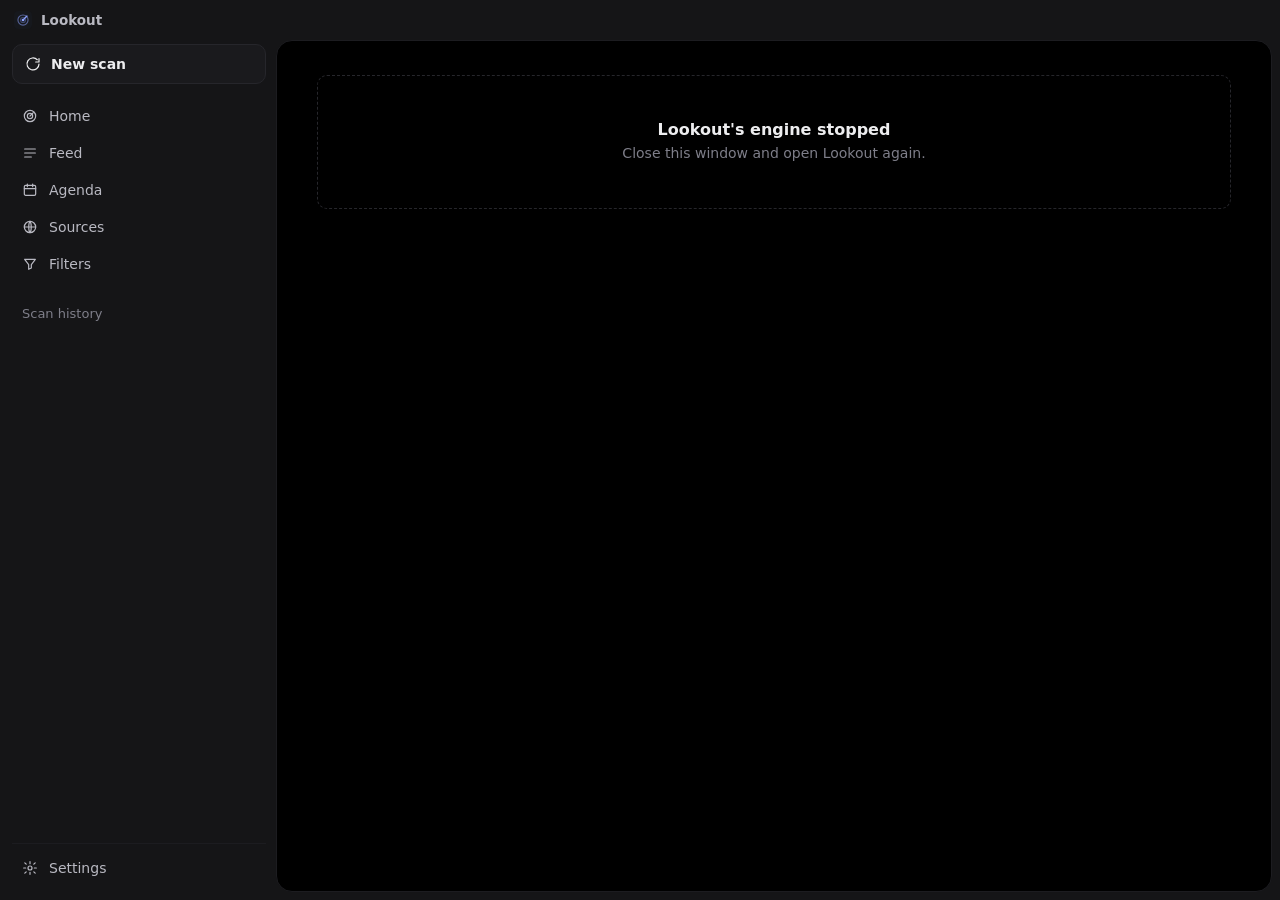
==== web/index.html @ f1f1508a "Add desktop UI Home with a composer, agent picker and a model picker whose effort levels open in a s" ====
<!doctype html>
<html lang="en">
<head>
<meta charset="utf-8">
<meta name="viewport" content="width=device-width, initial-scale=1">
<title>Lookout</title>
<link rel="icon" href="icon.svg" type="image/svg+xml">
<link rel="stylesheet" href="app.css">
</head>
<body>
<div class="app">
  <header class="titlebar">
    <div class="mark pywebview-drag-region"><img src="icon.svg" alt="">Lookout</div>
    <div class="drag pywebview-drag-region"></div>
    <div class="winbtns">
      <button data-win="minimize" aria-label="Minimize"><svg viewBox="0 0 24 24"><path d="M5 12h14"/></svg></button>
      <button data-win="toggle_maximize" aria-label="Maximize"><svg viewBox="0 0 24 24"><rect x="5" y="5" width="14" height="14" rx="1.5"/></svg></button>
      <button data-win="close" class="x" aria-label="Close"><svg viewBox="0 0 24 24"><path d="M6 6l12 12M18 6 6 18"/></svg></button>
    </div>
  </header>
  <div class="body">
    <aside class="side">
      <button class="newscan" id="scanBtn" data-act="scan">
        <svg viewBox="0 0 24 24"><path d="M21 12a9 9 0 1 1-2.6-6.4"/><path d="M21 4v5h-5"/></svg>
        <span id="scanLabel">New scan</span><span class="sub" id="scanSub"></span>
      </button>
      <nav class="nav">
        <a href="#/home" data-nav="home"><svg viewBox="0 0 24 24"><circle cx="12" cy="12" r="8.5"/><circle cx="12" cy="12" r="4"/><path d="M12 12l5-5"/></svg>Home</a>
        <a href="#/feed" data-nav="feed"><svg viewBox="0 0 24 24"><path d="M4 6h16M4 12h16M4 18h10"/></svg>Feed<em id="navFeed"></em></a>
        <a href="#/agenda" data-nav="agenda"><svg viewBox="0 0 24 24"><rect x="3.5" y="5" width="17" height="15" rx="2"/><path d="M3.5 10h17M8 3v4M16 3v4"/></svg>Agenda<em id="navAgenda"></em></a>
        <a href="#/sources" data-nav="sources"><svg viewBox="0 0 24 24"><circle cx="12" cy="12" r="8.5"/><path d="M3.5 12h17M12 3.5c2.5 2.6 2.5 14.4 0 17M12 3.5c-2.5 2.6-2.5 14.4 0 17"/></svg>Sources<em id="navSources"></em></a>
        <a href="#/filters" data-nav="filters"><svg viewBox="0 0 24 24"><path d="M4 5h16l-6 8v5l-4 2v-7z"/></svg>Filters<em id="navFilters"></em></a>
      </nav>
      <div class="hist-head">Scan history</div>
      <div class="hist" id="history"></div>
      <div class="side-bottom">
        <a href="#/settings" data-nav="settings"><svg viewBox="0 0 24 24"><circle cx="12" cy="12" r="3"/><path d="M12 2.5v3M12 18.5v3M4.2 4.2l2.1 2.1M17.7 17.7l2.1 2.1M2.5 12h3M18.5 12h3M4.2 19.8l2.1-2.1M17.7 6.3l2.1-2.1"/></svg>Settings</a>
      </div>
    </aside>
    <main class="main" id="main"></main>
  </div>
</div>
<div class="toast" id="toast" role="status"></div>
<script src="app.js"></script>
</body>
</html>
---- web/app.css ----
/* Lookout — dark desktop app. One accent (radar blue), quiet greys, native Windows type. */
:root {
  --chrome: #151517;      /* title bar + sidebar */
  --panel: #000000;       /* main panel, like the agent apps it sits next to */
  --raise: #121214;       /* cards on the panel */
  --raise-2: #1A1A1D;     /* inputs, hovers */
  --line: #26262B;
  --line-soft: #1C1C20;
  --ink: #EDEDEF;
  --ink-2: #B9B9C2;
  --muted: #7E7E89;
  --accent: #7B9CFF;      /* radar sweep */
  --accent-ink: #0B1330;
  --accent-soft: rgba(123, 156, 255, .14);
  --ring: #4C8DFF;
  --red: #FF6B61; --orange: #FFA057; --amber: #E7C35A; --green: #5BD38A;
  --sans: "Segoe UI Variable Text", "Segoe UI", system-ui, -apple-system, sans-serif;
  --display: "Segoe UI Variable Display", "Segoe UI", system-ui, -apple-system, sans-serif;
  --r-sm: 7px; --r: 10px; --r-lg: 16px;
  --pop: 0 18px 50px -12px rgba(0, 0, 0, .8), 0 0 0 1px var(--line);
}
* { box-sizing: border-box; }
html, body { height: 100%; }
html { color-scheme: dark; }
body { margin: 0; background: var(--chrome); color: var(--ink); font: 14px/1.5 var(--sans); -webkit-font-smoothing: antialiased; overflow: hidden; }
button, input, select, textarea { font: inherit; color: inherit; }
button { cursor: pointer; }
a { color: inherit; }
svg { width: 16px; height: 16px; fill: none; stroke: currentColor; stroke-width: 1.8; stroke-linecap: round; stroke-linejoin: round; flex: none; }
:focus-visible { outline: 2px solid var(--ring); outline-offset: 2px; border-radius: 6px; }
::selection { background: var(--accent-soft); }
.hidden { display: none !important; }
::-webkit-scrollbar { width: 10px; height: 10px; }
::-webkit-scrollbar-thumb { background: #2A2A30; border-radius: 10px; border: 3px solid transparent; background-clip: content-box; }
::-webkit-scrollbar-track { background: transparent; }

/* ---------- window chrome ---------- */
.app { display: grid; grid-template-rows: 40px 1fr; height: 100vh; }
.titlebar { display: flex; align-items: center; gap: 4px; padding-left: 14px; user-select: none; }
.titlebar .mark { display: flex; align-items: center; gap: 9px; font: 600 13.5px var(--display); color: var(--ink-2); }
.titlebar .mark img { width: 18px; height: 18px; }
.titlebar .drag { flex: 1; height: 100%; }
.winbtns { display: flex; height: 100%; }
.winbtns button { width: 46px; height: 100%; border: 0; background: none; color: var(--ink-2); display: grid; place-items: center; }
.winbtns button:hover { background: rgba(255, 255, 255, .07); color: var(--ink); }
.winbtns button.x:hover { background: #C42B1C; color: #fff; }
.winbtns svg { width: 14px; height: 14px; stroke-width: 1.4; }
body.browser .winbtns { display: none; }
.body { display: grid; grid-template-columns: 276px 1fr; min-height: 0; padding: 0 8px 8px 0; }

/* ---------- sidebar ---------- */
.side { display: flex; flex-direction: column; min-height: 0; padding: 4px 10px 6px 12px; }
.newscan { display: flex; align-items: center; gap: 10px; height: 40px; padding: 0 12px; border-radius: var(--r); border: 1px solid var(--line); background: var(--raise-2); font-weight: 560; text-align: left; }
.newscan:hover { border-color: #3A3A42; background: #202024; }
.newscan[disabled] { cursor: default; color: var(--ink-2); }
.newscan .sub { margin-left: auto; font-size: 12px; color: var(--muted); font-variant-numeric: tabular-nums; }
.nav { display: flex; flex-direction: column; gap: 1px; margin-top: 14px; }
.nav a, .side-bottom a { display: flex; align-items: center; gap: 11px; height: 36px; padding: 0 10px; border-radius: var(--r-sm); text-decoration: none; color: var(--ink-2); }
.nav a:hover, .side-bottom a:hover { background: rgba(255, 255, 255, .05); color: var(--ink); }
.nav a.on, .side-bottom a.on { background: rgba(255, 255, 255, .08); color: var(--ink); }
.nav em { margin-left: auto; font-style: normal; font-size: 12px; color: var(--muted); font-variant-numeric: tabular-nums; }
.nav em.hot { color: var(--accent); }
.hist-head { display: flex; align-items: center; margin: 22px 10px 4px; font-size: 13px; color: var(--muted); }
.hist-head button { margin-left: auto; border: 0; background: none; color: var(--muted); width: 26px; height: 26px; border-radius: 6px; display: grid; place-items: center; }
.hist-head button:hover { color: var(--ink); background: rgba(255, 255, 255, .06); }
.hist { flex: 1; overflow: auto; margin: 0 -6px; padding: 0 6px; }
.hist .day { font-size: 12px; color: var(--muted); padding: 12px 10px 4px; }
.hist a { display: grid; grid-template-columns: 1fr auto; align-items: center; gap: 8px; height: 34px; padding: 0 10px; border-radius: var(--r-sm); text-decoration: none; color: var(--ink-2); }
.hist a:hover { background: rgba(255, 255, 255, .05); color: var(--ink); }
.hist a.on { background: rgba(255, 255, 255, .08); color: var(--ink); }
.hist a b { font-weight: 450; white-space: nowrap; overflow: hidden; text-overflow: ellipsis; }
.hist a span { font-size: 12px; color: var(--muted); font-variant-numeric: tabular-nums; }
.hist a span.new { color: var(--accent); }
.hist a span.bad { color: var(--orange); }
.hist a i.live { width: 7px; height: 7px; border-radius: 50%; background: var(--accent); animation: pulse 1.1s ease-in-out infinite; }
@keyframes pulse { 50% { opacity: .3; } }
.side-bottom { border-top: 1px solid var(--line-soft); padding-top: 6px; margin-top: 6px; }

/* ---------- main panel ---------- */
.main { background: var(--panel); border: 1px solid var(--line-soft); border-radius: var(--r-lg); overflow: auto; min-width: 0; position: relative; }
.page { max-width: 1000px; margin: 0 auto; padding: 34px 40px 80px; }
.head { display: flex; align-items: flex-end; justify-content: space-between; gap: 16px; flex-wrap: wrap; margin-bottom: 22px; }
.head h1 { margin: 0; font: 600 26px/1.2 var(--display); letter-spacing: -.015em; }
.head p { margin: 6px 0 0; color: var(--muted); max-width: 68ch; }
.row { display: flex; gap: 8px; align-items: center; flex-wrap: wrap; }
.grow { flex: 1; }
.muted { color: var(--muted); }
.h2 { display: flex; align-items: baseline; gap: 10px; margin: 30px 0 10px; font: 600 15px var(--display); color: var(--ink); }
.h2 span { font: 400 13px var(--sans); color: var(--muted); }

/* ---------- controls ---------- */
.btn { height: 34px; padding: 0 14px; border-radius: var(--r-sm); border: 1px solid var(--line); background: var(--raise-2); display: inline-flex; align-items: center; justify-content: center; gap: 8px; font-weight: 520; white-space: nowrap; }
.btn:hover { border-color: #3A3A42; background: #202024; }
.btn.primary { background: var(--ink); color: #000; border-color: var(--ink); }
.btn.primary:hover { background: #fff; }
.btn.ghost { background: transparent; border-color: transparent; color: var(--ink-2); }
.btn.ghost:hover { background: rgba(255, 255, 255, .06); color: var(--ink); }
.btn.danger:hover { color: var(--red); }
.btn.sm { height: 28px; padding: 0 10px; font-size: 13px; }
.btn[disabled] { opacity: .5; cursor: default; }
.spin svg, svg.spin { animation: spin 1s linear infinite; }
@keyframes spin { to { transform: rotate(360deg); } }
input[type=text], input[type=url], input[type=search], input[type=email], input[type=password], input[type=number], input[type=time], input[type=date], select, textarea {
  height: 36px; padding: 0 11px; border: 1px solid var(--line); border-radius: var(--r-sm); background: var(--raise-2); width: 100%; }
input:focus, textarea:focus, select:focus { outline: none; border-color: var(--ring); box-shadow: 0 0 0 3px rgba(76, 141, 255, .2); }
textarea { height: auto; min-height: 84px; padding: 10px 12px; resize: vertical; line-height: 1.5; }
input::placeholder, textarea::placeholder { color: var(--muted); }
input[type=date]::-webkit-calendar-picker-indicator, input[type=time]::-webkit-calendar-picker-indicator { filter: invert(.7); }
label.f { display: grid; gap: 6px; font-size: 13px; font-weight: 520; color: var(--ink-2); }
label.f small { font-weight: 400; color: var(--muted); }
.check { display: inline-flex; gap: 9px; align-items: center; font-size: 13.5px; color: var(--ink-2); }
.check input { accent-color: var(--accent); width: 16px; height: 16px; }
.switch { position: relative; width: 34px; height: 20px; flex: none; }
.switch input { opacity: 0; position: absolute; inset: 0; cursor: pointer; margin: 0; z-index: 1; }
.switch i { position: absolute; inset: 0; border-radius: 20px; background: #34343B; transition: background .15s; }
.switch i::after { content: ""; position: absolute; left: 3px; top: 3px; width: 14px; height: 14px; border-radius: 50%; background: #fff; transition: transform .15s; }
.switch input:checked + i { background: var(--accent); }
.switch input:checked + i::after { transform: translateX(14px); }
.switch input:focus-visible + i { outline: 2px solid var(--ring); outline-offset: 2px; }
.box { background: var(--raise); border: 1px solid var(--line-soft); border-radius: var(--r); }
.box.pad { padding: 18px 20px; }
.tag { display: inline-flex; align-items: center; height: 20px; padding: 0 7px; border-radius: 5px; font-size: 11.5px; font-weight: 520; background: rgba(255, 255, 255, .07); color: var(--ink-2); white-space: nowrap; }
.tag.accent { background: var(--accent-soft); color: var(--accent); }
.tag.new { background: var(--accent); color: var(--accent-ink); font-weight: 650; }
.tag.ok { color: var(--green); background: rgba(91, 211, 138, .12); }
.tag.bad { color: var(--orange); background: rgba(255, 160, 87, .12); }
.empty { padding: 44px 24px; text-align: center; border: 1px dashed var(--line); border-radius: var(--r); color: var(--muted); }
.empty b { display: block; color: var(--ink); font: 600 16px var(--display); margin-bottom: 4px; }

/* ---------- home ---------- */
.home { min-height: 100%; display: flex; flex-direction: column; align-items: center; justify-content: center; padding: 40px 24px 60px; }
.scope { width: 112px; height: 112px; position: relative; margin-bottom: 26px; }
.scope svg { width: 100%; height: 100%; stroke: none; }
.scope .sweep { transform-origin: 50% 50%; animation: sweep 5s linear infinite; }
@keyframes sweep { to { transform: rotate(360deg); } }
.home h1 { margin: 0; font: 500 30px/1.25 var(--display); letter-spacing: -.02em; text-align: center; }
.home .lede { margin: 8px 0 0; color: var(--muted); text-align: center; max-width: 52ch; }
.composer { width: min(760px, 100%); margin-top: 30px; background: var(--raise); border: 1px solid var(--line); border-radius: 20px; padding: 10px; }
.composer .ctx { display: flex; gap: 6px; padding: 2px 4px 8px; }
.composer .field { background: var(--panel); border: 1px solid var(--line); border-radius: 14px; padding: 4px 6px 6px; }
.composer .field:focus-within { border-color: var(--ring); box-shadow: 0 0 0 3px rgba(76, 141, 255, .18); }
.composer textarea { border: 0; background: transparent; min-height: 58px; max-height: 220px; resize: none; padding: 10px 8px 4px; font-size: 15px; box-shadow: none !important; }
.composer .bar { display: flex; align-items: center; gap: 6px; }
.chip { height: 32px; padding: 0 11px; border-radius: 9px; border: 1px solid transparent; background: transparent; color: var(--ink-2); display: inline-flex; align-items: center; gap: 7px; font-size: 13.5px; white-space: nowrap; }
.chip:hover { background: rgba(255, 255, 255, .06); color: var(--ink); }
.chip.outlined { border-color: var(--line); }
.chip.model { border-color: #2D4E92; color: var(--ink); }
.chip.model:hover { border-color: var(--ring); background: rgba(76, 141, 255, .08); }
.chip .dim { color: var(--muted); }
.chip svg { width: 14px; height: 14px; }
.send { width: 36px; height: 36px; border-radius: 50%; border: 0; background: var(--ink); color: #000; display: grid; place-items: center; }
.send:hover { background: #fff; }
.send[disabled] { opacity: .35; cursor: default; }
.send svg { width: 17px; height: 17px; stroke-width: 2.2; }
.glance { display: flex; gap: 8px; margin-top: 18px; flex-wrap: wrap; justify-content: center; }
.glance a { display: inline-flex; gap: 7px; align-items: center; height: 32px; padding: 0 13px; border-radius: 999px; border: 1px solid var(--line); text-decoration: none; color: var(--ink-2); font-size: 13px; }
.glance a:hover { color: var(--ink); border-color: #3A3A42; }
.glance b { color: var(--ink); font-weight: 600; font-variant-numeric: tabular-nums; }
.glance b.hot { color: var(--accent); } .glance b.warn { color: var(--orange); }
.found { width: min(760px, 100%); margin-top: 22px; }

/* ---------- popovers (model picker, agent picker) ---------- */
.pop { position: fixed; z-index: 40; min-width: 260px; max-height: 420px; overflow: auto; background: #1B1B1F; border-radius: 12px; box-shadow: var(--pop); padding: 6px; animation: popin .12s ease-out; }
@keyframes popin { from { opacity: 0; transform: translateY(4px); } }
.pop .t { padding: 6px 10px 4px; font-size: 12px; color: var(--muted); }
.pop button.o { width: 100%; display: flex; align-items: center; gap: 10px; height: 34px; padding: 0 10px; border: 0; border-radius: 8px; background: none; text-align: left; color: var(--ink-2); }
.pop button.o:hover, .pop button.o.hl { background: rgba(255, 255, 255, .07); color: var(--ink); }
.pop button.o .r { margin-left: auto; color: var(--muted); font-size: 12px; }
.pop button.o.on { color: var(--ink); }
.pop button.o.on::before { content: ""; width: 6px; height: 6px; border-radius: 50%; background: var(--accent); margin-right: -2px; }
.pop button.o[disabled] { opacity: .4; cursor: default; }
.pop hr { border: 0; border-top: 1px solid var(--line); margin: 5px 4px; }
.pop .custom { display: flex; gap: 6px; padding: 4px 6px; }
.pop .custom input { height: 30px; font-size: 13px; }

/* ---------- feed ---------- */
.toolbar { display: flex; gap: 8px; align-items: center; flex-wrap: wrap; }
.search { flex: 1; min-width: 220px; position: relative; }
.search svg { position: absolute; left: 11px; top: 10px; color: var(--muted); }
.search input { padding-left: 34px; }
.toolbar select { width: auto; }
.pills { display: flex; gap: 6px; flex-wrap: wrap; margin-top: 12px; }
.pill { height: 30px; padding: 0 12px; border-radius: 999px; border: 1px solid var(--line); background: transparent; color: var(--ink-2); font-size: 13px; display: inline-flex; align-items: center; gap: 7px; }
.pill:hover { color: var(--ink); border-color: #3A3A42; }
.pill em { font-style: normal; font-size: 12px; color: var(--muted); font-variant-numeric: tabular-nums; }
.pill.on { background: var(--ink); color: #000; border-color: var(--ink); } .pill.on em { color: #555; }
.list { display: flex; flex-direction: column; gap: 6px; }
.item { display: grid; grid-template-columns: 84px 1fr auto; background: var(--raise); border: 1px solid var(--line-soft); border-radius: var(--r); overflow: hidden; }
.item:hover { border-color: var(--line); background: #151518; }
.when { padding: 14px 6px 12px; text-align: center; border-right: 1px solid var(--line-soft); color: var(--ink-2); }
.when b { display: block; font: 600 24px/1 var(--display); font-variant-numeric: tabular-nums; letter-spacing: -.02em; color: var(--ink); }
.when b.s { font-size: 15px; line-height: 24px; }
.when span { display: block; font-size: 11.5px; color: var(--muted); margin-top: 4px; }
.when time { display: block; font-size: 11.5px; color: var(--muted); }
.when.red b { color: var(--red); } .when.orange b { color: var(--orange); } .when.amber b { color: var(--amber); }
.when.red { box-shadow: inset 2px 0 0 var(--red); } .when.orange { box-shadow: inset 2px 0 0 var(--orange); }
.ibody { padding: 12px 16px; min-width: 0; }
.meta { display: flex; align-items: center; gap: 6px; flex-wrap: wrap; }
.item h3 { margin: 6px 0 2px; font: 560 15.5px/1.35 var(--display); }
.item h3 a { text-decoration: none; } .item h3 a:hover { color: #fff; text-decoration: underline; text-underline-offset: 3px; text-decoration-color: var(--muted); }
.who { font-size: 13px; color: var(--ink-2); display: flex; flex-wrap: wrap; gap: 0 14px; }
.sum { margin: 6px 0 0; color: var(--muted); font-size: 13px; max-width: 78ch; display: -webkit-box; -webkit-line-clamp: 2; -webkit-box-orient: vertical; overflow: hidden; }
.note { margin-top: 8px; font-size: 13px; color: var(--ink-2); border-left: 2px solid var(--accent); padding: 2px 10px; }
.acts { display: flex; flex-direction: column; justify-content: center; gap: 2px; padding: 8px 10px; }
.ib { width: 32px; height: 32px; border-radius: 8px; border: 0; background: none; display: grid; place-items: center; color: var(--muted); position: relative; }
.ib:hover { background: rgba(255, 255, 255, .07); color: var(--ink); }
.ib.on { color: var(--accent); } .ib.on.green { color: var(--green); }
.ib[data-tip]:hover::after { content: attr(data-tip); position: absolute; right: 40px; top: 50%; transform: translateY(-50%); background: #2A2A30; color: var(--ink); font-size: 12px; padding: 4px 8px; border-radius: 6px; white-space: nowrap; z-index: 5; }
.progress { border: 1px solid var(--line); background: var(--raise); border-radius: var(--r); padding: 12px 16px; margin-bottom: 20px; }
.pbar { height: 3px; background: var(--line); border-radius: 3px; overflow: hidden; margin-top: 10px; }
.pbar i { display: block; height: 100%; background: var(--accent); transition: width .3s; }

/* ---------- agenda ---------- */
.seg { display: inline-flex; padding: 3px; border-radius: 9px; background: var(--raise-2); border: 1px solid var(--line-soft); }
.seg button { height: 28px; padding: 0 12px; border: 0; border-radius: 7px; background: none; color: var(--ink-2); font-size: 13px; }
.seg button.on { background: #2A2A30; color: var(--ink); }
.ag-group { margin-top: 26px; }
.ag-group > h3 { display: flex; align-items: baseline; gap: 8px; margin: 0 0 8px; font: 600 14px var(--display); color: var(--ink); }
.ag-group > h3 span { font: 400 13px var(--sans); color: var(--muted); }
.ag-group.overdue > h3 { color: var(--red); }
.ag-rows { border: 1px solid var(--line-soft); border-radius: var(--r); background: var(--raise); overflow: hidden; }
.ag-row { display: grid; grid-template-columns: 52px 1fr auto auto; gap: 14px; align-items: center; padding: 11px 14px 11px 12px; border-bottom: 1px solid var(--line-soft); }
.ag-row:last-child { border-bottom: 0; }
.ag-row:hover { background: #151518; }
.ag-row.open { background: #151518; }
.ag-date { text-align: center; line-height: 1.1; }
.ag-date b { display: block; font: 600 19px var(--display); font-variant-numeric: tabular-nums; }
.ag-date span { font-size: 11.5px; color: var(--muted); }
.ag-date.none b { font-size: 15px; color: var(--muted); }
.ag-main { min-width: 0; cursor: pointer; background: none; border: 0; padding: 0; text-align: left; color: inherit; }
.ag-main .t { display: block; font-weight: 520; white-space: nowrap; overflow: hidden; text-overflow: ellipsis; }
.ag-main .s { display: flex; gap: 12px; font-size: 12.5px; color: var(--muted); margin-top: 1px; flex-wrap: wrap; }
.ag-main .s .rem { color: var(--accent); }
.ag-left { font-size: 12.5px; color: var(--ink-2); white-space: nowrap; font-variant-numeric: tabular-nums; }
.ag-left.red { color: var(--red); } .ag-left.orange { color: var(--orange); }
.ag-acts { display: flex; gap: 2px; }
.ag-detail { grid-column: 2 / -1; display: grid; grid-template-columns: 1fr auto; gap: 12px; align-items: start; padding-top: 4px; }
.ag-detail textarea { min-height: 64px; font-size: 13px; background: var(--panel); }
.ag-detail .links { display: flex; flex-direction: column; gap: 6px; align-items: flex-end; }
.ag-done { margin-top: 26px; }
.ag-done summary { cursor: pointer; color: var(--muted); font-size: 13.5px; }
.ag-done summary:hover { color: var(--ink-2); }
.ag-done .ag-row { opacity: .6; } .ag-done .ag-main .t { text-decoration: line-through; text-decoration-color: var(--muted); }

.month { display: grid; grid-template-columns: 1fr 300px; gap: 16px; align-items: start; }
.cal-head { display: flex; align-items: center; gap: 6px; padding: 12px 14px; border-bottom: 1px solid var(--line-soft); }
.cal-head h2 { margin: 0; font: 600 16px var(--display); flex: 1; }
.cal { display: grid; grid-template-columns: repeat(7, 1fr); }
.cal .dow { padding: 8px 10px; font-size: 12px; color: var(--muted); border-bottom: 1px solid var(--line-soft); }
.cal .cell { min-height: 96px; padding: 6px; border-right: 1px solid var(--line-soft); border-bottom: 1px solid var(--line-soft); display: flex; flex-direction: column; gap: 2px; min-width: 0; background: none; border-top: 0; border-left: 0; text-align: left; color: inherit; }
.cal .cell:nth-child(7n) { border-right: 0; }
.cal .cell:nth-last-child(-n+7) { border-bottom: 0; }
.cal .cell:hover { background: rgba(255, 255, 255, .025); }
.cal .cell.we { background: rgba(255, 255, 255, .012); }
.cal .cell.sel { background: rgba(123, 156, 255, .07); box-shadow: inset 0 0 0 1px rgba(123, 156, 255, .45); }
.cal .cell.out .d { opacity: .3; } .cal .cell.out .ev { opacity: .45; }
.cal .d { font-size: 12px; color: var(--muted); font-variant-numeric: tabular-nums; width: 22px; height: 22px; display: grid; place-items: center; border-radius: 6px; margin-bottom: 2px; }
.cal .cell.today .d { color: var(--accent-ink); background: var(--accent); font-weight: 650; }
.ev { display: flex; align-items: center; gap: 6px; font-size: 11.5px; line-height: 1.35; color: var(--ink-2); white-space: nowrap; overflow: hidden; text-overflow: ellipsis; min-width: 0; }
.ev::before { content: ""; width: 6px; height: 6px; border-radius: 50%; background: var(--accent); flex: none; }
.ev.dl::before { background: var(--red); }
.ev.done { text-decoration: line-through; opacity: .5; }
.ev span { overflow: hidden; text-overflow: ellipsis; }
.ev.more { color: var(--muted); } .ev.more::before { display: none; }
.dayp { padding: 14px 16px; }
.dayp h3 { margin: 0 0 2px; font: 600 15px var(--display); }
.dayp .sub { font-size: 12.5px; color: var(--muted); }
.dayp .entry { padding: 10px 0; border-top: 1px solid var(--line-soft); margin-top: 10px; }
.dayp .entry a { text-decoration: none; font-weight: 520; }
.dayp .entry a:hover { text-decoration: underline; text-underline-offset: 3px; }
.dayp .entry .k { font-size: 12px; margin-top: 2px; color: var(--muted); }
.dayp .entry .k.dl { color: var(--red); } .dayp .entry .k.rm { color: var(--accent); }
.legend { display: flex; gap: 14px; font-size: 12px; color: var(--muted); padding: 10px 2px 0; }
.legend i { display: inline-block; width: 6px; height: 6px; border-radius: 50%; background: var(--accent); margin-right: 6px; vertical-align: 1px; }
.legend i.dl { background: var(--red); }

/* ---------- sources / filters / settings ---------- */
.grid2 { display: grid; grid-template-columns: 1fr 1fr; gap: 12px; }
.srow { display: grid; grid-template-columns: auto 1fr auto; gap: 14px; align-items: start; padding: 14px 16px; border-bottom: 1px solid var(--line-soft); }
.srow:last-child { border-bottom: 0; }
.srow .switch { margin-top: 2px; }
.srow h4 { margin: 0; font: 560 14.5px var(--display); display: flex; gap: 8px; align-items: center; flex-wrap: wrap; }
.srow .u { font-size: 12.5px; color: var(--muted); word-break: break-all; margin-top: 2px; }
.srow .n { font-size: 13px; color: var(--ink-2); margin-top: 4px; }
.srow .err { font-size: 12.5px; color: var(--orange); margin-top: 4px; }
.srow details summary { cursor: pointer; font-size: 12.5px; color: var(--muted); margin-top: 6px; }
.srow details summary:hover { color: var(--ink-2); }
.code { font: 12px/1.55 "Cascadia Code", Consolas, monospace; white-space: pre; overflow: auto; max-height: 320px; background: #0B0B0D; border: 1px solid var(--line-soft); border-radius: 8px; padding: 12px 14px; color: var(--ink-2); margin-top: 8px; }
.cand { display: grid; grid-template-columns: 1fr auto; gap: 12px; align-items: center; padding: 12px 14px; border: 1px solid var(--line-soft); border-radius: var(--r); background: var(--raise); }
.cand h4 { margin: 0; font: 560 14.5px var(--display); } .cand .u { font-size: 12.5px; color: var(--muted); word-break: break-all; } .cand p { margin: 4px 0 0; font-size: 13px; color: var(--ink-2); }
.frow { display: grid; grid-template-columns: auto 130px 1fr auto; gap: 12px; align-items: center; padding: 10px 16px; border-bottom: 1px solid var(--line-soft); }
.frow:last-child { border-bottom: 0; }
.frow.off .v { color: var(--muted); text-decoration: line-through; }
.preview { font-size: 13px; line-height: 1.65; white-space: pre-wrap; background: var(--raise); border: 1px solid var(--line-soft); border-radius: var(--r); padding: 12px 16px; color: var(--ink-2); }
.agent { display: grid; grid-template-columns: 18px 1fr; gap: 12px; padding: 13px 16px; border-bottom: 1px solid var(--line-soft); cursor: pointer; align-items: start; }
.agent:last-child { border-bottom: 0; }
.agent.off { cursor: default; opacity: .45; }
.agent.on { background: rgba(123, 156, 255, .07); }
.agent input { margin-top: 3px; accent-color: var(--accent); }
.agent b { font-weight: 560; } .agent .v { color: var(--muted); font-size: 12.5px; margin-left: 6px; }
.agent small { display: block; color: var(--muted); font-size: 12.5px; }
.usage { font-size: 12.5px; color: var(--ink-2); margin-top: 4px; } .usage .bad { color: var(--red); }
.kv { display: grid; grid-template-columns: 1fr 1fr; gap: 14px 18px; }
.setrow { display: flex; align-items: center; justify-content: space-between; gap: 16px; padding: 13px 0; border-bottom: 1px solid var(--line-soft); }
.setrow:last-child { border-bottom: 0; }
.setrow b { font-weight: 560; } .setrow small { display: block; color: var(--muted); font-size: 12.5px; }
.cmd { font: 12.5px "Cascadia Code", Consolas, monospace; background: #0B0B0D; border: 1px solid var(--line-soft); border-radius: 8px; padding: 8px 10px; user-select: all; }
.banner { display: flex; gap: 12px; align-items: flex-start; padding: 14px 16px; border-radius: var(--r); border: 1px solid rgba(255, 160, 87, .35); background: rgba(255, 160, 87, .07); margin-bottom: 18px; }
.banner svg { color: var(--orange); margin-top: 2px; }
.stats { display: grid; grid-template-columns: repeat(4, 1fr); gap: 8px; }
.stat { padding: 12px 14px; border: 1px solid var(--line-soft); border-radius: var(--r); background: var(--raise); }
.stat b { display: block; font: 600 22px var(--display); font-variant-numeric: tabular-nums; } .stat span { font-size: 12.5px; color: var(--muted); }
table.t { width: 100%; border-collapse: collapse; font-size: 13.5px; }
table.t td { padding: 10px 14px; border-bottom: 1px solid var(--line-soft); vertical-align: top; }
table.t tr:last-child td { border-bottom: 0; }
table.t .err { color: var(--orange); font-size: 12.5px; }
.dot { display: inline-block; width: 7px; height: 7px; border-radius: 50%; background: var(--green); margin-right: 6px; vertical-align: 1px; }
.dot.bad { background: var(--orange); }

.toast { position: fixed; bottom: 22px; left: 50%; transform: translateX(-50%) translateY(16px); background: #2A2A30; color: var(--ink); padding: 10px 16px; border-radius: 10px; font-size: 13.5px; opacity: 0; pointer-events: none; transition: all .18s; max-width: 70vw; z-index: 60; box-shadow: var(--pop); }
.toast.on { opacity: 1; transform: translateX(-50%); }

@media (max-width: 900px) {
  .body { grid-template-columns: 1fr; padding: 0; } .side { display: none; } .main { border-radius: 0; }
  .month, .grid2, .stats, .kv { grid-template-columns: 1fr; }
  .ag-row { grid-template-columns: 44px 1fr auto; } .ag-left { display: none; }
  .page { padding: 22px 16px 60px; }
}
@media (prefers-reduced-motion: reduce) { * { animation: none !important; transition: none !important; } }
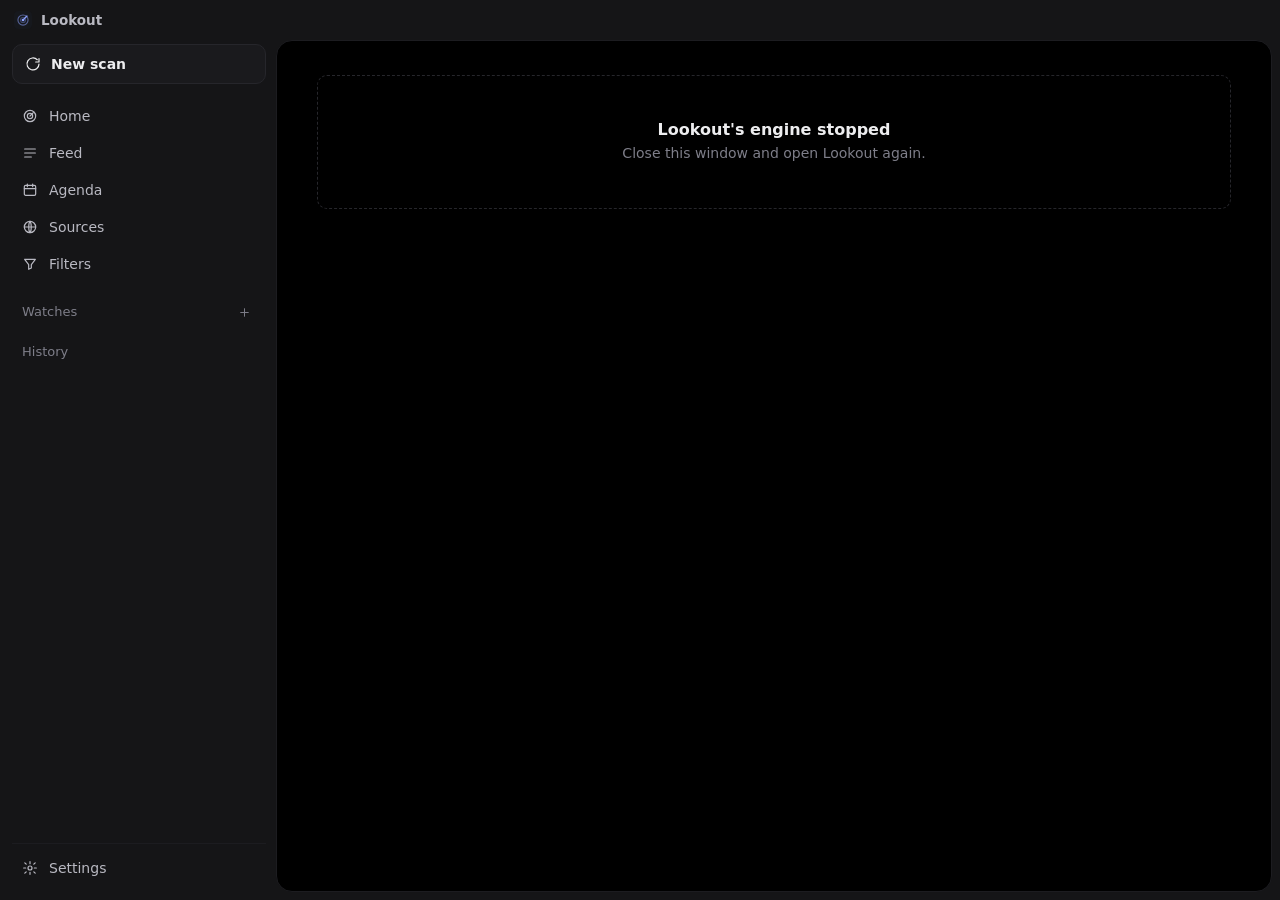
==== commit 52af563e: "Show watches in the UI with stop buttons, snooze and backup Sidebar gains a Watches section; each wa" ====
--- a/web/index.html
+++ b/web/index.html
@@ -31,7 +31,9 @@
         <a href="#/sources" data-nav="sources"><svg viewBox="0 0 24 24"><circle cx="12" cy="12" r="8.5"/><path d="M3.5 12h17M12 3.5c2.5 2.6 2.5 14.4 0 17M12 3.5c-2.5 2.6-2.5 14.4 0 17"/></svg>Sources<em id="navSources"></em></a>
         <a href="#/filters" data-nav="filters"><svg viewBox="0 0 24 24"><path d="M4 5h16l-6 8v5l-4 2v-7z"/></svg>Filters<em id="navFilters"></em></a>
       </nav>
-      <div class="hist-head">Scan history</div>
+      <div class="side-head">Watches<a href="#/home" title="New watch" aria-label="New watch"><svg viewBox="0 0 24 24"><path d="M12 5v14M5 12h14"/></svg></a></div>
+      <div class="watches" id="watches"></div>
+      <div class="hist-head">History</div>
       <div class="hist" id="history"></div>
       <div class="side-bottom">
         <a href="#/settings" data-nav="settings"><svg viewBox="0 0 24 24"><circle cx="12" cy="12" r="3"/><path d="M12 2.5v3M12 18.5v3M4.2 4.2l2.1 2.1M17.7 17.7l2.1 2.1M2.5 12h3M18.5 12h3M4.2 19.8l2.1-2.1M17.7 6.3l2.1-2.1"/></svg>Settings</a>
--- a/web/app.css
+++ b/web/app.css
@@ -60,18 +60,37 @@
 .nav a.on, .side-bottom a.on { background: rgba(255, 255, 255, .08); color: var(--ink); }
 .nav em { margin-left: auto; font-style: normal; font-size: 12px; color: var(--muted); font-variant-numeric: tabular-nums; }
 .nav em.hot { color: var(--accent); }
-.hist-head { display: flex; align-items: center; margin: 22px 10px 4px; font-size: 13px; color: var(--muted); }
+.side-head { display: flex; align-items: center; margin: 18px 10px 4px; font-size: 13px; color: var(--muted); }
+.side-head a { margin-left: auto; color: var(--muted); width: 24px; height: 24px; border-radius: 6px; display: grid; place-items: center; text-decoration: none; }
+.side-head a:hover { color: var(--ink); background: rgba(255, 255, 255, .06); }
+.side-head a svg { width: 13px; height: 13px; }
+.watches { max-height: 24vh; overflow: auto; margin: 0 -6px; padding: 0 6px; flex: none; }
+.watches a { display: flex; align-items: center; gap: 9px; height: 34px; padding: 0 10px; border-radius: var(--r-sm); text-decoration: none; color: var(--ink-2); }
+.watches a:hover { background: rgba(255, 255, 255, .05); color: var(--ink); }
+.watches a.on { background: rgba(255, 255, 255, .08); color: var(--ink); }
+.watches a svg { width: 14px; height: 14px; color: var(--muted); flex: none; }
+.watches a.on svg { color: var(--accent); }
+.watches a b { font-weight: 450; white-space: nowrap; overflow: hidden; text-overflow: ellipsis; min-width: 0; flex: 1; }
+.watches a em { margin-left: auto; font-style: normal; font-size: 12px; color: var(--muted); font-variant-numeric: tabular-nums; flex: none; }
+.watches a em.hot { color: var(--accent); }
+.watches .empty-w { padding: 4px 10px; font-size: 12.5px; color: var(--muted); }
+.hist-head { display: flex; align-items: center; margin: 14px 10px 4px; font-size: 13px; color: var(--muted); }
 .hist-head button { margin-left: auto; border: 0; background: none; color: var(--muted); width: 26px; height: 26px; border-radius: 6px; display: grid; place-items: center; }
 .hist-head button:hover { color: var(--ink); background: rgba(255, 255, 255, .06); }
 .hist { flex: 1; overflow: auto; margin: 0 -6px; padding: 0 6px; }
 .hist .day { font-size: 12px; color: var(--muted); padding: 12px 10px 4px; }
-.hist a { display: grid; grid-template-columns: 1fr auto; align-items: center; gap: 8px; height: 34px; padding: 0 10px; border-radius: var(--r-sm); text-decoration: none; color: var(--ink-2); }
+.hist a { display: grid; grid-template-columns: minmax(0, 1fr) auto; align-items: center; gap: 8px; height: 34px; padding: 0 10px; border-radius: var(--r-sm); text-decoration: none; color: var(--ink-2); }
+.hist a.h-search { grid-template-columns: auto minmax(0, 1fr) auto; gap: 7px; }
+.hist a svg { width: 13px; height: 13px; color: var(--muted); }
 .hist a:hover { background: rgba(255, 255, 255, .05); color: var(--ink); }
 .hist a.on { background: rgba(255, 255, 255, .08); color: var(--ink); }
-.hist a b { font-weight: 450; white-space: nowrap; overflow: hidden; text-overflow: ellipsis; }
-.hist a span { font-size: 12px; color: var(--muted); font-variant-numeric: tabular-nums; }
-.hist a span.new { color: var(--accent); }
-.hist a span.bad { color: var(--orange); }
+.hist a .hl { display: flex; align-items: baseline; gap: 6px; min-width: 0; }
+.hist a b { font-weight: 450; white-space: nowrap; overflow: hidden; text-overflow: ellipsis; min-width: 0; }
+.hist a time { font-size: 11.5px; color: var(--muted); font-variant-numeric: tabular-nums; flex: none; }
+.hist a > span:not(.hl) { font-size: 12px; color: var(--muted); font-variant-numeric: tabular-nums; }
+.hist a > span.new { color: var(--accent); }
+.hist a > span.bad { color: var(--orange); }
+.hist a > span.warn { color: var(--amber); }
 .hist a i.live { width: 7px; height: 7px; border-radius: 50%; background: var(--accent); animation: pulse 1.1s ease-in-out infinite; }
 @keyframes pulse { 50% { opacity: .3; } }
 .side-bottom { border-top: 1px solid var(--line-soft); padding-top: 6px; margin-top: 6px; }
@@ -79,6 +98,7 @@
 /* ---------- main panel ---------- */
 .main { background: var(--panel); border: 1px solid var(--line-soft); border-radius: var(--r-lg); overflow: auto; min-width: 0; position: relative; }
 .page { max-width: 1000px; margin: 0 auto; padding: 34px 40px 80px; }
+.page.wide { max-width: 1180px; }
 .head { display: flex; align-items: flex-end; justify-content: space-between; gap: 16px; flex-wrap: wrap; margin-bottom: 22px; }
 .head h1 { margin: 0; font: 600 26px/1.2 var(--display); letter-spacing: -.015em; }
 .head p { margin: 6px 0 0; color: var(--muted); max-width: 68ch; }
@@ -89,7 +109,7 @@
 .h2 span { font: 400 13px var(--sans); color: var(--muted); }
 
 /* ---------- controls ---------- */
-.btn { height: 34px; padding: 0 14px; border-radius: var(--r-sm); border: 1px solid var(--line); background: var(--raise-2); display: inline-flex; align-items: center; justify-content: center; gap: 8px; font-weight: 520; white-space: nowrap; }
+.btn { height: 34px; padding: 0 14px; border-radius: var(--r-sm); border: 1px solid var(--line); background: var(--raise-2); display: inline-flex; align-items: center; justify-content: center; gap: 8px; font-weight: 520; white-space: nowrap; text-decoration: none; }
 .btn:hover { border-color: #3A3A42; background: #202024; }
 .btn.primary { background: var(--ink); color: #000; border-color: var(--ink); }
 .btn.primary:hover { background: #fff; }
@@ -124,8 +144,11 @@
 .tag.new { background: var(--accent); color: var(--accent-ink); font-weight: 650; }
 .tag.ok { color: var(--green); background: rgba(91, 211, 138, .12); }
 .tag.bad { color: var(--orange); background: rgba(255, 160, 87, .12); }
+.tag.warn { color: var(--amber); background: rgba(231, 195, 90, .12); }
+.tag.muted { color: var(--muted); background: rgba(255, 255, 255, .06); }
 .empty { padding: 44px 24px; text-align: center; border: 1px dashed var(--line); border-radius: var(--r); color: var(--muted); }
 .empty b { display: block; color: var(--ink); font: 600 16px var(--display); margin-bottom: 4px; }
+.empty .row { justify-content: center; margin-top: 14px; }
 
 /* ---------- home ---------- */
 .home { min-height: 100%; display: flex; flex-direction: column; align-items: center; justify-content: center; padding: 40px 24px 60px; }
@@ -141,7 +164,7 @@
 .composer .field:focus-within { border-color: var(--ring); box-shadow: 0 0 0 3px rgba(76, 141, 255, .18); }
 .composer textarea { border: 0; background: transparent; min-height: 58px; max-height: 220px; resize: none; padding: 10px 8px 4px; font-size: 15px; box-shadow: none !important; }
 .composer .bar { display: flex; align-items: center; gap: 6px; }
-.chip { height: 32px; padding: 0 11px; border-radius: 9px; border: 1px solid transparent; background: transparent; color: var(--ink-2); display: inline-flex; align-items: center; gap: 7px; font-size: 13.5px; white-space: nowrap; }
+.chip { height: 32px; padding: 0 11px; border-radius: 9px; border: 1px solid transparent; background: transparent; color: var(--ink-2); display: inline-flex; align-items: center; gap: 7px; font-size: 13.5px; white-space: nowrap; text-decoration: none; }
 .chip:hover { background: rgba(255, 255, 255, .06); color: var(--ink); }
 .chip.outlined { border-color: var(--line); }
 .chip.model { border-color: #2D4E92; color: var(--ink); }
@@ -158,8 +181,13 @@
 .glance b { color: var(--ink); font-weight: 600; font-variant-numeric: tabular-nums; }
 .glance b.hot { color: var(--accent); } .glance b.warn { color: var(--orange); }
 .found { width: min(760px, 100%); margin-top: 22px; }
-
-/* ---------- popovers (model picker, agent picker) ---------- */
+.disc-bar { width: min(760px, 100%); margin-top: 12px; display: flex; align-items: center; gap: 9px; padding: 9px 14px; border-radius: var(--r); border: 1px solid var(--line); background: var(--raise); font-size: 13px; color: var(--ink-2); }
+.disc-bar a { text-decoration: none; display: flex; align-items: center; gap: 9px; flex: 1; min-width: 0; }
+.disc-bar a:hover { color: var(--ink); }
+.disc-bar b { font-weight: 520; color: var(--ink); }
+.disc-bar i.live { width: 7px; height: 7px; border-radius: 50%; background: var(--accent); animation: pulse 1.1s ease-in-out infinite; flex: none; }
+
+/* ---------- popovers (model picker, agent picker, remind/snooze) ---------- */
 .pop { position: fixed; z-index: 40; min-width: 260px; max-height: 420px; overflow: auto; background: #1B1B1F; border-radius: 12px; box-shadow: var(--pop); padding: 6px; animation: popin .12s ease-out; }
 @keyframes popin { from { opacity: 0; transform: translateY(4px); } }
 .pop .t { padding: 6px 10px 4px; font-size: 12px; color: var(--muted); }
@@ -209,6 +237,25 @@
 .progress { border: 1px solid var(--line); background: var(--raise); border-radius: var(--r); padding: 12px 16px; margin-bottom: 20px; }
 .pbar { height: 3px; background: var(--line); border-radius: 3px; overflow: hidden; margin-top: 10px; }
 .pbar i { display: block; height: 100%; background: var(--accent); transition: width .3s; }
+.pbar i.indet { width: 35%; animation: indet 1.6s ease-in-out infinite; }
+@keyframes indet { 0% { transform: translateX(-100%); } 100% { transform: translateX(390%); } }
+
+/* ---------- watch detail ---------- */
+.watch-layout { display: grid; grid-template-columns: minmax(0, 1fr) 320px; gap: 24px; align-items: start; }
+.watch-side { display: flex; flex-direction: column; gap: 18px; min-width: 0; }
+.wcard { background: var(--raise); border: 1px solid var(--line-soft); border-radius: var(--r); overflow: hidden; }
+.wcard-h { display: flex; align-items: center; gap: 8px; padding: 11px 14px; border-bottom: 1px solid var(--line-soft); font: 600 13.5px var(--display); }
+.wcard-h span { font: 400 12.5px var(--sans); color: var(--muted); }
+.wrow { display: grid; grid-template-columns: auto minmax(0, 1fr) auto; gap: 10px; align-items: center; padding: 10px 14px; border-bottom: 1px solid var(--line-soft); }
+.wrow:last-child { border-bottom: 0; }
+.wrow .wt { min-width: 0; }
+.wrow .wt b { display: block; font-weight: 520; font-size: 13.5px; white-space: nowrap; overflow: hidden; text-overflow: ellipsis; }
+.wrow .wt small { display: block; font-size: 12px; color: var(--muted); white-space: nowrap; overflow: hidden; text-overflow: ellipsis; }
+.wrow.off .wt b { color: var(--muted); text-decoration: line-through; }
+.wform { display: grid; gap: 8px; padding: 12px 14px; border-top: 1px solid var(--line-soft); background: rgba(255, 255, 255, .015); }
+.wform input, .wform select { height: 32px; font-size: 13px; }
+.wcard-note { padding: 9px 14px; font-size: 12.5px; color: var(--muted); border-top: 1px solid var(--line-soft); }
+.wcard-note a { color: var(--ink-2); text-decoration: underline; text-underline-offset: 2px; }
 
 /* ---------- agenda ---------- */
 .seg { display: inline-flex; padding: 3px; border-radius: 9px; background: var(--raise-2); border: 1px solid var(--line-soft); }
@@ -287,7 +334,7 @@
 .srow details summary:hover { color: var(--ink-2); }
 .code { font: 12px/1.55 "Cascadia Code", Consolas, monospace; white-space: pre; overflow: auto; max-height: 320px; background: #0B0B0D; border: 1px solid var(--line-soft); border-radius: 8px; padding: 12px 14px; color: var(--ink-2); margin-top: 8px; }
 .cand { display: grid; grid-template-columns: 1fr auto; gap: 12px; align-items: center; padding: 12px 14px; border: 1px solid var(--line-soft); border-radius: var(--r); background: var(--raise); }
-.cand h4 { margin: 0; font: 560 14.5px var(--display); } .cand .u { font-size: 12.5px; color: var(--muted); word-break: break-all; } .cand p { margin: 4px 0 0; font-size: 13px; color: var(--ink-2); }
+.cand h4 { margin: 0; font: 560 14.5px var(--display); } .cand .u { font-size: 12.5px; color: var(--muted); word-break: break-all; } .cand .u a { text-decoration: none; } .cand .u a:hover { color: var(--ink-2); text-decoration: underline; } .cand p { margin: 4px 0 0; font-size: 13px; color: var(--ink-2); }
 .frow { display: grid; grid-template-columns: auto 130px 1fr auto; gap: 12px; align-items: center; padding: 10px 16px; border-bottom: 1px solid var(--line-soft); }
 .frow:last-child { border-bottom: 0; }
 .frow.off .v { color: var(--muted); text-decoration: line-through; }
@@ -320,6 +367,9 @@
 .toast { position: fixed; bottom: 22px; left: 50%; transform: translateX(-50%) translateY(16px); background: #2A2A30; color: var(--ink); padding: 10px 16px; border-radius: 10px; font-size: 13.5px; opacity: 0; pointer-events: none; transition: all .18s; max-width: 70vw; z-index: 60; box-shadow: var(--pop); }
 .toast.on { opacity: 1; transform: translateX(-50%); }
 
+@media (max-width: 1080px) {
+  .watch-layout { grid-template-columns: 1fr; }
+}
 @media (max-width: 900px) {
   .body { grid-template-columns: 1fr; padding: 0; } .side { display: none; } .main { border-radius: 0; }
   .month, .grid2, .stats, .kv { grid-template-columns: 1fr; }
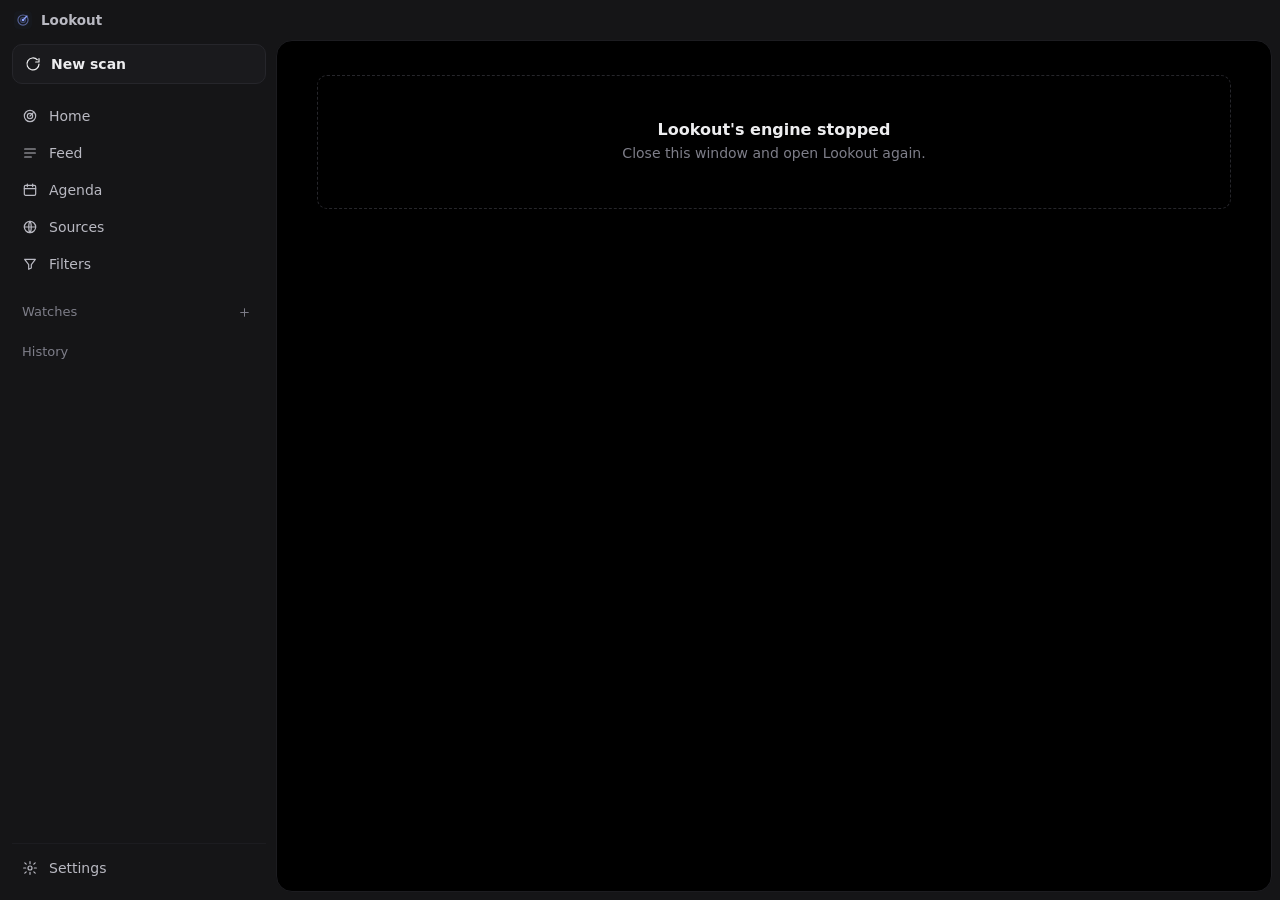
==== commit b059d102: "Protect the local API with a per-launch token Every API call needs a token that is generated at star" ====
--- a/web/index.html
+++ b/web/index.html
@@ -3,6 +3,7 @@
 <head>
 <meta charset="utf-8">
 <meta name="viewport" content="width=device-width, initial-scale=1">
+<meta name="lookout-token" content="">
 <title>Lookout</title>
 <link rel="icon" href="icon.svg" type="image/svg+xml">
 <link rel="stylesheet" href="app.css">
--- a/web/app.css
+++ b/web/app.css
@@ -145,7 +145,18 @@
 .tag.ok { color: var(--green); background: rgba(91, 211, 138, .12); }
 .tag.bad { color: var(--orange); background: rgba(255, 160, 87, .12); }
 .tag.warn { color: var(--amber); background: rgba(231, 195, 90, .12); }
+.tag.updated { color: var(--amber); background: rgba(231, 195, 90, .16); }
 .tag.muted { color: var(--muted); background: rgba(255, 255, 255, .06); }
+.change-note { margin-top: 5px; font-size: 12.5px; color: var(--amber); }
+.load-more { display: flex; align-items: center; justify-content: space-between; gap: 12px; margin-top: 14px; padding: 10px 14px; border: 1px solid var(--line-soft); border-radius: var(--r); background: var(--raise); }
+.test-preview { margin-top: 14px; border-color: var(--line); }
+.test-preview .tp-list { margin-top: 10px; display: flex; flex-direction: column; gap: 6px; max-height: 300px; overflow: auto; }
+.test-preview .tp-row { padding: 8px 10px; border: 1px solid var(--line-soft); border-radius: var(--r-sm); background: var(--panel); }
+.test-preview .tp-row a { text-decoration: none; font-weight: 520; }
+.test-preview .tp-row a:hover { text-decoration: underline; }
+.sched-snippets { margin-top: 12px; display: grid; gap: 10px; }
+.sched-snippets pre { margin: 4px 0 0; font: 12px/1.45 "Cascadia Code", Consolas, monospace; background: #0B0B0D; border: 1px solid var(--line-soft); border-radius: 8px; padding: 8px 10px; overflow: auto; user-select: all; white-space: pre-wrap; }
+.rss-bar { display: flex; align-items: center; gap: 8px; flex-wrap: wrap; margin-top: 10px; font-size: 12.5px; color: var(--muted); }
 .empty { padding: 44px 24px; text-align: center; border: 1px dashed var(--line); border-radius: var(--r); color: var(--muted); }
 .empty b { display: block; color: var(--ink); font: 600 16px var(--display); margin-bottom: 4px; }
 .empty .row { justify-content: center; margin-top: 14px; }
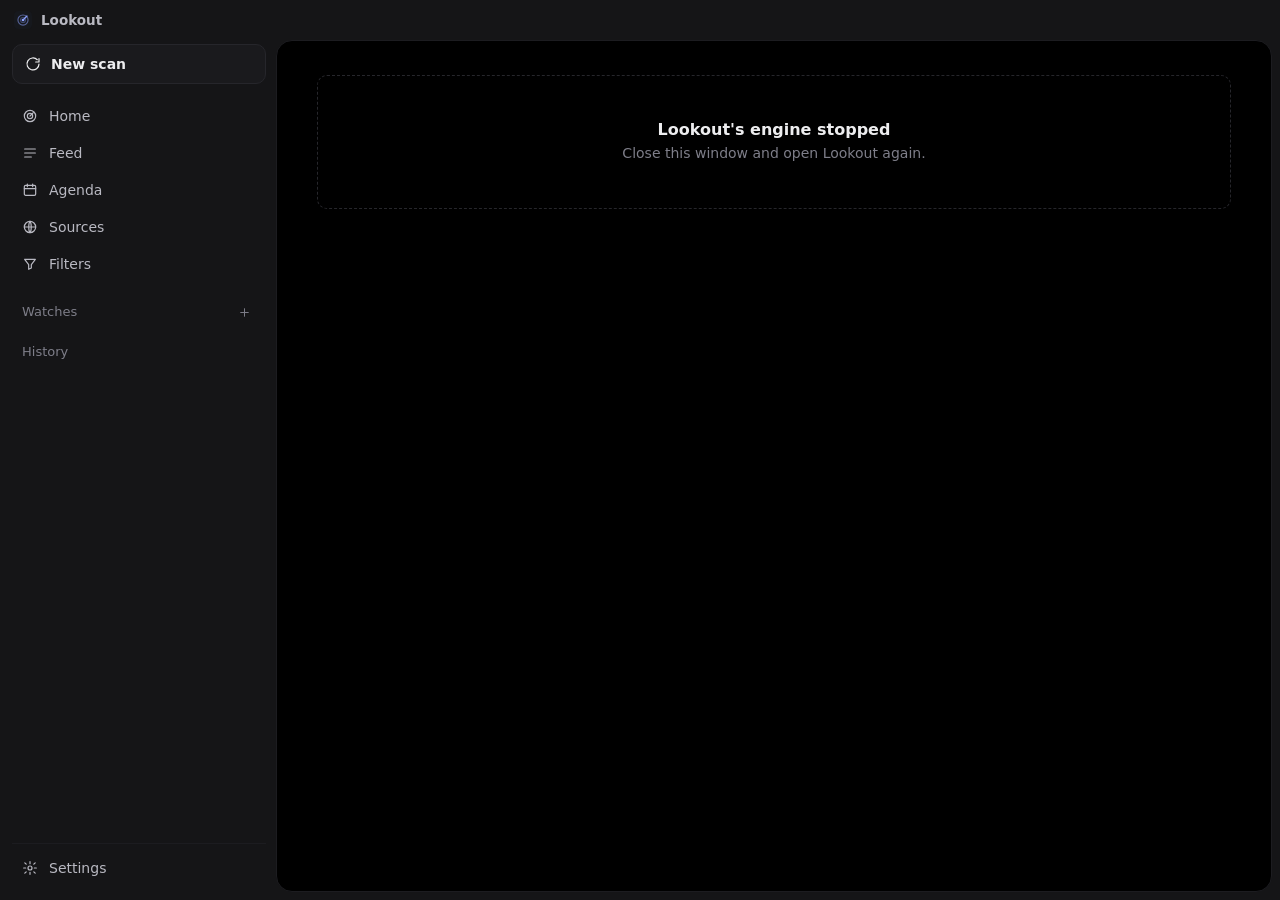
==== commit 08dbeef0: "Replace the page token with a one-time launch secret and harden the app - Open the app with a one-ti" ====
--- a/web/index.html
+++ b/web/index.html
@@ -3,7 +3,6 @@
 <head>
 <meta charset="utf-8">
 <meta name="viewport" content="width=device-width, initial-scale=1">
-<meta name="lookout-token" content="">
 <title>Lookout</title>
 <link rel="icon" href="icon.svg" type="image/svg+xml">
 <link rel="stylesheet" href="app.css">
--- a/web/app.css
+++ b/web/app.css
@@ -388,3 +388,66 @@
   .page { padding: 22px 16px 60px; }
 }
 @media (prefers-reduced-motion: reduce) { * { animation: none !important; transition: none !important; } }
+
+/* ---------- layout helpers & CSP-clean utilities (no inline styles) ---------- */
+.no-dec { text-decoration: none; }
+.link-bold { text-decoration: none; font-weight: 520; }
+.minw-0 { min-width: 0; }
+.span-all { grid-column: 1 / -1; }
+.ta-sm { min-height: 60px; }
+.mt-8 { margin-top: 8px; }
+.mt-10 { margin-top: 10px; }
+.mt-12 { margin-top: 12px; }
+.mt-18 { margin-top: 18px; }
+.mt-22 { margin-top: 22px; }
+.fs-12 { font-size: 12px; }
+.fs-125 { font-size: 12.5px; }
+.fs-13 { font-size: 13px; }
+.sub-note { font-size: 13px; margin-top: 2px; }
+.err-note { color: var(--red); font-size: 13px; margin: 12px 0 0; }
+.home-prog { width: min(760px, 100%); }
+.row-tight { flex-wrap: nowrap; gap: 2px; }
+.nowrap { flex-wrap: nowrap; }
+.align-end { align-items: flex-end; flex-wrap: nowrap; }
+.w-190 { width: 190px; flex: none; }
+.w-110 { width: 110px; }
+.w-90 { width: 90px; }
+.num-col { text-align: right; white-space: nowrap; }
+.ag-sum { font-size: 12.5px; max-width: 260px; text-align: right; }
+.pop-sub { min-width: 180px; }
+
+progress.pbar-prog {
+  display: block;
+  width: 100%;
+  height: 3px;
+  border: 0;
+  border-radius: 3px;
+  overflow: hidden;
+  margin-top: 10px;
+  background: var(--line);
+  appearance: none;
+  -webkit-appearance: none;
+}
+progress.pbar-prog::-webkit-progress-bar { background: var(--line); border-radius: 3px; }
+progress.pbar-prog::-webkit-progress-value { background: var(--accent); border-radius: 3px; transition: width .3s; }
+progress.pbar-prog::-moz-progress-bar { background: var(--accent); border-radius: 3px; }
+
+.inline-edit {
+  display: grid;
+  gap: 8px;
+  margin-top: 10px;
+  padding: 10px 12px;
+  border: 1px solid var(--line);
+  border-radius: var(--r-sm);
+  background: var(--panel);
+}
+.inline-edit.side-edit { margin: 0; border-radius: 0; border-left: 0; border-right: 0; }
+.banner-body { flex: 1; min-width: 0; }
+.banner-list { margin: 4px 0 0; padding-left: 16px; font-size: 12.5px; color: var(--ink-2); }
+
+body.gate-body { overflow: auto; display: grid; place-items: center; padding: 24px; }
+.gate { width: min(460px, 100%); }
+.gate-card { background: var(--raise); border: 1px solid var(--line); border-radius: var(--r-lg); padding: 28px; }
+.gate-card h1 { margin: 0 0 8px; font: 600 22px/1.25 var(--display); }
+.gate-card p { margin: 0; color: var(--ink-2); line-height: 1.55; }
+.gate-card code { font: 12.5px "Cascadia Code", Consolas, monospace; background: var(--panel); padding: 2px 6px; border-radius: 5px; border: 1px solid var(--line-soft); }
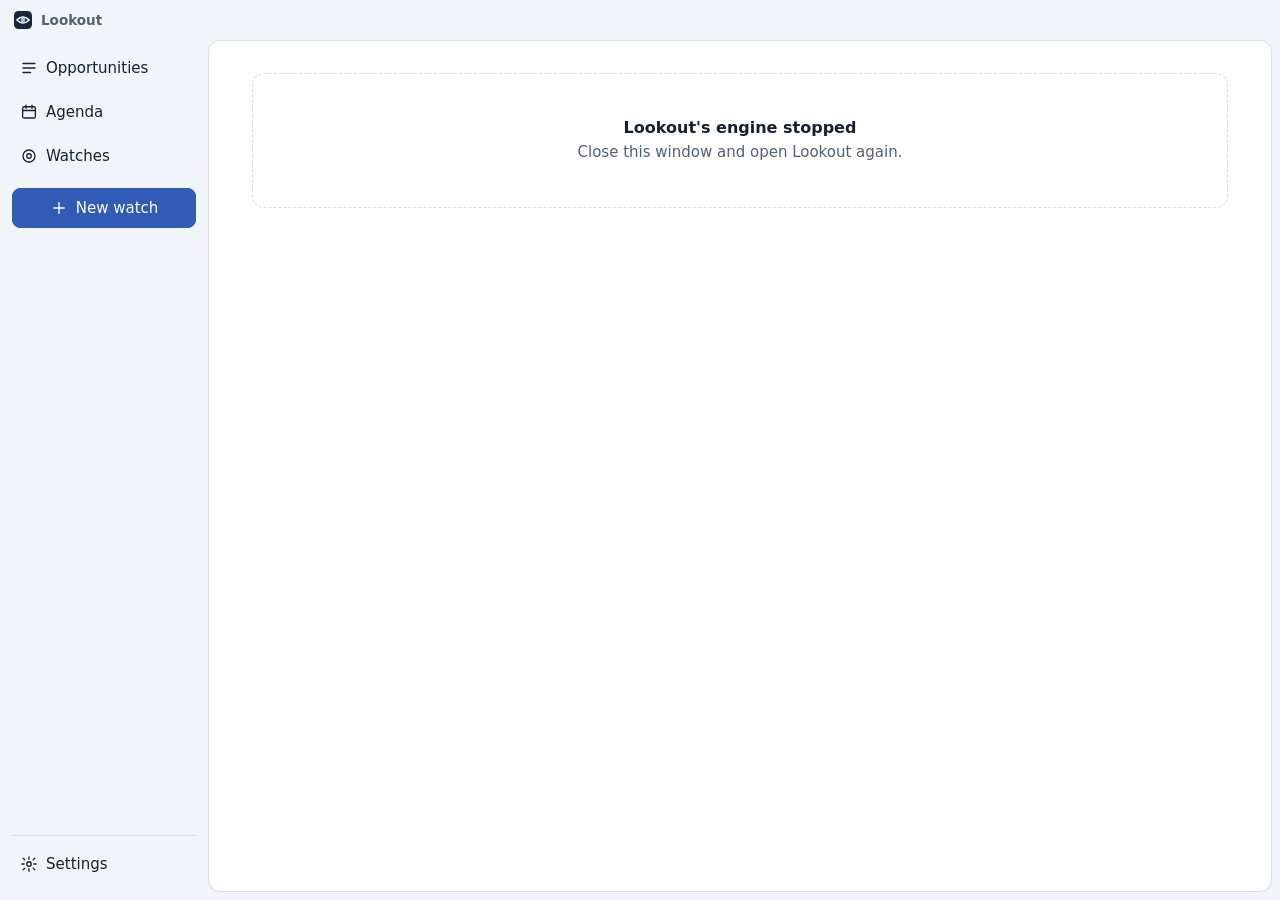
==== commit 3f8e2721: "Simplify navigation to Opportunities, Agenda and Watches with a calmer theme" ====
--- a/web/index.html
+++ b/web/index.html
@@ -19,26 +19,17 @@
     </div>
   </header>
   <div class="body">
-    <aside class="side">
-      <button class="newscan" id="scanBtn" data-act="scan">
-        <svg viewBox="0 0 24 24"><path d="M21 12a9 9 0 1 1-2.6-6.4"/><path d="M21 4v5h-5"/></svg>
-        <span id="scanLabel">New scan</span><span class="sub" id="scanSub"></span>
-      </button>
-      <nav class="nav">
-        <a href="#/home" data-nav="home"><svg viewBox="0 0 24 24"><circle cx="12" cy="12" r="8.5"/><circle cx="12" cy="12" r="4"/><path d="M12 12l5-5"/></svg>Home</a>
-        <a href="#/feed" data-nav="feed"><svg viewBox="0 0 24 24"><path d="M4 6h16M4 12h16M4 18h10"/></svg>Feed<em id="navFeed"></em></a>
-        <a href="#/agenda" data-nav="agenda"><svg viewBox="0 0 24 24"><rect x="3.5" y="5" width="17" height="15" rx="2"/><path d="M3.5 10h17M8 3v4M16 3v4"/></svg>Agenda<em id="navAgenda"></em></a>
-        <a href="#/sources" data-nav="sources"><svg viewBox="0 0 24 24"><circle cx="12" cy="12" r="8.5"/><path d="M3.5 12h17M12 3.5c2.5 2.6 2.5 14.4 0 17M12 3.5c-2.5 2.6-2.5 14.4 0 17"/></svg>Sources<em id="navSources"></em></a>
-        <a href="#/filters" data-nav="filters"><svg viewBox="0 0 24 24"><path d="M4 5h16l-6 8v5l-4 2v-7z"/></svg>Filters<em id="navFilters"></em></a>
+    <div class="side">
+      <nav class="nav" aria-label="Main navigation">
+        <a href="#/opportunities" data-nav="opportunities"><svg viewBox="0 0 24 24" aria-hidden="true"><path d="M4 6h16M4 12h16M4 18h10"/></svg>Opportunities</a>
+        <a href="#/agenda" data-nav="agenda"><svg viewBox="0 0 24 24" aria-hidden="true"><rect x="3.5" y="5" width="17" height="15" rx="2"/><path d="M3.5 10h17M8 3v4M16 3v4"/></svg>Agenda</a>
+        <a href="#/watches" data-nav="watches"><svg viewBox="0 0 24 24" aria-hidden="true"><circle cx="12" cy="12" r="8"/><circle cx="12" cy="12" r="3"/></svg>Watches</a>
       </nav>
-      <div class="side-head">Watches<a href="#/home" title="New watch" aria-label="New watch"><svg viewBox="0 0 24 24"><path d="M12 5v14M5 12h14"/></svg></a></div>
-      <div class="watches" id="watches"></div>
-      <div class="hist-head">History</div>
-      <div class="hist" id="history"></div>
+      <button class="btn primary new-watch" type="button" data-goto="#/watches/new"><svg viewBox="0 0 24 24" aria-hidden="true"><path d="M12 5v14M5 12h14"/></svg>New watch</button>
       <div class="side-bottom">
         <a href="#/settings" data-nav="settings"><svg viewBox="0 0 24 24"><circle cx="12" cy="12" r="3"/><path d="M12 2.5v3M12 18.5v3M4.2 4.2l2.1 2.1M17.7 17.7l2.1 2.1M2.5 12h3M18.5 12h3M4.2 19.8l2.1-2.1M17.7 6.3l2.1-2.1"/></svg>Settings</a>
       </div>
-    </aside>
+    </div>
     <main class="main" id="main"></main>
   </div>
 </div>
--- a/web/app.css
+++ b/web/app.css
@@ -1,209 +1,207 @@
-/* Lookout — dark desktop app. One accent (radar blue), quiet greys, native Windows type. */
 :root {
-  --chrome: #151517;      /* title bar + sidebar */
-  --panel: #000000;       /* main panel, like the agent apps it sits next to */
-  --raise: #121214;       /* cards on the panel */
-  --raise-2: #1A1A1D;     /* inputs, hovers */
-  --line: #26262B;
-  --line-soft: #1C1C20;
-  --ink: #EDEDEF;
-  --ink-2: #B9B9C2;
-  --muted: #7E7E89;
-  --accent: #7B9CFF;      /* radar sweep */
-  --accent-ink: #0B1330;
-  --accent-soft: rgba(123, 156, 255, .14);
-  --ring: #4C8DFF;
-  --red: #FF6B61; --orange: #FFA057; --amber: #E7C35A; --green: #5BD38A;
-  --sans: "Segoe UI Variable Text", "Segoe UI", system-ui, -apple-system, sans-serif;
-  --display: "Segoe UI Variable Display", "Segoe UI", system-ui, -apple-system, sans-serif;
-  --r-sm: 7px; --r: 10px; --r-lg: 16px;
-  --pop: 0 18px 50px -12px rgba(0, 0, 0, .8), 0 0 0 1px var(--line);
+  color-scheme: light;
+  --chrome: #F1F4F8;
+  --panel: #FFFFFF;
+  --raise: #F7F9FC;
+  --line: #D7DEE8;
+  --ink: #172131;
+  --muted: #526174;
+  --accent: #315BB5;
+  --accent-ink: #FFFFFF;
+  --accent-soft: #E8EFFF;
+  --ring: #315BB5;
+  --danger: #A32D35;
+  --warning: #825400;
+  --success: #196540;
+  --sans: "Segoe UI Variable Text", "Segoe UI", system-ui, sans-serif;
+  --space-1: 4px;
+  --space-2: 8px;
+  --space-3: 12px;
+  --space-4: 16px;
+  --space-5: 24px;
+  --space-6: 32px;
+  --space-7: 48px;
+  --r-sm: 8px;
+  --r: 12px;
+  --color-time: 120ms;
+  --panel-time: 160ms;
+  --pop: 0 12px 32px rgb(0 0 0 / .22), 0 0 0 1px var(--line);
+}
+html[data-theme="dark"] {
+  color-scheme: dark;
+  --chrome: #131923;
+  --panel: #191F2A;
+  --raise: #222A37;
+  --line: #364152;
+  --ink: #F1F4F9;
+  --muted: #AAB6C7;
+  --accent: #9AB8FF;
+  --accent-ink: #101B32;
+  --accent-soft: #283955;
+  --ring: #ACC6FF;
+  --danger: #FF9A9F;
+  --warning: #F3C46D;
+  --success: #81D5AB;
+}
+@media (prefers-color-scheme: dark) {
+  html:not([data-theme]) {
+    color-scheme: dark;
+    --chrome: #131923;
+    --panel: #191F2A;
+    --raise: #222A37;
+    --line: #364152;
+    --ink: #F1F4F9;
+    --muted: #AAB6C7;
+    --accent: #9AB8FF;
+    --accent-ink: #101B32;
+    --accent-soft: #283955;
+    --ring: #ACC6FF;
+    --danger: #FF9A9F;
+    --warning: #F3C46D;
+    --success: #81D5AB;
+  }
 }
 * { box-sizing: border-box; }
 html, body { height: 100%; }
-html { color-scheme: dark; }
-body { margin: 0; background: var(--chrome); color: var(--ink); font: 14px/1.5 var(--sans); -webkit-font-smoothing: antialiased; overflow: hidden; }
+body { margin: 0; background: var(--chrome); color: var(--ink); font: 15px/22px var(--sans); -webkit-font-smoothing: antialiased; overflow: hidden; }
 button, input, select, textarea { font: inherit; color: inherit; }
 button { cursor: pointer; }
+button, a, input, select, textarea {
+  transition: color var(--color-time), background-color var(--color-time), border-color var(--color-time);
+}
+time, .num-col { font-variant-numeric: tabular-nums; }
 a { color: inherit; }
-svg { width: 16px; height: 16px; fill: none; stroke: currentColor; stroke-width: 1.8; stroke-linecap: round; stroke-linejoin: round; flex: none; }
-:focus-visible { outline: 2px solid var(--ring); outline-offset: 2px; border-radius: 6px; }
+svg { width: 18px; height: 18px; fill: none; stroke: currentColor; stroke-width: 1.75; stroke-linecap: round; stroke-linejoin: round; flex: none; }
+:focus-visible { outline: 2px solid var(--ring); outline-offset: 2px; }
 ::selection { background: var(--accent-soft); }
 .hidden { display: none !important; }
 ::-webkit-scrollbar { width: 10px; height: 10px; }
-::-webkit-scrollbar-thumb { background: #2A2A30; border-radius: 10px; border: 3px solid transparent; background-clip: content-box; }
+::-webkit-scrollbar-thumb { background: var(--line); border-radius: 10px; border: 3px solid transparent; background-clip: content-box; }
 ::-webkit-scrollbar-track { background: transparent; }
 
 /* ---------- window chrome ---------- */
 .app { display: grid; grid-template-rows: 40px 1fr; height: 100vh; }
 .titlebar { display: flex; align-items: center; gap: 4px; padding-left: 14px; user-select: none; }
-.titlebar .mark { display: flex; align-items: center; gap: 9px; font: 600 13.5px var(--display); color: var(--ink-2); }
+.titlebar .mark { display: flex; align-items: center; gap: 9px; font: 600 13.5px var(--sans); color: var(--muted); }
 .titlebar .mark img { width: 18px; height: 18px; }
 .titlebar .drag { flex: 1; height: 100%; }
 .winbtns { display: flex; height: 100%; }
-.winbtns button { width: 46px; height: 100%; border: 0; background: none; color: var(--ink-2); display: grid; place-items: center; }
-.winbtns button:hover { background: rgba(255, 255, 255, .07); color: var(--ink); }
+.winbtns button { width: 46px; height: 100%; border: 0; background: none; color: var(--muted); display: grid; place-items: center; }
+.winbtns button:hover { background: var(--chrome); color: var(--ink); }
 .winbtns button.x:hover { background: #C42B1C; color: #fff; }
 .winbtns svg { width: 14px; height: 14px; stroke-width: 1.4; }
 body.browser .winbtns { display: none; }
-.body { display: grid; grid-template-columns: 276px 1fr; min-height: 0; padding: 0 8px 8px 0; }
-
-/* ---------- sidebar ---------- */
-.side { display: flex; flex-direction: column; min-height: 0; padding: 4px 10px 6px 12px; }
-.newscan { display: flex; align-items: center; gap: 10px; height: 40px; padding: 0 12px; border-radius: var(--r); border: 1px solid var(--line); background: var(--raise-2); font-weight: 560; text-align: left; }
-.newscan:hover { border-color: #3A3A42; background: #202024; }
-.newscan[disabled] { cursor: default; color: var(--ink-2); }
-.newscan .sub { margin-left: auto; font-size: 12px; color: var(--muted); font-variant-numeric: tabular-nums; }
-.nav { display: flex; flex-direction: column; gap: 1px; margin-top: 14px; }
-.nav a, .side-bottom a { display: flex; align-items: center; gap: 11px; height: 36px; padding: 0 10px; border-radius: var(--r-sm); text-decoration: none; color: var(--ink-2); }
-.nav a:hover, .side-bottom a:hover { background: rgba(255, 255, 255, .05); color: var(--ink); }
-.nav a.on, .side-bottom a.on { background: rgba(255, 255, 255, .08); color: var(--ink); }
-.nav em { margin-left: auto; font-style: normal; font-size: 12px; color: var(--muted); font-variant-numeric: tabular-nums; }
-.nav em.hot { color: var(--accent); }
-.side-head { display: flex; align-items: center; margin: 18px 10px 4px; font-size: 13px; color: var(--muted); }
-.side-head a { margin-left: auto; color: var(--muted); width: 24px; height: 24px; border-radius: 6px; display: grid; place-items: center; text-decoration: none; }
-.side-head a:hover { color: var(--ink); background: rgba(255, 255, 255, .06); }
-.side-head a svg { width: 13px; height: 13px; }
-.watches { max-height: 24vh; overflow: auto; margin: 0 -6px; padding: 0 6px; flex: none; }
-.watches a { display: flex; align-items: center; gap: 9px; height: 34px; padding: 0 10px; border-radius: var(--r-sm); text-decoration: none; color: var(--ink-2); }
-.watches a:hover { background: rgba(255, 255, 255, .05); color: var(--ink); }
-.watches a.on { background: rgba(255, 255, 255, .08); color: var(--ink); }
-.watches a svg { width: 14px; height: 14px; color: var(--muted); flex: none; }
-.watches a.on svg { color: var(--accent); }
-.watches a b { font-weight: 450; white-space: nowrap; overflow: hidden; text-overflow: ellipsis; min-width: 0; flex: 1; }
-.watches a em { margin-left: auto; font-style: normal; font-size: 12px; color: var(--muted); font-variant-numeric: tabular-nums; flex: none; }
-.watches a em.hot { color: var(--accent); }
-.watches .empty-w { padding: 4px 10px; font-size: 12.5px; color: var(--muted); }
-.hist-head { display: flex; align-items: center; margin: 14px 10px 4px; font-size: 13px; color: var(--muted); }
-.hist-head button { margin-left: auto; border: 0; background: none; color: var(--muted); width: 26px; height: 26px; border-radius: 6px; display: grid; place-items: center; }
-.hist-head button:hover { color: var(--ink); background: rgba(255, 255, 255, .06); }
-.hist { flex: 1; overflow: auto; margin: 0 -6px; padding: 0 6px; }
-.hist .day { font-size: 12px; color: var(--muted); padding: 12px 10px 4px; }
-.hist a { display: grid; grid-template-columns: minmax(0, 1fr) auto; align-items: center; gap: 8px; height: 34px; padding: 0 10px; border-radius: var(--r-sm); text-decoration: none; color: var(--ink-2); }
-.hist a.h-search { grid-template-columns: auto minmax(0, 1fr) auto; gap: 7px; }
-.hist a svg { width: 13px; height: 13px; color: var(--muted); }
-.hist a:hover { background: rgba(255, 255, 255, .05); color: var(--ink); }
-.hist a.on { background: rgba(255, 255, 255, .08); color: var(--ink); }
-.hist a .hl { display: flex; align-items: baseline; gap: 6px; min-width: 0; }
-.hist a b { font-weight: 450; white-space: nowrap; overflow: hidden; text-overflow: ellipsis; min-width: 0; }
-.hist a time { font-size: 11.5px; color: var(--muted); font-variant-numeric: tabular-nums; flex: none; }
-.hist a > span:not(.hl) { font-size: 12px; color: var(--muted); font-variant-numeric: tabular-nums; }
-.hist a > span.new { color: var(--accent); }
-.hist a > span.bad { color: var(--orange); }
-.hist a > span.warn { color: var(--amber); }
-.hist a i.live { width: 7px; height: 7px; border-radius: 50%; background: var(--accent); animation: pulse 1.1s ease-in-out infinite; }
-@keyframes pulse { 50% { opacity: .3; } }
-.side-bottom { border-top: 1px solid var(--line-soft); padding-top: 6px; margin-top: 6px; }
+.body { display: grid; grid-template-columns: 208px minmax(0, 1fr); min-height: 0; padding: 0 8px 8px 0; }
+
+/* ---------- navigation ---------- */
+.side { display: flex; flex-direction: column; gap: var(--space-3); min-height: 0; padding: var(--space-2) var(--space-3); }
+.nav { display: flex; flex-direction: column; gap: var(--space-1); }
+.nav a, .side-bottom a { display: flex; align-items: center; gap: var(--space-2); min-height: 40px; padding: 0 var(--space-2); border-radius: var(--r-sm); text-decoration: none; }
+.nav a:hover, .side-bottom a:hover { background: var(--raise); }
+.nav a[aria-current], .side-bottom a[aria-current] { background: var(--accent-soft); color: var(--accent); }
+.side-bottom { border-top: 1px solid var(--line); padding-top: var(--space-2); margin-top: auto; }
+.route-row { display: grid; grid-template-columns: auto minmax(0, 1fr) auto; align-items: center; gap: var(--space-3); min-height: 48px; padding: var(--space-3) var(--space-4); text-decoration: none; }
+.route-row + .route-row { border-top: 1px solid var(--line); }
+.route-row:hover { background: var(--accent-soft); }
+.route-row small { display: block; color: var(--muted); font-size: 13px; line-height: 18px; overflow-wrap: anywhere; }
+.mt-24 { margin-top: var(--space-5); }
 
 /* ---------- main panel ---------- */
-.main { background: var(--panel); border: 1px solid var(--line-soft); border-radius: var(--r-lg); overflow: auto; min-width: 0; position: relative; }
-.page { max-width: 1000px; margin: 0 auto; padding: 34px 40px 80px; }
-.page.wide { max-width: 1180px; }
+.main { background: var(--panel); border: 1px solid var(--line); border-radius: var(--r); overflow: auto; min-width: 0; position: relative; }
+.page { max-width: 1040px; margin: 0 auto; padding: var(--space-6); }
 .head { display: flex; align-items: flex-end; justify-content: space-between; gap: 16px; flex-wrap: wrap; margin-bottom: 22px; }
-.head h1 { margin: 0; font: 600 26px/1.2 var(--display); letter-spacing: -.015em; }
+.head h1 { margin: 0; font: 650 28px/36px var(--sans); letter-spacing: -.015em; }
 .head p { margin: 6px 0 0; color: var(--muted); max-width: 68ch; }
 .row { display: flex; gap: 8px; align-items: center; flex-wrap: wrap; }
 .grow { flex: 1; }
 .muted { color: var(--muted); }
-.h2 { display: flex; align-items: baseline; gap: 10px; margin: 30px 0 10px; font: 600 15px var(--display); color: var(--ink); }
-.h2 span { font: 400 13px var(--sans); color: var(--muted); }
+.h2 { display: flex; align-items: baseline; gap: 10px; margin: 30px 0 10px; font: 600 20px/28px var(--sans); color: var(--ink); }
+.h2 span { font: 400 13px/18px var(--sans); color: var(--muted); }
 
 /* ---------- controls ---------- */
-.btn { height: 34px; padding: 0 14px; border-radius: var(--r-sm); border: 1px solid var(--line); background: var(--raise-2); display: inline-flex; align-items: center; justify-content: center; gap: 8px; font-weight: 520; white-space: nowrap; text-decoration: none; }
-.btn:hover { border-color: #3A3A42; background: #202024; }
-.btn.primary { background: var(--ink); color: #000; border-color: var(--ink); }
-.btn.primary:hover { background: #fff; }
-.btn.ghost { background: transparent; border-color: transparent; color: var(--ink-2); }
-.btn.ghost:hover { background: rgba(255, 255, 255, .06); color: var(--ink); }
-.btn.danger:hover { color: var(--red); }
-.btn.sm { height: 28px; padding: 0 10px; font-size: 13px; }
+.btn { min-height: 40px; padding: 0 14px; border-radius: var(--r-sm); border: 1px solid var(--line); background: var(--raise); display: inline-flex; align-items: center; justify-content: center; gap: 8px; font-weight: 520; white-space: nowrap; text-decoration: none; }
+.btn:hover { border-color: var(--muted); background: var(--accent-soft); }
+.btn.primary { background: var(--accent); color: var(--accent-ink); border-color: var(--accent); }
+.btn.primary:hover:enabled, a.btn.primary:hover { filter: brightness(.92); }
+.btn.ghost { background: transparent; border-color: transparent; color: var(--muted); }
+.btn.ghost:hover { background: var(--raise); color: var(--ink); }
+.btn.danger:hover { color: var(--danger); }
+.btn.sm { min-height: 40px; padding: 0 10px; font-size: 13px; }
 .btn[disabled] { opacity: .5; cursor: default; }
 .spin svg, svg.spin { animation: spin 1s linear infinite; }
 @keyframes spin { to { transform: rotate(360deg); } }
+@keyframes pulse { 50% { opacity: .3; } }
 input[type=text], input[type=url], input[type=search], input[type=email], input[type=password], input[type=number], input[type=time], input[type=date], select, textarea {
-  height: 36px; padding: 0 11px; border: 1px solid var(--line); border-radius: var(--r-sm); background: var(--raise-2); width: 100%; }
-input:focus, textarea:focus, select:focus { outline: none; border-color: var(--ring); box-shadow: 0 0 0 3px rgba(76, 141, 255, .2); }
+  min-height: 40px; padding: 0 var(--space-3); border: 1px solid var(--line); border-radius: var(--r-sm); background: var(--raise); width: 100%; }
+input:focus, textarea:focus, select:focus { border-color: var(--ring); }
 textarea { height: auto; min-height: 84px; padding: 10px 12px; resize: vertical; line-height: 1.5; }
 input::placeholder, textarea::placeholder { color: var(--muted); }
-input[type=date]::-webkit-calendar-picker-indicator, input[type=time]::-webkit-calendar-picker-indicator { filter: invert(.7); }
-label.f { display: grid; gap: 6px; font-size: 13px; font-weight: 520; color: var(--ink-2); }
+label.f { display: grid; gap: 6px; font-size: 13px; font-weight: 520; color: var(--muted); }
 label.f small { font-weight: 400; color: var(--muted); }
-.check { display: inline-flex; gap: 9px; align-items: center; font-size: 13.5px; color: var(--ink-2); }
+.check { display: inline-flex; gap: 9px; align-items: center; font-size: 13.5px; color: var(--muted); }
 .check input { accent-color: var(--accent); width: 16px; height: 16px; }
 .switch { position: relative; width: 34px; height: 20px; flex: none; }
 .switch input { opacity: 0; position: absolute; inset: 0; cursor: pointer; margin: 0; z-index: 1; }
-.switch i { position: absolute; inset: 0; border-radius: 20px; background: #34343B; transition: background .15s; }
-.switch i::after { content: ""; position: absolute; left: 3px; top: 3px; width: 14px; height: 14px; border-radius: 50%; background: #fff; transition: transform .15s; }
+.switch i { position: absolute; inset: 0; border-radius: 20px; background: var(--muted); transition: background var(--color-time); }
+.switch i::after { content: ""; position: absolute; left: 3px; top: 3px; width: 14px; height: 14px; border-radius: 50%; background: #fff; transition: transform var(--panel-time); }
 .switch input:checked + i { background: var(--accent); }
 .switch input:checked + i::after { transform: translateX(14px); }
 .switch input:focus-visible + i { outline: 2px solid var(--ring); outline-offset: 2px; }
-.box { background: var(--raise); border: 1px solid var(--line-soft); border-radius: var(--r); }
+.box { background: var(--raise); border: 1px solid var(--line); border-radius: var(--r); }
 .box.pad { padding: 18px 20px; }
-.tag { display: inline-flex; align-items: center; height: 20px; padding: 0 7px; border-radius: 5px; font-size: 11.5px; font-weight: 520; background: rgba(255, 255, 255, .07); color: var(--ink-2); white-space: nowrap; }
+.tag { display: inline-flex; align-items: center; height: 20px; padding: 0 7px; border-radius: 5px; font-size: 11.5px; font-weight: 520; background: var(--chrome); color: var(--muted); white-space: nowrap; }
 .tag.accent { background: var(--accent-soft); color: var(--accent); }
 .tag.new { background: var(--accent); color: var(--accent-ink); font-weight: 650; }
-.tag.ok { color: var(--green); background: rgba(91, 211, 138, .12); }
-.tag.bad { color: var(--orange); background: rgba(255, 160, 87, .12); }
-.tag.warn { color: var(--amber); background: rgba(231, 195, 90, .12); }
-.tag.updated { color: var(--amber); background: rgba(231, 195, 90, .16); }
-.tag.muted { color: var(--muted); background: rgba(255, 255, 255, .06); }
-.change-note { margin-top: 5px; font-size: 12.5px; color: var(--amber); }
-.load-more { display: flex; align-items: center; justify-content: space-between; gap: 12px; margin-top: 14px; padding: 10px 14px; border: 1px solid var(--line-soft); border-radius: var(--r); background: var(--raise); }
+.tag.ok { color: var(--success); background: rgba(91, 211, 138, .12); }
+.tag.bad { color: var(--warning); background: rgba(255, 160, 87, .12); }
+.tag.warn { color: var(--warning); background: rgba(231, 195, 90, .12); }
+.tag.updated { color: var(--warning); background: rgba(231, 195, 90, .16); }
+.tag.muted { color: var(--muted); background: var(--raise); }
+.eligibility-details { margin-top: 8px; font-size: 13px; overflow-wrap: anywhere; }
+.eligibility-details summary { cursor: pointer; }
+.eligibility-details ul { margin: 8px 0 0; padding-inline-start: 20px; }
+.eligibility-details li + li { margin-top: 6px; }
+.eligibility-details blockquote { margin: 3px 0 0; padding-inline-start: 8px; border-inline-start: 2px solid var(--muted); }
+.ag-detail .eligibility-details { grid-column: 1 / -1; }
+.change-note { margin-top: 5px; font-size: 12.5px; color: var(--warning); }
+.load-more { display: flex; align-items: center; justify-content: space-between; gap: 12px; margin-top: 14px; padding: 10px 14px; border: 1px solid var(--line); border-radius: var(--r); background: var(--raise); }
 .test-preview { margin-top: 14px; border-color: var(--line); }
 .test-preview .tp-list { margin-top: 10px; display: flex; flex-direction: column; gap: 6px; max-height: 300px; overflow: auto; }
-.test-preview .tp-row { padding: 8px 10px; border: 1px solid var(--line-soft); border-radius: var(--r-sm); background: var(--panel); }
+.test-preview .tp-row { padding: 8px 10px; border: 1px solid var(--line); border-radius: var(--r-sm); background: var(--panel); }
 .test-preview .tp-row a { text-decoration: none; font-weight: 520; }
 .test-preview .tp-row a:hover { text-decoration: underline; }
 .sched-snippets { margin-top: 12px; display: grid; gap: 10px; }
-.sched-snippets pre { margin: 4px 0 0; font: 12px/1.45 "Cascadia Code", Consolas, monospace; background: #0B0B0D; border: 1px solid var(--line-soft); border-radius: 8px; padding: 8px 10px; overflow: auto; user-select: all; white-space: pre-wrap; }
+.sched-snippets pre { margin: 4px 0 0; font: 12px/1.45 "Cascadia Code", Consolas, monospace; background: var(--panel); border: 1px solid var(--line); border-radius: 8px; padding: 8px 10px; overflow: auto; user-select: all; white-space: pre-wrap; }
 .rss-bar { display: flex; align-items: center; gap: 8px; flex-wrap: wrap; margin-top: 10px; font-size: 12.5px; color: var(--muted); }
 .empty { padding: 44px 24px; text-align: center; border: 1px dashed var(--line); border-radius: var(--r); color: var(--muted); }
-.empty b { display: block; color: var(--ink); font: 600 16px var(--display); margin-bottom: 4px; }
+.empty b { display: block; color: var(--ink); font: 600 16px var(--sans); margin-bottom: 4px; }
 .empty .row { justify-content: center; margin-top: 14px; }
 
-/* ---------- home ---------- */
-.home { min-height: 100%; display: flex; flex-direction: column; align-items: center; justify-content: center; padding: 40px 24px 60px; }
-.scope { width: 112px; height: 112px; position: relative; margin-bottom: 26px; }
-.scope svg { width: 100%; height: 100%; stroke: none; }
-.scope .sweep { transform-origin: 50% 50%; animation: sweep 5s linear infinite; }
-@keyframes sweep { to { transform: rotate(360deg); } }
-.home h1 { margin: 0; font: 500 30px/1.25 var(--display); letter-spacing: -.02em; text-align: center; }
-.home .lede { margin: 8px 0 0; color: var(--muted); text-align: center; max-width: 52ch; }
-.composer { width: min(760px, 100%); margin-top: 30px; background: var(--raise); border: 1px solid var(--line); border-radius: 20px; padding: 10px; }
-.composer .ctx { display: flex; gap: 6px; padding: 2px 4px 8px; }
-.composer .field { background: var(--panel); border: 1px solid var(--line); border-radius: 14px; padding: 4px 6px 6px; }
-.composer .field:focus-within { border-color: var(--ring); box-shadow: 0 0 0 3px rgba(76, 141, 255, .18); }
-.composer textarea { border: 0; background: transparent; min-height: 58px; max-height: 220px; resize: none; padding: 10px 8px 4px; font-size: 15px; box-shadow: none !important; }
-.composer .bar { display: flex; align-items: center; gap: 6px; }
-.chip { height: 32px; padding: 0 11px; border-radius: 9px; border: 1px solid transparent; background: transparent; color: var(--ink-2); display: inline-flex; align-items: center; gap: 7px; font-size: 13.5px; white-space: nowrap; text-decoration: none; }
-.chip:hover { background: rgba(255, 255, 255, .06); color: var(--ink); }
-.chip.outlined { border-color: var(--line); }
-.chip.model { border-color: #2D4E92; color: var(--ink); }
-.chip.model:hover { border-color: var(--ring); background: rgba(76, 141, 255, .08); }
+/* ---------- new watch ---------- */
+.composer { display: grid; gap: var(--space-3); max-width: 760px; padding: var(--space-4); background: var(--raise); border: 1px solid var(--line); border-radius: var(--r); }
+.composer textarea { height: 112px; min-height: 112px; max-height: 220px; overflow-y: auto; background: var(--panel); }
+.composer > a { justify-self: start; color: var(--accent); }
+.chip { min-height: 40px; padding: 0 var(--space-3); border-radius: var(--r-sm); border: 1px solid transparent; background: transparent; display: inline-flex; align-items: center; gap: var(--space-2); text-decoration: none; }
+.chip:hover { background: var(--accent-soft); }
+.chip.outlined, .chip.model { border-color: var(--line); }
 .chip .dim { color: var(--muted); }
-.chip svg { width: 14px; height: 14px; }
-.send { width: 36px; height: 36px; border-radius: 50%; border: 0; background: var(--ink); color: #000; display: grid; place-items: center; }
-.send:hover { background: #fff; }
-.send[disabled] { opacity: .35; cursor: default; }
-.send svg { width: 17px; height: 17px; stroke-width: 2.2; }
-.glance { display: flex; gap: 8px; margin-top: 18px; flex-wrap: wrap; justify-content: center; }
-.glance a { display: inline-flex; gap: 7px; align-items: center; height: 32px; padding: 0 13px; border-radius: 999px; border: 1px solid var(--line); text-decoration: none; color: var(--ink-2); font-size: 13px; }
-.glance a:hover { color: var(--ink); border-color: #3A3A42; }
-.glance b { color: var(--ink); font-weight: 600; font-variant-numeric: tabular-nums; }
-.glance b.hot { color: var(--accent); } .glance b.warn { color: var(--orange); }
 .found { width: min(760px, 100%); margin-top: 22px; }
-.disc-bar { width: min(760px, 100%); margin-top: 12px; display: flex; align-items: center; gap: 9px; padding: 9px 14px; border-radius: var(--r); border: 1px solid var(--line); background: var(--raise); font-size: 13px; color: var(--ink-2); }
+.disc-bar { width: min(760px, 100%); margin-top: 12px; display: flex; align-items: center; gap: 9px; padding: 9px 14px; border-radius: var(--r); border: 1px solid var(--line); background: var(--raise); font-size: 13px; color: var(--muted); }
 .disc-bar a { text-decoration: none; display: flex; align-items: center; gap: 9px; flex: 1; min-width: 0; }
 .disc-bar a:hover { color: var(--ink); }
 .disc-bar b { font-weight: 520; color: var(--ink); }
 .disc-bar i.live { width: 7px; height: 7px; border-radius: 50%; background: var(--accent); animation: pulse 1.1s ease-in-out infinite; flex: none; }
 
 /* ---------- popovers (model picker, agent picker, remind/snooze) ---------- */
-.pop { position: fixed; z-index: 40; min-width: 260px; max-height: 420px; overflow: auto; background: #1B1B1F; border-radius: 12px; box-shadow: var(--pop); padding: 6px; animation: popin .12s ease-out; }
+.pop-anchor { position: relative; }
+.pop { position: absolute; z-index: 40; inset: calc(100% + var(--space-1)) auto auto 0; width: min(280px, calc(100vw - 64px)); max-height: min(420px, 60vh); overflow: auto; background: var(--panel); border-radius: var(--r); box-shadow: var(--pop); padding: var(--space-2); animation: popin var(--color-time) ease-out; }
+.pop-end > .pop { inset-inline: auto 0; width: min(280px, calc(100vw - 112px)); }
+.pop.pop-above { top: auto; bottom: calc(100% + var(--space-1)); }
+.pop-sub { position: static; width: auto; max-height: none; padding: var(--space-1) 0 var(--space-1) var(--space-3); background: var(--raise); box-shadow: none; }
 @keyframes popin { from { opacity: 0; transform: translateY(4px); } }
 .pop .t { padding: 6px 10px 4px; font-size: 12px; color: var(--muted); }
-.pop button.o { width: 100%; display: flex; align-items: center; gap: 10px; height: 34px; padding: 0 10px; border: 0; border-radius: 8px; background: none; text-align: left; color: var(--ink-2); }
-.pop button.o:hover, .pop button.o.hl { background: rgba(255, 255, 255, .07); color: var(--ink); }
+.pop button.o { width: 100%; display: flex; align-items: center; gap: 10px; min-height: 40px; padding: 0 var(--space-2); border: 0; border-radius: 8px; background: none; text-align: left; color: var(--muted); }
+.pop button.o:hover, .pop button.o[aria-expanded="true"] { background: var(--chrome); color: var(--ink); }
 .pop button.o .r { margin-left: auto; color: var(--muted); font-size: 12px; }
 .pop button.o.on { color: var(--ink); }
 .pop button.o.on::before { content: ""; width: 6px; height: 6px; border-radius: 50%; background: var(--accent); margin-right: -2px; }
@@ -219,32 +217,39 @@
 .search input { padding-left: 34px; }
 .toolbar select { width: auto; }
 .pills { display: flex; gap: 6px; flex-wrap: wrap; margin-top: 12px; }
-.pill { height: 30px; padding: 0 12px; border-radius: 999px; border: 1px solid var(--line); background: transparent; color: var(--ink-2); font-size: 13px; display: inline-flex; align-items: center; gap: 7px; }
-.pill:hover { color: var(--ink); border-color: #3A3A42; }
+.pill { height: 30px; padding: 0 12px; border-radius: 999px; border: 1px solid var(--line); background: transparent; color: var(--muted); font-size: 13px; display: inline-flex; align-items: center; gap: 7px; }
+.pill:hover { color: var(--ink); border-color: var(--muted); }
 .pill em { font-style: normal; font-size: 12px; color: var(--muted); font-variant-numeric: tabular-nums; }
-.pill.on { background: var(--ink); color: #000; border-color: var(--ink); } .pill.on em { color: #555; }
-.list { display: flex; flex-direction: column; gap: 6px; }
-.item { display: grid; grid-template-columns: 84px 1fr auto; background: var(--raise); border: 1px solid var(--line-soft); border-radius: var(--r); overflow: hidden; }
-.item:hover { border-color: var(--line); background: #151518; }
-.when { padding: 14px 6px 12px; text-align: center; border-right: 1px solid var(--line-soft); color: var(--ink-2); }
-.when b { display: block; font: 600 24px/1 var(--display); font-variant-numeric: tabular-nums; letter-spacing: -.02em; color: var(--ink); }
+.pill.on { background: var(--accent-soft); color: var(--accent); border-color: var(--accent); } .pill.on em { color: var(--accent); }
+.list { display: flex; flex-direction: column; }
+.list-filters, .scan-details { margin-block: var(--space-4); }
+.list-filters summary, .scan-details summary { cursor: pointer; color: var(--accent); }
+.list-filters select { width: auto; margin-top: var(--space-2); }
+.item { display: grid; grid-template-columns: 84px minmax(0, 1fr) auto; min-height: 76px; border-bottom: 1px solid var(--line); }
+.item:hover { background: var(--raise); }
+.when { padding: 14px 6px 12px; text-align: center; border-right: 1px solid var(--line); color: var(--muted); }
+.when b { display: block; font: 600 24px/1 var(--sans); font-variant-numeric: tabular-nums; letter-spacing: -.02em; color: var(--ink); }
 .when b.s { font-size: 15px; line-height: 24px; }
 .when span { display: block; font-size: 11.5px; color: var(--muted); margin-top: 4px; }
 .when time { display: block; font-size: 11.5px; color: var(--muted); }
-.when.red b { color: var(--red); } .when.orange b { color: var(--orange); } .when.amber b { color: var(--amber); }
-.when.red { box-shadow: inset 2px 0 0 var(--red); } .when.orange { box-shadow: inset 2px 0 0 var(--orange); }
+.year-guessed { font-size: 10px; color: var(--muted); white-space: nowrap; }
+.when .year-guessed { display: block; }
+.when.red b { color: var(--danger); } .when.orange b { color: var(--warning); } .when.amber b { color: var(--warning); }
+.when.red { box-shadow: inset 2px 0 0 var(--danger); } .when.orange { box-shadow: inset 2px 0 0 var(--warning); }
 .ibody { padding: 12px 16px; min-width: 0; }
 .meta { display: flex; align-items: center; gap: 6px; flex-wrap: wrap; }
-.item h3 { margin: 6px 0 2px; font: 560 15.5px/1.35 var(--display); }
-.item h3 a { text-decoration: none; } .item h3 a:hover { color: #fff; text-decoration: underline; text-underline-offset: 3px; text-decoration-color: var(--muted); }
-.who { font-size: 13px; color: var(--ink-2); display: flex; flex-wrap: wrap; gap: 0 14px; }
+.item h3 { margin: 6px 0 2px; font: 600 16px/24px var(--sans); }
+.item h3 a { text-decoration: none; } .item h3 a:hover { color: var(--accent); text-decoration: underline; text-underline-offset: 3px; text-decoration-color: var(--muted); }
+.who { font-size: 13px; line-height: 18px; color: var(--muted); display: flex; flex-wrap: wrap; gap: 0 14px; }
 .sum { margin: 6px 0 0; color: var(--muted); font-size: 13px; max-width: 78ch; display: -webkit-box; -webkit-line-clamp: 2; -webkit-box-orient: vertical; overflow: hidden; }
-.note { margin-top: 8px; font-size: 13px; color: var(--ink-2); border-left: 2px solid var(--accent); padding: 2px 10px; }
-.acts { display: flex; flex-direction: column; justify-content: center; gap: 2px; padding: 8px 10px; }
-.ib { width: 32px; height: 32px; border-radius: 8px; border: 0; background: none; display: grid; place-items: center; color: var(--muted); position: relative; }
-.ib:hover { background: rgba(255, 255, 255, .07); color: var(--ink); }
-.ib.on { color: var(--accent); } .ib.on.green { color: var(--green); }
-.ib[data-tip]:hover::after { content: attr(data-tip); position: absolute; right: 40px; top: 50%; transform: translateY(-50%); background: #2A2A30; color: var(--ink); font-size: 12px; padding: 4px 8px; border-radius: 6px; white-space: nowrap; z-index: 5; }
+.note { margin-top: 8px; font-size: 13px; color: var(--muted); border-left: 2px solid var(--accent); padding: 2px 10px; }
+.acts { display: grid; grid-template-columns: repeat(3, 40px); align-content: center; gap: var(--space-1); padding: var(--space-2); }
+.acts .save-action { grid-column: 1 / -1; font-size: 13px; padding-inline: var(--space-2); }
+.acts .save-action.on { color: var(--accent); }
+.ib { width: 40px; height: 40px; border-radius: 8px; border: 0; background: none; display: grid; place-items: center; color: var(--muted); position: relative; }
+.ib:hover { background: var(--chrome); color: var(--ink); }
+.ib.on { color: var(--accent); } .ib.on.green { color: var(--success); }
+.ib[data-tip]:hover::after { content: attr(data-tip); position: absolute; right: 40px; top: 50%; transform: translateY(-50%); background: var(--line); color: var(--ink); font-size: 12px; padding: var(--space-1) var(--space-2); border-radius: var(--r-sm); white-space: nowrap; z-index: 5; }
 .progress { border: 1px solid var(--line); background: var(--raise); border-radius: var(--r); padding: 12px 16px; margin-bottom: 20px; }
 .pbar { height: 3px; background: var(--line); border-radius: 3px; overflow: hidden; margin-top: 10px; }
 .pbar i { display: block; height: 100%; background: var(--accent); transition: width .3s; }
@@ -253,139 +258,162 @@
 
 /* ---------- watch detail ---------- */
 .watch-layout { display: grid; grid-template-columns: minmax(0, 1fr) 320px; gap: 24px; align-items: start; }
-.watch-side { display: flex; flex-direction: column; gap: 18px; min-width: 0; }
-.wcard { background: var(--raise); border: 1px solid var(--line-soft); border-radius: var(--r); overflow: hidden; }
-.wcard-h { display: flex; align-items: center; gap: 8px; padding: 11px 14px; border-bottom: 1px solid var(--line-soft); font: 600 13.5px var(--display); }
+.watch-side { display: flex; flex-direction: column; gap: var(--space-4); min-width: 0; }
+.watch-side h2 { margin: 0; font: 600 20px/28px var(--sans); }
+.watch-side .srow { grid-template-columns: auto minmax(0, 1fr); }
+.watch-side .srow > .row { grid-column: 2; }
+.wcard { background: var(--raise); border: 1px solid var(--line); border-radius: var(--r); overflow: hidden; }
+.wcard-h { display: flex; align-items: center; gap: 8px; padding: 11px 14px; border-bottom: 1px solid var(--line); font: 600 13.5px var(--sans); }
 .wcard-h span { font: 400 12.5px var(--sans); color: var(--muted); }
-.wrow { display: grid; grid-template-columns: auto minmax(0, 1fr) auto; gap: 10px; align-items: center; padding: 10px 14px; border-bottom: 1px solid var(--line-soft); }
+.wrow { display: grid; grid-template-columns: auto minmax(0, 1fr) auto; gap: 10px; align-items: center; padding: 10px 14px; border-bottom: 1px solid var(--line); }
 .wrow:last-child { border-bottom: 0; }
 .wrow .wt { min-width: 0; }
 .wrow .wt b { display: block; font-weight: 520; font-size: 13.5px; white-space: nowrap; overflow: hidden; text-overflow: ellipsis; }
 .wrow .wt small { display: block; font-size: 12px; color: var(--muted); white-space: nowrap; overflow: hidden; text-overflow: ellipsis; }
 .wrow.off .wt b { color: var(--muted); text-decoration: line-through; }
-.wform { display: grid; gap: 8px; padding: 12px 14px; border-top: 1px solid var(--line-soft); background: rgba(255, 255, 255, .015); }
+.wform { display: grid; gap: 8px; padding: 12px 14px; border-top: 1px solid var(--line); background: var(--panel); }
 .wform input, .wform select { height: 32px; font-size: 13px; }
-.wcard-note { padding: 9px 14px; font-size: 12.5px; color: var(--muted); border-top: 1px solid var(--line-soft); }
-.wcard-note a { color: var(--ink-2); text-decoration: underline; text-underline-offset: 2px; }
+.wcard-note { padding: 9px 14px; font-size: 12.5px; color: var(--muted); border-top: 1px solid var(--line); }
+.wcard-note a { color: var(--muted); text-decoration: underline; text-underline-offset: 2px; }
 
 /* ---------- agenda ---------- */
-.seg { display: inline-flex; padding: 3px; border-radius: 9px; background: var(--raise-2); border: 1px solid var(--line-soft); }
-.seg button { height: 28px; padding: 0 12px; border: 0; border-radius: 7px; background: none; color: var(--ink-2); font-size: 13px; }
-.seg button.on { background: #2A2A30; color: var(--ink); }
+.seg { display: inline-flex; padding: 3px; border-radius: 9px; background: var(--raise); border: 1px solid var(--line); }
+.seg button { min-height: 40px; padding: 0 12px; border: 0; border-radius: 7px; background: none; color: var(--muted); font-size: 13px; }
+.seg button.on { background: var(--line); color: var(--ink); }
 .ag-group { margin-top: 26px; }
-.ag-group > h3 { display: flex; align-items: baseline; gap: 8px; margin: 0 0 8px; font: 600 14px var(--display); color: var(--ink); }
+.ag-group > h3 { display: flex; align-items: baseline; gap: 8px; margin: 0 0 8px; font: 600 14px var(--sans); color: var(--ink); }
 .ag-group > h3 span { font: 400 13px var(--sans); color: var(--muted); }
-.ag-group.overdue > h3 { color: var(--red); }
-.ag-rows { border: 1px solid var(--line-soft); border-radius: var(--r); background: var(--raise); overflow: hidden; }
-.ag-row { display: grid; grid-template-columns: 52px 1fr auto auto; gap: 14px; align-items: center; padding: 11px 14px 11px 12px; border-bottom: 1px solid var(--line-soft); }
+.ag-group.overdue > h3 { color: var(--danger); }
+.ag-rows { border: 1px solid var(--line); border-radius: var(--r); background: var(--raise); }
+.ag-row { display: grid; grid-template-columns: 52px 1fr auto auto; gap: 14px; align-items: center; padding: 11px 14px 11px 12px; border-bottom: 1px solid var(--line); }
 .ag-row:last-child { border-bottom: 0; }
-.ag-row:hover { background: #151518; }
-.ag-row.open { background: #151518; }
+.ag-row:hover { background: var(--raise); }
+.ag-row.open { background: var(--raise); }
 .ag-date { text-align: center; line-height: 1.1; }
-.ag-date b { display: block; font: 600 19px var(--display); font-variant-numeric: tabular-nums; }
+.ag-date b { display: block; font: 600 19px var(--sans); font-variant-numeric: tabular-nums; }
 .ag-date span { font-size: 11.5px; color: var(--muted); }
 .ag-date.none b { font-size: 15px; color: var(--muted); }
 .ag-main { min-width: 0; cursor: pointer; background: none; border: 0; padding: 0; text-align: left; color: inherit; }
 .ag-main .t { display: block; font-weight: 520; white-space: nowrap; overflow: hidden; text-overflow: ellipsis; }
 .ag-main .s { display: flex; gap: 12px; font-size: 12.5px; color: var(--muted); margin-top: 1px; flex-wrap: wrap; }
 .ag-main .s .rem { color: var(--accent); }
-.ag-left { font-size: 12.5px; color: var(--ink-2); white-space: nowrap; font-variant-numeric: tabular-nums; }
-.ag-left.red { color: var(--red); } .ag-left.orange { color: var(--orange); }
+.ag-left { font-size: 12.5px; color: var(--muted); white-space: nowrap; font-variant-numeric: tabular-nums; }
+.ag-left.red { color: var(--danger); } .ag-left.orange { color: var(--warning); }
 .ag-acts { display: flex; gap: 2px; }
-.ag-detail { grid-column: 2 / -1; display: grid; grid-template-columns: 1fr auto; gap: 12px; align-items: start; padding-top: 4px; }
+.ag-detail { grid-column: 2 / -1; display: grid; grid-template-columns: 1fr auto; gap: 12px; align-items: start; padding-top: 4px; animation: popin var(--panel-time) ease-out; }
+.ag-detail .deadline-text { grid-column: 1 / -1; color: var(--muted); font-size: 12.5px; white-space: pre-wrap; overflow-wrap: anywhere; }
 .ag-detail textarea { min-height: 64px; font-size: 13px; background: var(--panel); }
 .ag-detail .links { display: flex; flex-direction: column; gap: 6px; align-items: flex-end; }
 .ag-done { margin-top: 26px; }
 .ag-done summary { cursor: pointer; color: var(--muted); font-size: 13.5px; }
-.ag-done summary:hover { color: var(--ink-2); }
+.ag-done summary:hover { color: var(--muted); }
 .ag-done .ag-row { opacity: .6; } .ag-done .ag-main .t { text-decoration: line-through; text-decoration-color: var(--muted); }
 
 .month { display: grid; grid-template-columns: 1fr 300px; gap: 16px; align-items: start; }
-.cal-head { display: flex; align-items: center; gap: 6px; padding: 12px 14px; border-bottom: 1px solid var(--line-soft); }
-.cal-head h2 { margin: 0; font: 600 16px var(--display); flex: 1; }
+.cal-head { display: flex; align-items: center; gap: 6px; padding: 12px 14px; border-bottom: 1px solid var(--line); }
+.cal-head h2 { margin: 0; font: 600 16px var(--sans); flex: 1; }
 .cal { display: grid; grid-template-columns: repeat(7, 1fr); }
-.cal .dow { padding: 8px 10px; font-size: 12px; color: var(--muted); border-bottom: 1px solid var(--line-soft); }
-.cal .cell { min-height: 96px; padding: 6px; border-right: 1px solid var(--line-soft); border-bottom: 1px solid var(--line-soft); display: flex; flex-direction: column; gap: 2px; min-width: 0; background: none; border-top: 0; border-left: 0; text-align: left; color: inherit; }
+.cal .dow { padding: 8px 10px; font-size: 12px; color: var(--muted); border-bottom: 1px solid var(--line); }
+.cal .cell { min-height: 96px; padding: 6px; border-right: 1px solid var(--line); border-bottom: 1px solid var(--line); display: flex; flex-direction: column; gap: 2px; min-width: 0; background: none; border-top: 0; border-left: 0; text-align: left; color: inherit; }
 .cal .cell:nth-child(7n) { border-right: 0; }
 .cal .cell:nth-last-child(-n+7) { border-bottom: 0; }
-.cal .cell:hover { background: rgba(255, 255, 255, .025); }
-.cal .cell.we { background: rgba(255, 255, 255, .012); }
-.cal .cell.sel { background: rgba(123, 156, 255, .07); box-shadow: inset 0 0 0 1px rgba(123, 156, 255, .45); }
+.cal .cell:hover { background: var(--raise); }
+.cal .cell.we { background: var(--chrome); }
+.cal .cell.sel { background: var(--accent-soft); box-shadow: inset 0 0 0 1px var(--accent); }
 .cal .cell.out .d { opacity: .3; } .cal .cell.out .ev { opacity: .45; }
 .cal .d { font-size: 12px; color: var(--muted); font-variant-numeric: tabular-nums; width: 22px; height: 22px; display: grid; place-items: center; border-radius: 6px; margin-bottom: 2px; }
 .cal .cell.today .d { color: var(--accent-ink); background: var(--accent); font-weight: 650; }
-.ev { display: flex; align-items: center; gap: 6px; font-size: 11.5px; line-height: 1.35; color: var(--ink-2); white-space: nowrap; overflow: hidden; text-overflow: ellipsis; min-width: 0; }
+.ev { display: flex; align-items: center; gap: 6px; font-size: 11.5px; line-height: 1.35; color: var(--muted); white-space: nowrap; overflow: hidden; text-overflow: ellipsis; min-width: 0; }
 .ev::before { content: ""; width: 6px; height: 6px; border-radius: 50%; background: var(--accent); flex: none; }
-.ev.dl::before { background: var(--red); }
+.ev.dl::before { background: var(--danger); }
 .ev.done { text-decoration: line-through; opacity: .5; }
 .ev span { overflow: hidden; text-overflow: ellipsis; }
 .ev.more { color: var(--muted); } .ev.more::before { display: none; }
 .dayp { padding: 14px 16px; }
-.dayp h3 { margin: 0 0 2px; font: 600 15px var(--display); }
+.dayp h3 { margin: 0 0 2px; font: 600 15px var(--sans); }
 .dayp .sub { font-size: 12.5px; color: var(--muted); }
-.dayp .entry { padding: 10px 0; border-top: 1px solid var(--line-soft); margin-top: 10px; }
+.dayp .entry { padding: 10px 0; border-top: 1px solid var(--line); margin-top: 10px; }
 .dayp .entry a { text-decoration: none; font-weight: 520; }
 .dayp .entry a:hover { text-decoration: underline; text-underline-offset: 3px; }
 .dayp .entry .k { font-size: 12px; margin-top: 2px; color: var(--muted); }
-.dayp .entry .k.dl { color: var(--red); } .dayp .entry .k.rm { color: var(--accent); }
+.dayp .entry .k.dl { color: var(--danger); } .dayp .entry .k.rm { color: var(--accent); }
 .legend { display: flex; gap: 14px; font-size: 12px; color: var(--muted); padding: 10px 2px 0; }
 .legend i { display: inline-block; width: 6px; height: 6px; border-radius: 50%; background: var(--accent); margin-right: 6px; vertical-align: 1px; }
-.legend i.dl { background: var(--red); }
+.legend i.dl { background: var(--danger); }
 
 /* ---------- sources / filters / settings ---------- */
 .grid2 { display: grid; grid-template-columns: 1fr 1fr; gap: 12px; }
-.srow { display: grid; grid-template-columns: auto 1fr auto; gap: 14px; align-items: start; padding: 14px 16px; border-bottom: 1px solid var(--line-soft); }
+.srow { display: grid; grid-template-columns: auto 1fr auto; gap: 14px; align-items: start; padding: 14px 16px; border-bottom: 1px solid var(--line); }
 .srow:last-child { border-bottom: 0; }
 .srow .switch { margin-top: 2px; }
-.srow h4 { margin: 0; font: 560 14.5px var(--display); display: flex; gap: 8px; align-items: center; flex-wrap: wrap; }
+.srow h4 { margin: 0; font: 560 14.5px var(--sans); display: flex; gap: 8px; align-items: center; flex-wrap: wrap; }
 .srow .u { font-size: 12.5px; color: var(--muted); word-break: break-all; margin-top: 2px; }
-.srow .n { font-size: 13px; color: var(--ink-2); margin-top: 4px; }
-.srow .err { font-size: 12.5px; color: var(--orange); margin-top: 4px; }
+.srow .n { font-size: 13px; color: var(--muted); margin-top: 4px; }
+.srow .err { font-size: 12.5px; color: var(--warning); margin-top: 4px; }
 .srow details summary { cursor: pointer; font-size: 12.5px; color: var(--muted); margin-top: 6px; }
-.srow details summary:hover { color: var(--ink-2); }
-.code { font: 12px/1.55 "Cascadia Code", Consolas, monospace; white-space: pre; overflow: auto; max-height: 320px; background: #0B0B0D; border: 1px solid var(--line-soft); border-radius: 8px; padding: 12px 14px; color: var(--ink-2); margin-top: 8px; }
-.cand { display: grid; grid-template-columns: 1fr auto; gap: 12px; align-items: center; padding: 12px 14px; border: 1px solid var(--line-soft); border-radius: var(--r); background: var(--raise); }
-.cand h4 { margin: 0; font: 560 14.5px var(--display); } .cand .u { font-size: 12.5px; color: var(--muted); word-break: break-all; } .cand .u a { text-decoration: none; } .cand .u a:hover { color: var(--ink-2); text-decoration: underline; } .cand p { margin: 4px 0 0; font-size: 13px; color: var(--ink-2); }
-.frow { display: grid; grid-template-columns: auto 130px 1fr auto; gap: 12px; align-items: center; padding: 10px 16px; border-bottom: 1px solid var(--line-soft); }
+.srow details summary:hover { color: var(--muted); }
+.code { font: 12px/1.55 "Cascadia Code", Consolas, monospace; white-space: pre; overflow: auto; max-height: 320px; background: var(--panel); border: 1px solid var(--line); border-radius: 8px; padding: 12px 14px; color: var(--muted); margin-top: 8px; }
+.cand { display: grid; grid-template-columns: 1fr auto; gap: 12px; align-items: center; padding: 12px 14px; border: 1px solid var(--line); border-radius: var(--r); background: var(--raise); }
+.cand h4 { margin: 0; font: 560 14.5px var(--sans); } .cand .u { font-size: 12.5px; color: var(--muted); word-break: break-all; } .cand .u a { text-decoration: none; } .cand .u a:hover { color: var(--muted); text-decoration: underline; } .cand p { margin: 4px 0 0; font-size: 13px; color: var(--muted); }
+.frow { display: grid; grid-template-columns: auto 130px 1fr auto; gap: 12px; align-items: center; padding: 10px 16px; border-bottom: 1px solid var(--line); }
 .frow:last-child { border-bottom: 0; }
 .frow.off .v { color: var(--muted); text-decoration: line-through; }
-.preview { font-size: 13px; line-height: 1.65; white-space: pre-wrap; background: var(--raise); border: 1px solid var(--line-soft); border-radius: var(--r); padding: 12px 16px; color: var(--ink-2); }
-.agent { display: grid; grid-template-columns: 18px 1fr; gap: 12px; padding: 13px 16px; border-bottom: 1px solid var(--line-soft); cursor: pointer; align-items: start; }
+.preview { font-size: 13px; line-height: 1.65; white-space: pre-wrap; background: var(--raise); border: 1px solid var(--line); border-radius: var(--r); padding: 12px 16px; color: var(--muted); }
+.agent { display: grid; grid-template-columns: 18px 1fr; gap: 12px; padding: 13px 16px; border-bottom: 1px solid var(--line); cursor: pointer; align-items: start; }
 .agent:last-child { border-bottom: 0; }
 .agent.off { cursor: default; opacity: .45; }
-.agent.on { background: rgba(123, 156, 255, .07); }
+.agent.on { background: var(--accent-soft); }
 .agent input { margin-top: 3px; accent-color: var(--accent); }
 .agent b { font-weight: 560; } .agent .v { color: var(--muted); font-size: 12.5px; margin-left: 6px; }
 .agent small { display: block; color: var(--muted); font-size: 12.5px; }
-.usage { font-size: 12.5px; color: var(--ink-2); margin-top: 4px; } .usage .bad { color: var(--red); }
+.usage { font-size: 12.5px; color: var(--muted); margin-top: 4px; } .usage .bad { color: var(--danger); }
 .kv { display: grid; grid-template-columns: 1fr 1fr; gap: 14px 18px; }
-.setrow { display: flex; align-items: center; justify-content: space-between; gap: 16px; padding: 13px 0; border-bottom: 1px solid var(--line-soft); }
+.setrow { display: flex; align-items: center; justify-content: space-between; gap: 16px; padding: 13px 0; border-bottom: 1px solid var(--line); }
 .setrow:last-child { border-bottom: 0; }
 .setrow b { font-weight: 560; } .setrow small { display: block; color: var(--muted); font-size: 12.5px; }
-.cmd { font: 12.5px "Cascadia Code", Consolas, monospace; background: #0B0B0D; border: 1px solid var(--line-soft); border-radius: 8px; padding: 8px 10px; user-select: all; }
+.cmd { font: 12.5px "Cascadia Code", Consolas, monospace; background: var(--panel); border: 1px solid var(--line); border-radius: 8px; padding: 8px 10px; user-select: all; }
 .banner { display: flex; gap: 12px; align-items: flex-start; padding: 14px 16px; border-radius: var(--r); border: 1px solid rgba(255, 160, 87, .35); background: rgba(255, 160, 87, .07); margin-bottom: 18px; }
-.banner svg { color: var(--orange); margin-top: 2px; }
+.banner svg { color: var(--warning); margin-top: 2px; }
 .stats { display: grid; grid-template-columns: repeat(4, 1fr); gap: 8px; }
-.stat { padding: 12px 14px; border: 1px solid var(--line-soft); border-radius: var(--r); background: var(--raise); }
-.stat b { display: block; font: 600 22px var(--display); font-variant-numeric: tabular-nums; } .stat span { font-size: 12.5px; color: var(--muted); }
+.stat { padding: 12px 14px; border: 1px solid var(--line); border-radius: var(--r); background: var(--raise); }
+.stat b { display: block; font: 600 22px var(--sans); font-variant-numeric: tabular-nums; } .stat span { font-size: 12.5px; color: var(--muted); }
 table.t { width: 100%; border-collapse: collapse; font-size: 13.5px; }
-table.t td { padding: 10px 14px; border-bottom: 1px solid var(--line-soft); vertical-align: top; }
+table.t td { padding: 10px 14px; border-bottom: 1px solid var(--line); vertical-align: top; }
 table.t tr:last-child td { border-bottom: 0; }
-table.t .err { color: var(--orange); font-size: 12.5px; }
-.dot { display: inline-block; width: 7px; height: 7px; border-radius: 50%; background: var(--green); margin-right: 6px; vertical-align: 1px; }
-.dot.bad { background: var(--orange); }
-
-.toast { position: fixed; bottom: 22px; left: 50%; transform: translateX(-50%) translateY(16px); background: #2A2A30; color: var(--ink); padding: 10px 16px; border-radius: 10px; font-size: 13.5px; opacity: 0; pointer-events: none; transition: all .18s; max-width: 70vw; z-index: 60; box-shadow: var(--pop); }
+table.t .err { color: var(--warning); font-size: 12.5px; }
+.dot { display: inline-block; width: 7px; height: 7px; border-radius: 50%; background: var(--success); margin-right: 6px; vertical-align: 1px; }
+.dot.bad { background: var(--warning); }
+
+.toast { position: fixed; bottom: 22px; left: 50%; transform: translateX(-50%) translateY(16px); background: var(--line); color: var(--ink); padding: 10px 16px; border-radius: 10px; font-size: 13.5px; opacity: 0; pointer-events: none; transition: opacity var(--panel-time), transform var(--panel-time); max-width: 70vw; z-index: 60; box-shadow: var(--pop); }
 .toast.on { opacity: 1; transform: translateX(-50%); }
 
 @media (max-width: 1080px) {
   .watch-layout { grid-template-columns: 1fr; }
 }
-@media (max-width: 900px) {
-  .body { grid-template-columns: 1fr; padding: 0; } .side { display: none; } .main { border-radius: 0; }
-  .month, .grid2, .stats, .kv { grid-template-columns: 1fr; }
-  .ag-row { grid-template-columns: 44px 1fr auto; } .ag-left { display: none; }
-  .page { padding: 22px 16px 60px; }
+@media (width < 900px) {
+  .body { grid-template-columns: minmax(0, 1fr); grid-template-rows: auto minmax(0, 1fr); padding: 0; }
+  .main { border-radius: 0; }
+  .side { display: grid; grid-template-columns: 1fr auto; gap: var(--space-1) var(--space-3); padding: 0 var(--space-4) var(--space-2); }
+  .nav { grid-column: 1 / -1; flex-direction: row; flex-wrap: wrap; }
+  .nav a { padding: 0 var(--space-2); }
+  .new-watch { justify-self: start; }
+  .side-bottom { margin: 0; padding: 0; border: 0; }
+  .month, .grid2, .stats, .kv { grid-template-columns: minmax(0, 1fr); }
+  .ag-row { grid-template-columns: 44px minmax(0, 1fr) auto; }
+  .ag-left { display: none; }
+  .page { padding: var(--space-4); }
+}
+@media (max-width: 540px) {
+  .nav svg { display: none; }
+  .srow { grid-template-columns: auto minmax(0, 1fr); }
+  .srow > .row { grid-column: 2; }
+  .item { grid-template-columns: 64px minmax(0, 1fr); }
+  .acts { grid-column: 2; display: flex; flex-wrap: wrap; justify-content: flex-end; }
+  .acts .pop { inset-inline-end: -40px; }
+  .composer .pop-anchor + .pop-anchor > .pop { inset-inline: auto 0; }
+  #addF { flex-wrap: wrap; }
+  .frow { grid-template-columns: auto minmax(0, 1fr); }
+  .frow .v, .frow > .row, .frow .inline-edit { grid-column: 2; overflow-wrap: anywhere; }
 }
 @media (prefers-reduced-motion: reduce) { * { animation: none !important; transition: none !important; } }
 
@@ -404,8 +432,7 @@
 .fs-125 { font-size: 12.5px; }
 .fs-13 { font-size: 13px; }
 .sub-note { font-size: 13px; margin-top: 2px; }
-.err-note { color: var(--red); font-size: 13px; margin: 12px 0 0; }
-.home-prog { width: min(760px, 100%); }
+.err-note { color: var(--danger); font-size: 13px; margin: 12px 0 0; }
 .row-tight { flex-wrap: nowrap; gap: 2px; }
 .nowrap { flex-wrap: nowrap; }
 .align-end { align-items: flex-end; flex-wrap: nowrap; }
@@ -414,7 +441,6 @@
 .w-90 { width: 90px; }
 .num-col { text-align: right; white-space: nowrap; }
 .ag-sum { font-size: 12.5px; max-width: 260px; text-align: right; }
-.pop-sub { min-width: 180px; }
 
 progress.pbar-prog {
   display: block;
@@ -443,11 +469,11 @@
 }
 .inline-edit.side-edit { margin: 0; border-radius: 0; border-left: 0; border-right: 0; }
 .banner-body { flex: 1; min-width: 0; }
-.banner-list { margin: 4px 0 0; padding-left: 16px; font-size: 12.5px; color: var(--ink-2); }
+.banner-list { margin: 4px 0 0; padding-left: 16px; font-size: 12.5px; color: var(--muted); }
 
 body.gate-body { overflow: auto; display: grid; place-items: center; padding: 24px; }
 .gate { width: min(460px, 100%); }
-.gate-card { background: var(--raise); border: 1px solid var(--line); border-radius: var(--r-lg); padding: 28px; }
-.gate-card h1 { margin: 0 0 8px; font: 600 22px/1.25 var(--display); }
-.gate-card p { margin: 0; color: var(--ink-2); line-height: 1.55; }
-.gate-card code { font: 12.5px "Cascadia Code", Consolas, monospace; background: var(--panel); padding: 2px 6px; border-radius: 5px; border: 1px solid var(--line-soft); }
+.gate-card { background: var(--raise); border: 1px solid var(--line); border-radius: var(--r); padding: 28px; }
+.gate-card h1 { margin: 0 0 8px; font: 600 22px/1.25 var(--sans); }
+.gate-card p { margin: 0; color: var(--muted); line-height: 1.55; }
+.gate-card code { font: 12.5px "Cascadia Code", Consolas, monospace; background: var(--panel); padding: 2px 6px; border-radius: 5px; border: 1px solid var(--line); }
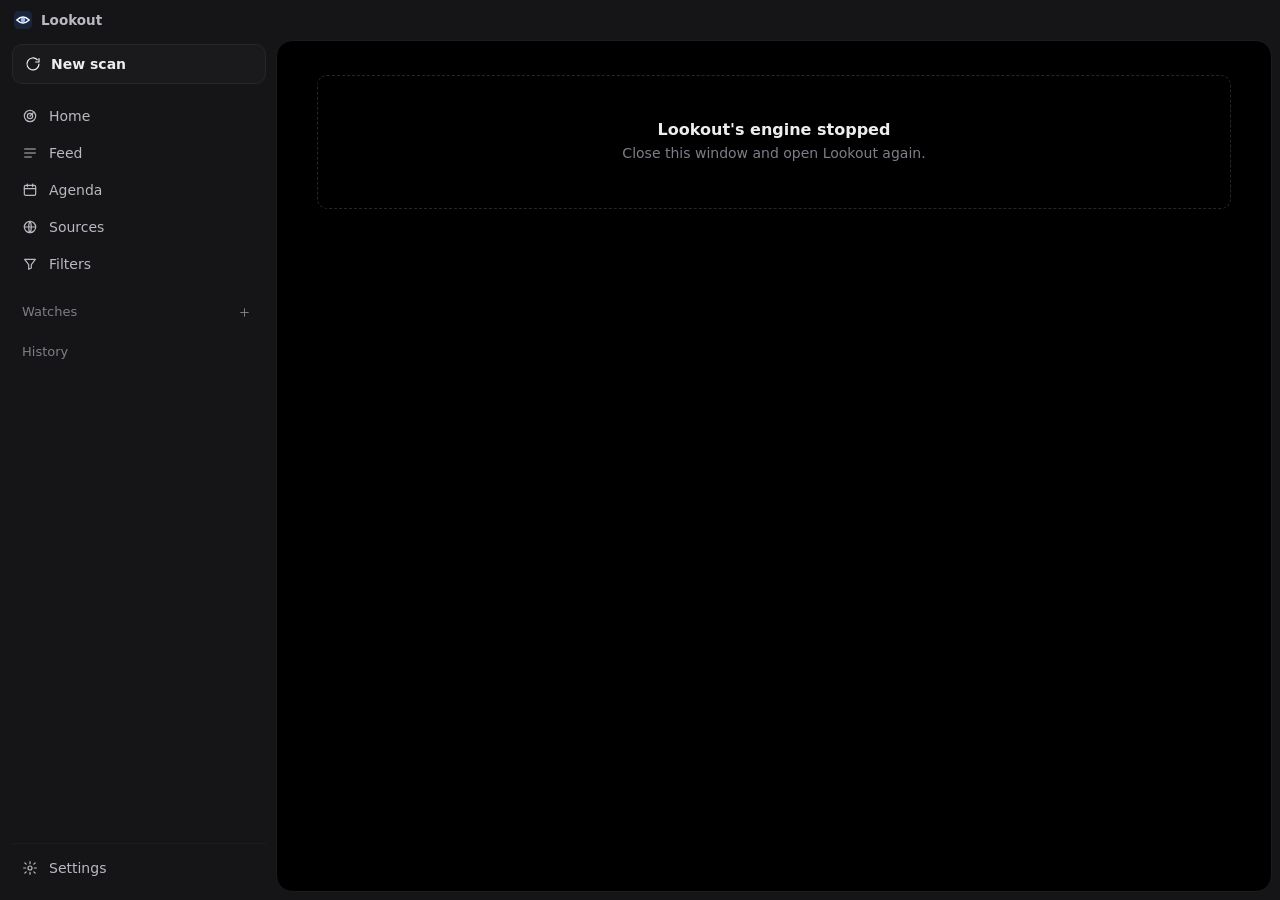
==== commit 072451f6: "Revert "Simplify navigation to Opportunities, Agenda and Watches with a calmer theme" This reverts c" ====
--- a/web/index.html
+++ b/web/index.html
@@ -19,17 +19,26 @@
     </div>
   </header>
   <div class="body">
-    <div class="side">
-      <nav class="nav" aria-label="Main navigation">
-        <a href="#/opportunities" data-nav="opportunities"><svg viewBox="0 0 24 24" aria-hidden="true"><path d="M4 6h16M4 12h16M4 18h10"/></svg>Opportunities</a>
-        <a href="#/agenda" data-nav="agenda"><svg viewBox="0 0 24 24" aria-hidden="true"><rect x="3.5" y="5" width="17" height="15" rx="2"/><path d="M3.5 10h17M8 3v4M16 3v4"/></svg>Agenda</a>
-        <a href="#/watches" data-nav="watches"><svg viewBox="0 0 24 24" aria-hidden="true"><circle cx="12" cy="12" r="8"/><circle cx="12" cy="12" r="3"/></svg>Watches</a>
+    <aside class="side">
+      <button class="newscan" id="scanBtn" data-act="scan">
+        <svg viewBox="0 0 24 24"><path d="M21 12a9 9 0 1 1-2.6-6.4"/><path d="M21 4v5h-5"/></svg>
+        <span id="scanLabel">New scan</span><span class="sub" id="scanSub"></span>
+      </button>
+      <nav class="nav">
+        <a href="#/home" data-nav="home"><svg viewBox="0 0 24 24"><circle cx="12" cy="12" r="8.5"/><circle cx="12" cy="12" r="4"/><path d="M12 12l5-5"/></svg>Home</a>
+        <a href="#/feed" data-nav="feed"><svg viewBox="0 0 24 24"><path d="M4 6h16M4 12h16M4 18h10"/></svg>Feed<em id="navFeed"></em></a>
+        <a href="#/agenda" data-nav="agenda"><svg viewBox="0 0 24 24"><rect x="3.5" y="5" width="17" height="15" rx="2"/><path d="M3.5 10h17M8 3v4M16 3v4"/></svg>Agenda<em id="navAgenda"></em></a>
+        <a href="#/sources" data-nav="sources"><svg viewBox="0 0 24 24"><circle cx="12" cy="12" r="8.5"/><path d="M3.5 12h17M12 3.5c2.5 2.6 2.5 14.4 0 17M12 3.5c-2.5 2.6-2.5 14.4 0 17"/></svg>Sources<em id="navSources"></em></a>
+        <a href="#/filters" data-nav="filters"><svg viewBox="0 0 24 24"><path d="M4 5h16l-6 8v5l-4 2v-7z"/></svg>Filters<em id="navFilters"></em></a>
       </nav>
-      <button class="btn primary new-watch" type="button" data-goto="#/watches/new"><svg viewBox="0 0 24 24" aria-hidden="true"><path d="M12 5v14M5 12h14"/></svg>New watch</button>
+      <div class="side-head">Watches<a href="#/home" title="New watch" aria-label="New watch"><svg viewBox="0 0 24 24"><path d="M12 5v14M5 12h14"/></svg></a></div>
+      <div class="watches" id="watches"></div>
+      <div class="hist-head">History</div>
+      <div class="hist" id="history"></div>
       <div class="side-bottom">
         <a href="#/settings" data-nav="settings"><svg viewBox="0 0 24 24"><circle cx="12" cy="12" r="3"/><path d="M12 2.5v3M12 18.5v3M4.2 4.2l2.1 2.1M17.7 17.7l2.1 2.1M2.5 12h3M18.5 12h3M4.2 19.8l2.1-2.1M17.7 6.3l2.1-2.1"/></svg>Settings</a>
       </div>
-    </div>
+    </aside>
     <main class="main" id="main"></main>
   </div>
 </div>
--- a/web/app.css
+++ b/web/app.css
@@ -1,207 +1,215 @@
+/* Lookout — dark desktop app. One accent (radar blue), quiet greys, native Windows type. */
 :root {
-  color-scheme: light;
-  --chrome: #F1F4F8;
-  --panel: #FFFFFF;
-  --raise: #F7F9FC;
-  --line: #D7DEE8;
-  --ink: #172131;
-  --muted: #526174;
-  --accent: #315BB5;
-  --accent-ink: #FFFFFF;
-  --accent-soft: #E8EFFF;
-  --ring: #315BB5;
-  --danger: #A32D35;
-  --warning: #825400;
-  --success: #196540;
-  --sans: "Segoe UI Variable Text", "Segoe UI", system-ui, sans-serif;
-  --space-1: 4px;
-  --space-2: 8px;
-  --space-3: 12px;
-  --space-4: 16px;
-  --space-5: 24px;
-  --space-6: 32px;
-  --space-7: 48px;
-  --r-sm: 8px;
-  --r: 12px;
-  --color-time: 120ms;
-  --panel-time: 160ms;
-  --pop: 0 12px 32px rgb(0 0 0 / .22), 0 0 0 1px var(--line);
-}
-html[data-theme="dark"] {
-  color-scheme: dark;
-  --chrome: #131923;
-  --panel: #191F2A;
-  --raise: #222A37;
-  --line: #364152;
-  --ink: #F1F4F9;
-  --muted: #AAB6C7;
-  --accent: #9AB8FF;
-  --accent-ink: #101B32;
-  --accent-soft: #283955;
-  --ring: #ACC6FF;
-  --danger: #FF9A9F;
-  --warning: #F3C46D;
-  --success: #81D5AB;
-}
-@media (prefers-color-scheme: dark) {
-  html:not([data-theme]) {
-    color-scheme: dark;
-    --chrome: #131923;
-    --panel: #191F2A;
-    --raise: #222A37;
-    --line: #364152;
-    --ink: #F1F4F9;
-    --muted: #AAB6C7;
-    --accent: #9AB8FF;
-    --accent-ink: #101B32;
-    --accent-soft: #283955;
-    --ring: #ACC6FF;
-    --danger: #FF9A9F;
-    --warning: #F3C46D;
-    --success: #81D5AB;
-  }
+  --chrome: #151517;      /* title bar + sidebar */
+  --panel: #000000;       /* main panel, like the agent apps it sits next to */
+  --raise: #121214;       /* cards on the panel */
+  --raise-2: #1A1A1D;     /* inputs, hovers */
+  --line: #26262B;
+  --line-soft: #1C1C20;
+  --ink: #EDEDEF;
+  --ink-2: #B9B9C2;
+  --muted: #7E7E89;
+  --accent: #7B9CFF;      /* radar sweep */
+  --accent-ink: #0B1330;
+  --accent-soft: rgba(123, 156, 255, .14);
+  --ring: #4C8DFF;
+  --red: #FF6B61; --orange: #FFA057; --amber: #E7C35A; --green: #5BD38A;
+  --sans: "Segoe UI Variable Text", "Segoe UI", system-ui, -apple-system, sans-serif;
+  --display: "Segoe UI Variable Display", "Segoe UI", system-ui, -apple-system, sans-serif;
+  --r-sm: 7px; --r: 10px; --r-lg: 16px;
+  --pop: 0 18px 50px -12px rgba(0, 0, 0, .8), 0 0 0 1px var(--line);
 }
 * { box-sizing: border-box; }
 html, body { height: 100%; }
-body { margin: 0; background: var(--chrome); color: var(--ink); font: 15px/22px var(--sans); -webkit-font-smoothing: antialiased; overflow: hidden; }
+html { color-scheme: dark; }
+body { margin: 0; background: var(--chrome); color: var(--ink); font: 14px/1.5 var(--sans); -webkit-font-smoothing: antialiased; overflow: hidden; }
 button, input, select, textarea { font: inherit; color: inherit; }
 button { cursor: pointer; }
-button, a, input, select, textarea {
-  transition: color var(--color-time), background-color var(--color-time), border-color var(--color-time);
-}
-time, .num-col { font-variant-numeric: tabular-nums; }
 a { color: inherit; }
-svg { width: 18px; height: 18px; fill: none; stroke: currentColor; stroke-width: 1.75; stroke-linecap: round; stroke-linejoin: round; flex: none; }
-:focus-visible { outline: 2px solid var(--ring); outline-offset: 2px; }
+svg { width: 16px; height: 16px; fill: none; stroke: currentColor; stroke-width: 1.8; stroke-linecap: round; stroke-linejoin: round; flex: none; }
+:focus-visible { outline: 2px solid var(--ring); outline-offset: 2px; border-radius: 6px; }
 ::selection { background: var(--accent-soft); }
 .hidden { display: none !important; }
 ::-webkit-scrollbar { width: 10px; height: 10px; }
-::-webkit-scrollbar-thumb { background: var(--line); border-radius: 10px; border: 3px solid transparent; background-clip: content-box; }
+::-webkit-scrollbar-thumb { background: #2A2A30; border-radius: 10px; border: 3px solid transparent; background-clip: content-box; }
 ::-webkit-scrollbar-track { background: transparent; }
 
 /* ---------- window chrome ---------- */
 .app { display: grid; grid-template-rows: 40px 1fr; height: 100vh; }
 .titlebar { display: flex; align-items: center; gap: 4px; padding-left: 14px; user-select: none; }
-.titlebar .mark { display: flex; align-items: center; gap: 9px; font: 600 13.5px var(--sans); color: var(--muted); }
+.titlebar .mark { display: flex; align-items: center; gap: 9px; font: 600 13.5px var(--display); color: var(--ink-2); }
 .titlebar .mark img { width: 18px; height: 18px; }
 .titlebar .drag { flex: 1; height: 100%; }
 .winbtns { display: flex; height: 100%; }
-.winbtns button { width: 46px; height: 100%; border: 0; background: none; color: var(--muted); display: grid; place-items: center; }
-.winbtns button:hover { background: var(--chrome); color: var(--ink); }
+.winbtns button { width: 46px; height: 100%; border: 0; background: none; color: var(--ink-2); display: grid; place-items: center; }
+.winbtns button:hover { background: rgba(255, 255, 255, .07); color: var(--ink); }
 .winbtns button.x:hover { background: #C42B1C; color: #fff; }
 .winbtns svg { width: 14px; height: 14px; stroke-width: 1.4; }
 body.browser .winbtns { display: none; }
-.body { display: grid; grid-template-columns: 208px minmax(0, 1fr); min-height: 0; padding: 0 8px 8px 0; }
-
-/* ---------- navigation ---------- */
-.side { display: flex; flex-direction: column; gap: var(--space-3); min-height: 0; padding: var(--space-2) var(--space-3); }
-.nav { display: flex; flex-direction: column; gap: var(--space-1); }
-.nav a, .side-bottom a { display: flex; align-items: center; gap: var(--space-2); min-height: 40px; padding: 0 var(--space-2); border-radius: var(--r-sm); text-decoration: none; }
-.nav a:hover, .side-bottom a:hover { background: var(--raise); }
-.nav a[aria-current], .side-bottom a[aria-current] { background: var(--accent-soft); color: var(--accent); }
-.side-bottom { border-top: 1px solid var(--line); padding-top: var(--space-2); margin-top: auto; }
-.route-row { display: grid; grid-template-columns: auto minmax(0, 1fr) auto; align-items: center; gap: var(--space-3); min-height: 48px; padding: var(--space-3) var(--space-4); text-decoration: none; }
-.route-row + .route-row { border-top: 1px solid var(--line); }
-.route-row:hover { background: var(--accent-soft); }
-.route-row small { display: block; color: var(--muted); font-size: 13px; line-height: 18px; overflow-wrap: anywhere; }
-.mt-24 { margin-top: var(--space-5); }
+.body { display: grid; grid-template-columns: 276px 1fr; min-height: 0; padding: 0 8px 8px 0; }
+
+/* ---------- sidebar ---------- */
+.side { display: flex; flex-direction: column; min-height: 0; padding: 4px 10px 6px 12px; }
+.newscan { display: flex; align-items: center; gap: 10px; height: 40px; padding: 0 12px; border-radius: var(--r); border: 1px solid var(--line); background: var(--raise-2); font-weight: 560; text-align: left; }
+.newscan:hover { border-color: #3A3A42; background: #202024; }
+.newscan[disabled] { cursor: default; color: var(--ink-2); }
+.newscan .sub { margin-left: auto; font-size: 12px; color: var(--muted); font-variant-numeric: tabular-nums; }
+.nav { display: flex; flex-direction: column; gap: 1px; margin-top: 14px; }
+.nav a, .side-bottom a { display: flex; align-items: center; gap: 11px; height: 36px; padding: 0 10px; border-radius: var(--r-sm); text-decoration: none; color: var(--ink-2); }
+.nav a:hover, .side-bottom a:hover { background: rgba(255, 255, 255, .05); color: var(--ink); }
+.nav a.on, .side-bottom a.on { background: rgba(255, 255, 255, .08); color: var(--ink); }
+.nav em { margin-left: auto; font-style: normal; font-size: 12px; color: var(--muted); font-variant-numeric: tabular-nums; }
+.nav em.hot { color: var(--accent); }
+.side-head { display: flex; align-items: center; margin: 18px 10px 4px; font-size: 13px; color: var(--muted); }
+.side-head a { margin-left: auto; color: var(--muted); width: 24px; height: 24px; border-radius: 6px; display: grid; place-items: center; text-decoration: none; }
+.side-head a:hover { color: var(--ink); background: rgba(255, 255, 255, .06); }
+.side-head a svg { width: 13px; height: 13px; }
+.watches { max-height: 24vh; overflow: auto; margin: 0 -6px; padding: 0 6px; flex: none; }
+.watches a { display: flex; align-items: center; gap: 9px; height: 34px; padding: 0 10px; border-radius: var(--r-sm); text-decoration: none; color: var(--ink-2); }
+.watches a:hover { background: rgba(255, 255, 255, .05); color: var(--ink); }
+.watches a.on { background: rgba(255, 255, 255, .08); color: var(--ink); }
+.watches a svg { width: 14px; height: 14px; color: var(--muted); flex: none; }
+.watches a.on svg { color: var(--accent); }
+.watches a b { font-weight: 450; white-space: nowrap; overflow: hidden; text-overflow: ellipsis; min-width: 0; flex: 1; }
+.watches a em { margin-left: auto; font-style: normal; font-size: 12px; color: var(--muted); font-variant-numeric: tabular-nums; flex: none; }
+.watches a em.hot { color: var(--accent); }
+.watches .empty-w { padding: 4px 10px; font-size: 12.5px; color: var(--muted); }
+.hist-head { display: flex; align-items: center; margin: 14px 10px 4px; font-size: 13px; color: var(--muted); }
+.hist-head button { margin-left: auto; border: 0; background: none; color: var(--muted); width: 26px; height: 26px; border-radius: 6px; display: grid; place-items: center; }
+.hist-head button:hover { color: var(--ink); background: rgba(255, 255, 255, .06); }
+.hist { flex: 1; overflow: auto; margin: 0 -6px; padding: 0 6px; }
+.hist .day { font-size: 12px; color: var(--muted); padding: 12px 10px 4px; }
+.hist a { display: grid; grid-template-columns: minmax(0, 1fr) auto; align-items: center; gap: 8px; height: 34px; padding: 0 10px; border-radius: var(--r-sm); text-decoration: none; color: var(--ink-2); }
+.hist a.h-search { grid-template-columns: auto minmax(0, 1fr) auto; gap: 7px; }
+.hist a svg { width: 13px; height: 13px; color: var(--muted); }
+.hist a:hover { background: rgba(255, 255, 255, .05); color: var(--ink); }
+.hist a.on { background: rgba(255, 255, 255, .08); color: var(--ink); }
+.hist a .hl { display: flex; align-items: baseline; gap: 6px; min-width: 0; }
+.hist a b { font-weight: 450; white-space: nowrap; overflow: hidden; text-overflow: ellipsis; min-width: 0; }
+.hist a time { font-size: 11.5px; color: var(--muted); font-variant-numeric: tabular-nums; flex: none; }
+.hist a > span:not(.hl) { font-size: 12px; color: var(--muted); font-variant-numeric: tabular-nums; }
+.hist a > span.new { color: var(--accent); }
+.hist a > span.bad { color: var(--orange); }
+.hist a > span.warn { color: var(--amber); }
+.hist a i.live { width: 7px; height: 7px; border-radius: 50%; background: var(--accent); animation: pulse 1.1s ease-in-out infinite; }
+@keyframes pulse { 50% { opacity: .3; } }
+.side-bottom { border-top: 1px solid var(--line-soft); padding-top: 6px; margin-top: 6px; }
 
 /* ---------- main panel ---------- */
-.main { background: var(--panel); border: 1px solid var(--line); border-radius: var(--r); overflow: auto; min-width: 0; position: relative; }
-.page { max-width: 1040px; margin: 0 auto; padding: var(--space-6); }
+.main { background: var(--panel); border: 1px solid var(--line-soft); border-radius: var(--r-lg); overflow: auto; min-width: 0; position: relative; }
+.page { max-width: 1000px; margin: 0 auto; padding: 34px 40px 80px; }
+.page.wide { max-width: 1180px; }
 .head { display: flex; align-items: flex-end; justify-content: space-between; gap: 16px; flex-wrap: wrap; margin-bottom: 22px; }
-.head h1 { margin: 0; font: 650 28px/36px var(--sans); letter-spacing: -.015em; }
+.head h1 { margin: 0; font: 600 26px/1.2 var(--display); letter-spacing: -.015em; }
 .head p { margin: 6px 0 0; color: var(--muted); max-width: 68ch; }
 .row { display: flex; gap: 8px; align-items: center; flex-wrap: wrap; }
 .grow { flex: 1; }
 .muted { color: var(--muted); }
-.h2 { display: flex; align-items: baseline; gap: 10px; margin: 30px 0 10px; font: 600 20px/28px var(--sans); color: var(--ink); }
-.h2 span { font: 400 13px/18px var(--sans); color: var(--muted); }
+.h2 { display: flex; align-items: baseline; gap: 10px; margin: 30px 0 10px; font: 600 15px var(--display); color: var(--ink); }
+.h2 span { font: 400 13px var(--sans); color: var(--muted); }
 
 /* ---------- controls ---------- */
-.btn { min-height: 40px; padding: 0 14px; border-radius: var(--r-sm); border: 1px solid var(--line); background: var(--raise); display: inline-flex; align-items: center; justify-content: center; gap: 8px; font-weight: 520; white-space: nowrap; text-decoration: none; }
-.btn:hover { border-color: var(--muted); background: var(--accent-soft); }
-.btn.primary { background: var(--accent); color: var(--accent-ink); border-color: var(--accent); }
-.btn.primary:hover:enabled, a.btn.primary:hover { filter: brightness(.92); }
-.btn.ghost { background: transparent; border-color: transparent; color: var(--muted); }
-.btn.ghost:hover { background: var(--raise); color: var(--ink); }
-.btn.danger:hover { color: var(--danger); }
-.btn.sm { min-height: 40px; padding: 0 10px; font-size: 13px; }
+.btn { height: 34px; padding: 0 14px; border-radius: var(--r-sm); border: 1px solid var(--line); background: var(--raise-2); display: inline-flex; align-items: center; justify-content: center; gap: 8px; font-weight: 520; white-space: nowrap; text-decoration: none; }
+.btn:hover { border-color: #3A3A42; background: #202024; }
+.btn.primary { background: var(--ink); color: #000; border-color: var(--ink); }
+.btn.primary:hover { background: #fff; }
+.btn.ghost { background: transparent; border-color: transparent; color: var(--ink-2); }
+.btn.ghost:hover { background: rgba(255, 255, 255, .06); color: var(--ink); }
+.btn.danger:hover { color: var(--red); }
+.btn.sm { height: 28px; padding: 0 10px; font-size: 13px; }
 .btn[disabled] { opacity: .5; cursor: default; }
 .spin svg, svg.spin { animation: spin 1s linear infinite; }
 @keyframes spin { to { transform: rotate(360deg); } }
-@keyframes pulse { 50% { opacity: .3; } }
 input[type=text], input[type=url], input[type=search], input[type=email], input[type=password], input[type=number], input[type=time], input[type=date], select, textarea {
-  min-height: 40px; padding: 0 var(--space-3); border: 1px solid var(--line); border-radius: var(--r-sm); background: var(--raise); width: 100%; }
-input:focus, textarea:focus, select:focus { border-color: var(--ring); }
+  height: 36px; padding: 0 11px; border: 1px solid var(--line); border-radius: var(--r-sm); background: var(--raise-2); width: 100%; }
+input:focus, textarea:focus, select:focus { outline: none; border-color: var(--ring); box-shadow: 0 0 0 3px rgba(76, 141, 255, .2); }
 textarea { height: auto; min-height: 84px; padding: 10px 12px; resize: vertical; line-height: 1.5; }
 input::placeholder, textarea::placeholder { color: var(--muted); }
-label.f { display: grid; gap: 6px; font-size: 13px; font-weight: 520; color: var(--muted); }
+input[type=date]::-webkit-calendar-picker-indicator, input[type=time]::-webkit-calendar-picker-indicator { filter: invert(.7); }
+label.f { display: grid; gap: 6px; font-size: 13px; font-weight: 520; color: var(--ink-2); }
 label.f small { font-weight: 400; color: var(--muted); }
-.check { display: inline-flex; gap: 9px; align-items: center; font-size: 13.5px; color: var(--muted); }
+.check { display: inline-flex; gap: 9px; align-items: center; font-size: 13.5px; color: var(--ink-2); }
 .check input { accent-color: var(--accent); width: 16px; height: 16px; }
 .switch { position: relative; width: 34px; height: 20px; flex: none; }
 .switch input { opacity: 0; position: absolute; inset: 0; cursor: pointer; margin: 0; z-index: 1; }
-.switch i { position: absolute; inset: 0; border-radius: 20px; background: var(--muted); transition: background var(--color-time); }
-.switch i::after { content: ""; position: absolute; left: 3px; top: 3px; width: 14px; height: 14px; border-radius: 50%; background: #fff; transition: transform var(--panel-time); }
+.switch i { position: absolute; inset: 0; border-radius: 20px; background: #34343B; transition: background .15s; }
+.switch i::after { content: ""; position: absolute; left: 3px; top: 3px; width: 14px; height: 14px; border-radius: 50%; background: #fff; transition: transform .15s; }
 .switch input:checked + i { background: var(--accent); }
 .switch input:checked + i::after { transform: translateX(14px); }
 .switch input:focus-visible + i { outline: 2px solid var(--ring); outline-offset: 2px; }
-.box { background: var(--raise); border: 1px solid var(--line); border-radius: var(--r); }
+.box { background: var(--raise); border: 1px solid var(--line-soft); border-radius: var(--r); }
 .box.pad { padding: 18px 20px; }
-.tag { display: inline-flex; align-items: center; height: 20px; padding: 0 7px; border-radius: 5px; font-size: 11.5px; font-weight: 520; background: var(--chrome); color: var(--muted); white-space: nowrap; }
+.tag { display: inline-flex; align-items: center; height: 20px; padding: 0 7px; border-radius: 5px; font-size: 11.5px; font-weight: 520; background: rgba(255, 255, 255, .07); color: var(--ink-2); white-space: nowrap; }
 .tag.accent { background: var(--accent-soft); color: var(--accent); }
 .tag.new { background: var(--accent); color: var(--accent-ink); font-weight: 650; }
-.tag.ok { color: var(--success); background: rgba(91, 211, 138, .12); }
-.tag.bad { color: var(--warning); background: rgba(255, 160, 87, .12); }
-.tag.warn { color: var(--warning); background: rgba(231, 195, 90, .12); }
-.tag.updated { color: var(--warning); background: rgba(231, 195, 90, .16); }
-.tag.muted { color: var(--muted); background: var(--raise); }
+.tag.ok { color: var(--green); background: rgba(91, 211, 138, .12); }
+.tag.bad { color: var(--orange); background: rgba(255, 160, 87, .12); }
+.tag.warn { color: var(--amber); background: rgba(231, 195, 90, .12); }
+.tag.updated { color: var(--amber); background: rgba(231, 195, 90, .16); }
+.tag.muted { color: var(--muted); background: rgba(255, 255, 255, .06); }
 .eligibility-details { margin-top: 8px; font-size: 13px; overflow-wrap: anywhere; }
 .eligibility-details summary { cursor: pointer; }
 .eligibility-details ul { margin: 8px 0 0; padding-inline-start: 20px; }
 .eligibility-details li + li { margin-top: 6px; }
 .eligibility-details blockquote { margin: 3px 0 0; padding-inline-start: 8px; border-inline-start: 2px solid var(--muted); }
 .ag-detail .eligibility-details { grid-column: 1 / -1; }
-.change-note { margin-top: 5px; font-size: 12.5px; color: var(--warning); }
-.load-more { display: flex; align-items: center; justify-content: space-between; gap: 12px; margin-top: 14px; padding: 10px 14px; border: 1px solid var(--line); border-radius: var(--r); background: var(--raise); }
+.change-note { margin-top: 5px; font-size: 12.5px; color: var(--amber); }
+.load-more { display: flex; align-items: center; justify-content: space-between; gap: 12px; margin-top: 14px; padding: 10px 14px; border: 1px solid var(--line-soft); border-radius: var(--r); background: var(--raise); }
 .test-preview { margin-top: 14px; border-color: var(--line); }
 .test-preview .tp-list { margin-top: 10px; display: flex; flex-direction: column; gap: 6px; max-height: 300px; overflow: auto; }
-.test-preview .tp-row { padding: 8px 10px; border: 1px solid var(--line); border-radius: var(--r-sm); background: var(--panel); }
+.test-preview .tp-row { padding: 8px 10px; border: 1px solid var(--line-soft); border-radius: var(--r-sm); background: var(--panel); }
 .test-preview .tp-row a { text-decoration: none; font-weight: 520; }
 .test-preview .tp-row a:hover { text-decoration: underline; }
 .sched-snippets { margin-top: 12px; display: grid; gap: 10px; }
-.sched-snippets pre { margin: 4px 0 0; font: 12px/1.45 "Cascadia Code", Consolas, monospace; background: var(--panel); border: 1px solid var(--line); border-radius: 8px; padding: 8px 10px; overflow: auto; user-select: all; white-space: pre-wrap; }
+.sched-snippets pre { margin: 4px 0 0; font: 12px/1.45 "Cascadia Code", Consolas, monospace; background: #0B0B0D; border: 1px solid var(--line-soft); border-radius: 8px; padding: 8px 10px; overflow: auto; user-select: all; white-space: pre-wrap; }
 .rss-bar { display: flex; align-items: center; gap: 8px; flex-wrap: wrap; margin-top: 10px; font-size: 12.5px; color: var(--muted); }
 .empty { padding: 44px 24px; text-align: center; border: 1px dashed var(--line); border-radius: var(--r); color: var(--muted); }
-.empty b { display: block; color: var(--ink); font: 600 16px var(--sans); margin-bottom: 4px; }
+.empty b { display: block; color: var(--ink); font: 600 16px var(--display); margin-bottom: 4px; }
 .empty .row { justify-content: center; margin-top: 14px; }
 
-/* ---------- new watch ---------- */
-.composer { display: grid; gap: var(--space-3); max-width: 760px; padding: var(--space-4); background: var(--raise); border: 1px solid var(--line); border-radius: var(--r); }
-.composer textarea { height: 112px; min-height: 112px; max-height: 220px; overflow-y: auto; background: var(--panel); }
-.composer > a { justify-self: start; color: var(--accent); }
-.chip { min-height: 40px; padding: 0 var(--space-3); border-radius: var(--r-sm); border: 1px solid transparent; background: transparent; display: inline-flex; align-items: center; gap: var(--space-2); text-decoration: none; }
-.chip:hover { background: var(--accent-soft); }
-.chip.outlined, .chip.model { border-color: var(--line); }
+/* ---------- home ---------- */
+.home { min-height: 100%; display: flex; flex-direction: column; align-items: center; justify-content: center; padding: 40px 24px 60px; }
+.scope { width: 112px; height: 112px; position: relative; margin-bottom: 26px; }
+.scope svg { width: 100%; height: 100%; stroke: none; }
+.scope .sweep { transform-origin: 50% 50%; animation: sweep 5s linear infinite; }
+@keyframes sweep { to { transform: rotate(360deg); } }
+.home h1 { margin: 0; font: 500 30px/1.25 var(--display); letter-spacing: -.02em; text-align: center; }
+.home .lede { margin: 8px 0 0; color: var(--muted); text-align: center; max-width: 52ch; }
+.composer { width: min(760px, 100%); margin-top: 30px; background: var(--raise); border: 1px solid var(--line); border-radius: 20px; padding: 10px; }
+.composer .ctx { display: flex; gap: 6px; padding: 2px 4px 8px; }
+.composer .field { background: var(--panel); border: 1px solid var(--line); border-radius: 14px; padding: 4px 6px 6px; }
+.composer .field:focus-within { border-color: var(--ring); box-shadow: 0 0 0 3px rgba(76, 141, 255, .18); }
+.composer textarea { border: 0; background: transparent; min-height: 58px; max-height: 220px; resize: none; padding: 10px 8px 4px; font-size: 15px; box-shadow: none !important; }
+.composer .bar { display: flex; align-items: center; gap: 6px; }
+.chip { height: 32px; padding: 0 11px; border-radius: 9px; border: 1px solid transparent; background: transparent; color: var(--ink-2); display: inline-flex; align-items: center; gap: 7px; font-size: 13.5px; white-space: nowrap; text-decoration: none; }
+.chip:hover { background: rgba(255, 255, 255, .06); color: var(--ink); }
+.chip.outlined { border-color: var(--line); }
+.chip.model { border-color: #2D4E92; color: var(--ink); }
+.chip.model:hover { border-color: var(--ring); background: rgba(76, 141, 255, .08); }
 .chip .dim { color: var(--muted); }
+.chip svg { width: 14px; height: 14px; }
+.send { width: 36px; height: 36px; border-radius: 50%; border: 0; background: var(--ink); color: #000; display: grid; place-items: center; }
+.send:hover { background: #fff; }
+.send[disabled] { opacity: .35; cursor: default; }
+.send svg { width: 17px; height: 17px; stroke-width: 2.2; }
+.glance { display: flex; gap: 8px; margin-top: 18px; flex-wrap: wrap; justify-content: center; }
+.glance a { display: inline-flex; gap: 7px; align-items: center; height: 32px; padding: 0 13px; border-radius: 999px; border: 1px solid var(--line); text-decoration: none; color: var(--ink-2); font-size: 13px; }
+.glance a:hover { color: var(--ink); border-color: #3A3A42; }
+.glance b { color: var(--ink); font-weight: 600; font-variant-numeric: tabular-nums; }
+.glance b.hot { color: var(--accent); } .glance b.warn { color: var(--orange); }
 .found { width: min(760px, 100%); margin-top: 22px; }
-.disc-bar { width: min(760px, 100%); margin-top: 12px; display: flex; align-items: center; gap: 9px; padding: 9px 14px; border-radius: var(--r); border: 1px solid var(--line); background: var(--raise); font-size: 13px; color: var(--muted); }
+.disc-bar { width: min(760px, 100%); margin-top: 12px; display: flex; align-items: center; gap: 9px; padding: 9px 14px; border-radius: var(--r); border: 1px solid var(--line); background: var(--raise); font-size: 13px; color: var(--ink-2); }
 .disc-bar a { text-decoration: none; display: flex; align-items: center; gap: 9px; flex: 1; min-width: 0; }
 .disc-bar a:hover { color: var(--ink); }
 .disc-bar b { font-weight: 520; color: var(--ink); }
 .disc-bar i.live { width: 7px; height: 7px; border-radius: 50%; background: var(--accent); animation: pulse 1.1s ease-in-out infinite; flex: none; }
 
 /* ---------- popovers (model picker, agent picker, remind/snooze) ---------- */
-.pop-anchor { position: relative; }
-.pop { position: absolute; z-index: 40; inset: calc(100% + var(--space-1)) auto auto 0; width: min(280px, calc(100vw - 64px)); max-height: min(420px, 60vh); overflow: auto; background: var(--panel); border-radius: var(--r); box-shadow: var(--pop); padding: var(--space-2); animation: popin var(--color-time) ease-out; }
-.pop-end > .pop { inset-inline: auto 0; width: min(280px, calc(100vw - 112px)); }
-.pop.pop-above { top: auto; bottom: calc(100% + var(--space-1)); }
-.pop-sub { position: static; width: auto; max-height: none; padding: var(--space-1) 0 var(--space-1) var(--space-3); background: var(--raise); box-shadow: none; }
+.pop { position: fixed; z-index: 40; min-width: 260px; max-height: 420px; overflow: auto; background: #1B1B1F; border-radius: 12px; box-shadow: var(--pop); padding: 6px; animation: popin .12s ease-out; }
 @keyframes popin { from { opacity: 0; transform: translateY(4px); } }
 .pop .t { padding: 6px 10px 4px; font-size: 12px; color: var(--muted); }
-.pop button.o { width: 100%; display: flex; align-items: center; gap: 10px; min-height: 40px; padding: 0 var(--space-2); border: 0; border-radius: 8px; background: none; text-align: left; color: var(--muted); }
-.pop button.o:hover, .pop button.o[aria-expanded="true"] { background: var(--chrome); color: var(--ink); }
+.pop button.o { width: 100%; display: flex; align-items: center; gap: 10px; height: 34px; padding: 0 10px; border: 0; border-radius: 8px; background: none; text-align: left; color: var(--ink-2); }
+.pop button.o:hover, .pop button.o.hl { background: rgba(255, 255, 255, .07); color: var(--ink); }
 .pop button.o .r { margin-left: auto; color: var(--muted); font-size: 12px; }
 .pop button.o.on { color: var(--ink); }
 .pop button.o.on::before { content: ""; width: 6px; height: 6px; border-radius: 50%; background: var(--accent); margin-right: -2px; }
@@ -217,39 +225,34 @@
 .search input { padding-left: 34px; }
 .toolbar select { width: auto; }
 .pills { display: flex; gap: 6px; flex-wrap: wrap; margin-top: 12px; }
-.pill { height: 30px; padding: 0 12px; border-radius: 999px; border: 1px solid var(--line); background: transparent; color: var(--muted); font-size: 13px; display: inline-flex; align-items: center; gap: 7px; }
-.pill:hover { color: var(--ink); border-color: var(--muted); }
+.pill { height: 30px; padding: 0 12px; border-radius: 999px; border: 1px solid var(--line); background: transparent; color: var(--ink-2); font-size: 13px; display: inline-flex; align-items: center; gap: 7px; }
+.pill:hover { color: var(--ink); border-color: #3A3A42; }
 .pill em { font-style: normal; font-size: 12px; color: var(--muted); font-variant-numeric: tabular-nums; }
-.pill.on { background: var(--accent-soft); color: var(--accent); border-color: var(--accent); } .pill.on em { color: var(--accent); }
-.list { display: flex; flex-direction: column; }
-.list-filters, .scan-details { margin-block: var(--space-4); }
-.list-filters summary, .scan-details summary { cursor: pointer; color: var(--accent); }
-.list-filters select { width: auto; margin-top: var(--space-2); }
-.item { display: grid; grid-template-columns: 84px minmax(0, 1fr) auto; min-height: 76px; border-bottom: 1px solid var(--line); }
-.item:hover { background: var(--raise); }
-.when { padding: 14px 6px 12px; text-align: center; border-right: 1px solid var(--line); color: var(--muted); }
-.when b { display: block; font: 600 24px/1 var(--sans); font-variant-numeric: tabular-nums; letter-spacing: -.02em; color: var(--ink); }
+.pill.on { background: var(--ink); color: #000; border-color: var(--ink); } .pill.on em { color: #555; }
+.list { display: flex; flex-direction: column; gap: 6px; }
+.item { display: grid; grid-template-columns: 84px 1fr auto; background: var(--raise); border: 1px solid var(--line-soft); border-radius: var(--r); overflow: hidden; }
+.item:hover { border-color: var(--line); background: #151518; }
+.when { padding: 14px 6px 12px; text-align: center; border-right: 1px solid var(--line-soft); color: var(--ink-2); }
+.when b { display: block; font: 600 24px/1 var(--display); font-variant-numeric: tabular-nums; letter-spacing: -.02em; color: var(--ink); }
 .when b.s { font-size: 15px; line-height: 24px; }
 .when span { display: block; font-size: 11.5px; color: var(--muted); margin-top: 4px; }
 .when time { display: block; font-size: 11.5px; color: var(--muted); }
 .year-guessed { font-size: 10px; color: var(--muted); white-space: nowrap; }
 .when .year-guessed { display: block; }
-.when.red b { color: var(--danger); } .when.orange b { color: var(--warning); } .when.amber b { color: var(--warning); }
-.when.red { box-shadow: inset 2px 0 0 var(--danger); } .when.orange { box-shadow: inset 2px 0 0 var(--warning); }
+.when.red b { color: var(--red); } .when.orange b { color: var(--orange); } .when.amber b { color: var(--amber); }
+.when.red { box-shadow: inset 2px 0 0 var(--red); } .when.orange { box-shadow: inset 2px 0 0 var(--orange); }
 .ibody { padding: 12px 16px; min-width: 0; }
 .meta { display: flex; align-items: center; gap: 6px; flex-wrap: wrap; }
-.item h3 { margin: 6px 0 2px; font: 600 16px/24px var(--sans); }
-.item h3 a { text-decoration: none; } .item h3 a:hover { color: var(--accent); text-decoration: underline; text-underline-offset: 3px; text-decoration-color: var(--muted); }
-.who { font-size: 13px; line-height: 18px; color: var(--muted); display: flex; flex-wrap: wrap; gap: 0 14px; }
+.item h3 { margin: 6px 0 2px; font: 560 15.5px/1.35 var(--display); }
+.item h3 a { text-decoration: none; } .item h3 a:hover { color: #fff; text-decoration: underline; text-underline-offset: 3px; text-decoration-color: var(--muted); }
+.who { font-size: 13px; color: var(--ink-2); display: flex; flex-wrap: wrap; gap: 0 14px; }
 .sum { margin: 6px 0 0; color: var(--muted); font-size: 13px; max-width: 78ch; display: -webkit-box; -webkit-line-clamp: 2; -webkit-box-orient: vertical; overflow: hidden; }
-.note { margin-top: 8px; font-size: 13px; color: var(--muted); border-left: 2px solid var(--accent); padding: 2px 10px; }
-.acts { display: grid; grid-template-columns: repeat(3, 40px); align-content: center; gap: var(--space-1); padding: var(--space-2); }
-.acts .save-action { grid-column: 1 / -1; font-size: 13px; padding-inline: var(--space-2); }
-.acts .save-action.on { color: var(--accent); }
-.ib { width: 40px; height: 40px; border-radius: 8px; border: 0; background: none; display: grid; place-items: center; color: var(--muted); position: relative; }
-.ib:hover { background: var(--chrome); color: var(--ink); }
-.ib.on { color: var(--accent); } .ib.on.green { color: var(--success); }
-.ib[data-tip]:hover::after { content: attr(data-tip); position: absolute; right: 40px; top: 50%; transform: translateY(-50%); background: var(--line); color: var(--ink); font-size: 12px; padding: var(--space-1) var(--space-2); border-radius: var(--r-sm); white-space: nowrap; z-index: 5; }
+.note { margin-top: 8px; font-size: 13px; color: var(--ink-2); border-left: 2px solid var(--accent); padding: 2px 10px; }
+.acts { display: flex; flex-direction: column; justify-content: center; gap: 2px; padding: 8px 10px; }
+.ib { width: 32px; height: 32px; border-radius: 8px; border: 0; background: none; display: grid; place-items: center; color: var(--muted); position: relative; }
+.ib:hover { background: rgba(255, 255, 255, .07); color: var(--ink); }
+.ib.on { color: var(--accent); } .ib.on.green { color: var(--green); }
+.ib[data-tip]:hover::after { content: attr(data-tip); position: absolute; right: 40px; top: 50%; transform: translateY(-50%); background: #2A2A30; color: var(--ink); font-size: 12px; padding: 4px 8px; border-radius: 6px; white-space: nowrap; z-index: 5; }
 .progress { border: 1px solid var(--line); background: var(--raise); border-radius: var(--r); padding: 12px 16px; margin-bottom: 20px; }
 .pbar { height: 3px; background: var(--line); border-radius: 3px; overflow: hidden; margin-top: 10px; }
 .pbar i { display: block; height: 100%; background: var(--accent); transition: width .3s; }
@@ -258,162 +261,140 @@
 
 /* ---------- watch detail ---------- */
 .watch-layout { display: grid; grid-template-columns: minmax(0, 1fr) 320px; gap: 24px; align-items: start; }
-.watch-side { display: flex; flex-direction: column; gap: var(--space-4); min-width: 0; }
-.watch-side h2 { margin: 0; font: 600 20px/28px var(--sans); }
-.watch-side .srow { grid-template-columns: auto minmax(0, 1fr); }
-.watch-side .srow > .row { grid-column: 2; }
-.wcard { background: var(--raise); border: 1px solid var(--line); border-radius: var(--r); overflow: hidden; }
-.wcard-h { display: flex; align-items: center; gap: 8px; padding: 11px 14px; border-bottom: 1px solid var(--line); font: 600 13.5px var(--sans); }
+.watch-side { display: flex; flex-direction: column; gap: 18px; min-width: 0; }
+.wcard { background: var(--raise); border: 1px solid var(--line-soft); border-radius: var(--r); overflow: hidden; }
+.wcard-h { display: flex; align-items: center; gap: 8px; padding: 11px 14px; border-bottom: 1px solid var(--line-soft); font: 600 13.5px var(--display); }
 .wcard-h span { font: 400 12.5px var(--sans); color: var(--muted); }
-.wrow { display: grid; grid-template-columns: auto minmax(0, 1fr) auto; gap: 10px; align-items: center; padding: 10px 14px; border-bottom: 1px solid var(--line); }
+.wrow { display: grid; grid-template-columns: auto minmax(0, 1fr) auto; gap: 10px; align-items: center; padding: 10px 14px; border-bottom: 1px solid var(--line-soft); }
 .wrow:last-child { border-bottom: 0; }
 .wrow .wt { min-width: 0; }
 .wrow .wt b { display: block; font-weight: 520; font-size: 13.5px; white-space: nowrap; overflow: hidden; text-overflow: ellipsis; }
 .wrow .wt small { display: block; font-size: 12px; color: var(--muted); white-space: nowrap; overflow: hidden; text-overflow: ellipsis; }
 .wrow.off .wt b { color: var(--muted); text-decoration: line-through; }
-.wform { display: grid; gap: 8px; padding: 12px 14px; border-top: 1px solid var(--line); background: var(--panel); }
+.wform { display: grid; gap: 8px; padding: 12px 14px; border-top: 1px solid var(--line-soft); background: rgba(255, 255, 255, .015); }
 .wform input, .wform select { height: 32px; font-size: 13px; }
-.wcard-note { padding: 9px 14px; font-size: 12.5px; color: var(--muted); border-top: 1px solid var(--line); }
-.wcard-note a { color: var(--muted); text-decoration: underline; text-underline-offset: 2px; }
+.wcard-note { padding: 9px 14px; font-size: 12.5px; color: var(--muted); border-top: 1px solid var(--line-soft); }
+.wcard-note a { color: var(--ink-2); text-decoration: underline; text-underline-offset: 2px; }
 
 /* ---------- agenda ---------- */
-.seg { display: inline-flex; padding: 3px; border-radius: 9px; background: var(--raise); border: 1px solid var(--line); }
-.seg button { min-height: 40px; padding: 0 12px; border: 0; border-radius: 7px; background: none; color: var(--muted); font-size: 13px; }
-.seg button.on { background: var(--line); color: var(--ink); }
+.seg { display: inline-flex; padding: 3px; border-radius: 9px; background: var(--raise-2); border: 1px solid var(--line-soft); }
+.seg button { height: 28px; padding: 0 12px; border: 0; border-radius: 7px; background: none; color: var(--ink-2); font-size: 13px; }
+.seg button.on { background: #2A2A30; color: var(--ink); }
 .ag-group { margin-top: 26px; }
-.ag-group > h3 { display: flex; align-items: baseline; gap: 8px; margin: 0 0 8px; font: 600 14px var(--sans); color: var(--ink); }
+.ag-group > h3 { display: flex; align-items: baseline; gap: 8px; margin: 0 0 8px; font: 600 14px var(--display); color: var(--ink); }
 .ag-group > h3 span { font: 400 13px var(--sans); color: var(--muted); }
-.ag-group.overdue > h3 { color: var(--danger); }
-.ag-rows { border: 1px solid var(--line); border-radius: var(--r); background: var(--raise); }
-.ag-row { display: grid; grid-template-columns: 52px 1fr auto auto; gap: 14px; align-items: center; padding: 11px 14px 11px 12px; border-bottom: 1px solid var(--line); }
+.ag-group.overdue > h3 { color: var(--red); }
+.ag-rows { border: 1px solid var(--line-soft); border-radius: var(--r); background: var(--raise); overflow: hidden; }
+.ag-row { display: grid; grid-template-columns: 52px 1fr auto auto; gap: 14px; align-items: center; padding: 11px 14px 11px 12px; border-bottom: 1px solid var(--line-soft); }
 .ag-row:last-child { border-bottom: 0; }
-.ag-row:hover { background: var(--raise); }
-.ag-row.open { background: var(--raise); }
+.ag-row:hover { background: #151518; }
+.ag-row.open { background: #151518; }
 .ag-date { text-align: center; line-height: 1.1; }
-.ag-date b { display: block; font: 600 19px var(--sans); font-variant-numeric: tabular-nums; }
+.ag-date b { display: block; font: 600 19px var(--display); font-variant-numeric: tabular-nums; }
 .ag-date span { font-size: 11.5px; color: var(--muted); }
 .ag-date.none b { font-size: 15px; color: var(--muted); }
 .ag-main { min-width: 0; cursor: pointer; background: none; border: 0; padding: 0; text-align: left; color: inherit; }
 .ag-main .t { display: block; font-weight: 520; white-space: nowrap; overflow: hidden; text-overflow: ellipsis; }
 .ag-main .s { display: flex; gap: 12px; font-size: 12.5px; color: var(--muted); margin-top: 1px; flex-wrap: wrap; }
 .ag-main .s .rem { color: var(--accent); }
-.ag-left { font-size: 12.5px; color: var(--muted); white-space: nowrap; font-variant-numeric: tabular-nums; }
-.ag-left.red { color: var(--danger); } .ag-left.orange { color: var(--warning); }
+.ag-left { font-size: 12.5px; color: var(--ink-2); white-space: nowrap; font-variant-numeric: tabular-nums; }
+.ag-left.red { color: var(--red); } .ag-left.orange { color: var(--orange); }
 .ag-acts { display: flex; gap: 2px; }
-.ag-detail { grid-column: 2 / -1; display: grid; grid-template-columns: 1fr auto; gap: 12px; align-items: start; padding-top: 4px; animation: popin var(--panel-time) ease-out; }
+.ag-detail { grid-column: 2 / -1; display: grid; grid-template-columns: 1fr auto; gap: 12px; align-items: start; padding-top: 4px; }
 .ag-detail .deadline-text { grid-column: 1 / -1; color: var(--muted); font-size: 12.5px; white-space: pre-wrap; overflow-wrap: anywhere; }
 .ag-detail textarea { min-height: 64px; font-size: 13px; background: var(--panel); }
 .ag-detail .links { display: flex; flex-direction: column; gap: 6px; align-items: flex-end; }
 .ag-done { margin-top: 26px; }
 .ag-done summary { cursor: pointer; color: var(--muted); font-size: 13.5px; }
-.ag-done summary:hover { color: var(--muted); }
+.ag-done summary:hover { color: var(--ink-2); }
 .ag-done .ag-row { opacity: .6; } .ag-done .ag-main .t { text-decoration: line-through; text-decoration-color: var(--muted); }
 
 .month { display: grid; grid-template-columns: 1fr 300px; gap: 16px; align-items: start; }
-.cal-head { display: flex; align-items: center; gap: 6px; padding: 12px 14px; border-bottom: 1px solid var(--line); }
-.cal-head h2 { margin: 0; font: 600 16px var(--sans); flex: 1; }
+.cal-head { display: flex; align-items: center; gap: 6px; padding: 12px 14px; border-bottom: 1px solid var(--line-soft); }
+.cal-head h2 { margin: 0; font: 600 16px var(--display); flex: 1; }
 .cal { display: grid; grid-template-columns: repeat(7, 1fr); }
-.cal .dow { padding: 8px 10px; font-size: 12px; color: var(--muted); border-bottom: 1px solid var(--line); }
-.cal .cell { min-height: 96px; padding: 6px; border-right: 1px solid var(--line); border-bottom: 1px solid var(--line); display: flex; flex-direction: column; gap: 2px; min-width: 0; background: none; border-top: 0; border-left: 0; text-align: left; color: inherit; }
+.cal .dow { padding: 8px 10px; font-size: 12px; color: var(--muted); border-bottom: 1px solid var(--line-soft); }
+.cal .cell { min-height: 96px; padding: 6px; border-right: 1px solid var(--line-soft); border-bottom: 1px solid var(--line-soft); display: flex; flex-direction: column; gap: 2px; min-width: 0; background: none; border-top: 0; border-left: 0; text-align: left; color: inherit; }
 .cal .cell:nth-child(7n) { border-right: 0; }
 .cal .cell:nth-last-child(-n+7) { border-bottom: 0; }
-.cal .cell:hover { background: var(--raise); }
-.cal .cell.we { background: var(--chrome); }
-.cal .cell.sel { background: var(--accent-soft); box-shadow: inset 0 0 0 1px var(--accent); }
+.cal .cell:hover { background: rgba(255, 255, 255, .025); }
+.cal .cell.we { background: rgba(255, 255, 255, .012); }
+.cal .cell.sel { background: rgba(123, 156, 255, .07); box-shadow: inset 0 0 0 1px rgba(123, 156, 255, .45); }
 .cal .cell.out .d { opacity: .3; } .cal .cell.out .ev { opacity: .45; }
 .cal .d { font-size: 12px; color: var(--muted); font-variant-numeric: tabular-nums; width: 22px; height: 22px; display: grid; place-items: center; border-radius: 6px; margin-bottom: 2px; }
 .cal .cell.today .d { color: var(--accent-ink); background: var(--accent); font-weight: 650; }
-.ev { display: flex; align-items: center; gap: 6px; font-size: 11.5px; line-height: 1.35; color: var(--muted); white-space: nowrap; overflow: hidden; text-overflow: ellipsis; min-width: 0; }
+.ev { display: flex; align-items: center; gap: 6px; font-size: 11.5px; line-height: 1.35; color: var(--ink-2); white-space: nowrap; overflow: hidden; text-overflow: ellipsis; min-width: 0; }
 .ev::before { content: ""; width: 6px; height: 6px; border-radius: 50%; background: var(--accent); flex: none; }
-.ev.dl::before { background: var(--danger); }
+.ev.dl::before { background: var(--red); }
 .ev.done { text-decoration: line-through; opacity: .5; }
 .ev span { overflow: hidden; text-overflow: ellipsis; }
 .ev.more { color: var(--muted); } .ev.more::before { display: none; }
 .dayp { padding: 14px 16px; }
-.dayp h3 { margin: 0 0 2px; font: 600 15px var(--sans); }
+.dayp h3 { margin: 0 0 2px; font: 600 15px var(--display); }
 .dayp .sub { font-size: 12.5px; color: var(--muted); }
-.dayp .entry { padding: 10px 0; border-top: 1px solid var(--line); margin-top: 10px; }
+.dayp .entry { padding: 10px 0; border-top: 1px solid var(--line-soft); margin-top: 10px; }
 .dayp .entry a { text-decoration: none; font-weight: 520; }
 .dayp .entry a:hover { text-decoration: underline; text-underline-offset: 3px; }
 .dayp .entry .k { font-size: 12px; margin-top: 2px; color: var(--muted); }
-.dayp .entry .k.dl { color: var(--danger); } .dayp .entry .k.rm { color: var(--accent); }
+.dayp .entry .k.dl { color: var(--red); } .dayp .entry .k.rm { color: var(--accent); }
 .legend { display: flex; gap: 14px; font-size: 12px; color: var(--muted); padding: 10px 2px 0; }
 .legend i { display: inline-block; width: 6px; height: 6px; border-radius: 50%; background: var(--accent); margin-right: 6px; vertical-align: 1px; }
-.legend i.dl { background: var(--danger); }
+.legend i.dl { background: var(--red); }
 
 /* ---------- sources / filters / settings ---------- */
 .grid2 { display: grid; grid-template-columns: 1fr 1fr; gap: 12px; }
-.srow { display: grid; grid-template-columns: auto 1fr auto; gap: 14px; align-items: start; padding: 14px 16px; border-bottom: 1px solid var(--line); }
+.srow { display: grid; grid-template-columns: auto 1fr auto; gap: 14px; align-items: start; padding: 14px 16px; border-bottom: 1px solid var(--line-soft); }
 .srow:last-child { border-bottom: 0; }
 .srow .switch { margin-top: 2px; }
-.srow h4 { margin: 0; font: 560 14.5px var(--sans); display: flex; gap: 8px; align-items: center; flex-wrap: wrap; }
+.srow h4 { margin: 0; font: 560 14.5px var(--display); display: flex; gap: 8px; align-items: center; flex-wrap: wrap; }
 .srow .u { font-size: 12.5px; color: var(--muted); word-break: break-all; margin-top: 2px; }
-.srow .n { font-size: 13px; color: var(--muted); margin-top: 4px; }
-.srow .err { font-size: 12.5px; color: var(--warning); margin-top: 4px; }
+.srow .n { font-size: 13px; color: var(--ink-2); margin-top: 4px; }
+.srow .err { font-size: 12.5px; color: var(--orange); margin-top: 4px; }
 .srow details summary { cursor: pointer; font-size: 12.5px; color: var(--muted); margin-top: 6px; }
-.srow details summary:hover { color: var(--muted); }
-.code { font: 12px/1.55 "Cascadia Code", Consolas, monospace; white-space: pre; overflow: auto; max-height: 320px; background: var(--panel); border: 1px solid var(--line); border-radius: 8px; padding: 12px 14px; color: var(--muted); margin-top: 8px; }
-.cand { display: grid; grid-template-columns: 1fr auto; gap: 12px; align-items: center; padding: 12px 14px; border: 1px solid var(--line); border-radius: var(--r); background: var(--raise); }
-.cand h4 { margin: 0; font: 560 14.5px var(--sans); } .cand .u { font-size: 12.5px; color: var(--muted); word-break: break-all; } .cand .u a { text-decoration: none; } .cand .u a:hover { color: var(--muted); text-decoration: underline; } .cand p { margin: 4px 0 0; font-size: 13px; color: var(--muted); }
-.frow { display: grid; grid-template-columns: auto 130px 1fr auto; gap: 12px; align-items: center; padding: 10px 16px; border-bottom: 1px solid var(--line); }
+.srow details summary:hover { color: var(--ink-2); }
+.code { font: 12px/1.55 "Cascadia Code", Consolas, monospace; white-space: pre; overflow: auto; max-height: 320px; background: #0B0B0D; border: 1px solid var(--line-soft); border-radius: 8px; padding: 12px 14px; color: var(--ink-2); margin-top: 8px; }
+.cand { display: grid; grid-template-columns: 1fr auto; gap: 12px; align-items: center; padding: 12px 14px; border: 1px solid var(--line-soft); border-radius: var(--r); background: var(--raise); }
+.cand h4 { margin: 0; font: 560 14.5px var(--display); } .cand .u { font-size: 12.5px; color: var(--muted); word-break: break-all; } .cand .u a { text-decoration: none; } .cand .u a:hover { color: var(--ink-2); text-decoration: underline; } .cand p { margin: 4px 0 0; font-size: 13px; color: var(--ink-2); }
+.frow { display: grid; grid-template-columns: auto 130px 1fr auto; gap: 12px; align-items: center; padding: 10px 16px; border-bottom: 1px solid var(--line-soft); }
 .frow:last-child { border-bottom: 0; }
 .frow.off .v { color: var(--muted); text-decoration: line-through; }
-.preview { font-size: 13px; line-height: 1.65; white-space: pre-wrap; background: var(--raise); border: 1px solid var(--line); border-radius: var(--r); padding: 12px 16px; color: var(--muted); }
-.agent { display: grid; grid-template-columns: 18px 1fr; gap: 12px; padding: 13px 16px; border-bottom: 1px solid var(--line); cursor: pointer; align-items: start; }
+.preview { font-size: 13px; line-height: 1.65; white-space: pre-wrap; background: var(--raise); border: 1px solid var(--line-soft); border-radius: var(--r); padding: 12px 16px; color: var(--ink-2); }
+.agent { display: grid; grid-template-columns: 18px 1fr; gap: 12px; padding: 13px 16px; border-bottom: 1px solid var(--line-soft); cursor: pointer; align-items: start; }
 .agent:last-child { border-bottom: 0; }
 .agent.off { cursor: default; opacity: .45; }
-.agent.on { background: var(--accent-soft); }
+.agent.on { background: rgba(123, 156, 255, .07); }
 .agent input { margin-top: 3px; accent-color: var(--accent); }
 .agent b { font-weight: 560; } .agent .v { color: var(--muted); font-size: 12.5px; margin-left: 6px; }
 .agent small { display: block; color: var(--muted); font-size: 12.5px; }
-.usage { font-size: 12.5px; color: var(--muted); margin-top: 4px; } .usage .bad { color: var(--danger); }
+.usage { font-size: 12.5px; color: var(--ink-2); margin-top: 4px; } .usage .bad { color: var(--red); }
 .kv { display: grid; grid-template-columns: 1fr 1fr; gap: 14px 18px; }
-.setrow { display: flex; align-items: center; justify-content: space-between; gap: 16px; padding: 13px 0; border-bottom: 1px solid var(--line); }
+.setrow { display: flex; align-items: center; justify-content: space-between; gap: 16px; padding: 13px 0; border-bottom: 1px solid var(--line-soft); }
 .setrow:last-child { border-bottom: 0; }
 .setrow b { font-weight: 560; } .setrow small { display: block; color: var(--muted); font-size: 12.5px; }
-.cmd { font: 12.5px "Cascadia Code", Consolas, monospace; background: var(--panel); border: 1px solid var(--line); border-radius: 8px; padding: 8px 10px; user-select: all; }
+.cmd { font: 12.5px "Cascadia Code", Consolas, monospace; background: #0B0B0D; border: 1px solid var(--line-soft); border-radius: 8px; padding: 8px 10px; user-select: all; }
 .banner { display: flex; gap: 12px; align-items: flex-start; padding: 14px 16px; border-radius: var(--r); border: 1px solid rgba(255, 160, 87, .35); background: rgba(255, 160, 87, .07); margin-bottom: 18px; }
-.banner svg { color: var(--warning); margin-top: 2px; }
+.banner svg { color: var(--orange); margin-top: 2px; }
 .stats { display: grid; grid-template-columns: repeat(4, 1fr); gap: 8px; }
-.stat { padding: 12px 14px; border: 1px solid var(--line); border-radius: var(--r); background: var(--raise); }
-.stat b { display: block; font: 600 22px var(--sans); font-variant-numeric: tabular-nums; } .stat span { font-size: 12.5px; color: var(--muted); }
+.stat { padding: 12px 14px; border: 1px solid var(--line-soft); border-radius: var(--r); background: var(--raise); }
+.stat b { display: block; font: 600 22px var(--display); font-variant-numeric: tabular-nums; } .stat span { font-size: 12.5px; color: var(--muted); }
 table.t { width: 100%; border-collapse: collapse; font-size: 13.5px; }
-table.t td { padding: 10px 14px; border-bottom: 1px solid var(--line); vertical-align: top; }
+table.t td { padding: 10px 14px; border-bottom: 1px solid var(--line-soft); vertical-align: top; }
 table.t tr:last-child td { border-bottom: 0; }
-table.t .err { color: var(--warning); font-size: 12.5px; }
-.dot { display: inline-block; width: 7px; height: 7px; border-radius: 50%; background: var(--success); margin-right: 6px; vertical-align: 1px; }
-.dot.bad { background: var(--warning); }
-
-.toast { position: fixed; bottom: 22px; left: 50%; transform: translateX(-50%) translateY(16px); background: var(--line); color: var(--ink); padding: 10px 16px; border-radius: 10px; font-size: 13.5px; opacity: 0; pointer-events: none; transition: opacity var(--panel-time), transform var(--panel-time); max-width: 70vw; z-index: 60; box-shadow: var(--pop); }
+table.t .err { color: var(--orange); font-size: 12.5px; }
+.dot { display: inline-block; width: 7px; height: 7px; border-radius: 50%; background: var(--green); margin-right: 6px; vertical-align: 1px; }
+.dot.bad { background: var(--orange); }
+
+.toast { position: fixed; bottom: 22px; left: 50%; transform: translateX(-50%) translateY(16px); background: #2A2A30; color: var(--ink); padding: 10px 16px; border-radius: 10px; font-size: 13.5px; opacity: 0; pointer-events: none; transition: all .18s; max-width: 70vw; z-index: 60; box-shadow: var(--pop); }
 .toast.on { opacity: 1; transform: translateX(-50%); }
 
 @media (max-width: 1080px) {
   .watch-layout { grid-template-columns: 1fr; }
 }
-@media (width < 900px) {
-  .body { grid-template-columns: minmax(0, 1fr); grid-template-rows: auto minmax(0, 1fr); padding: 0; }
-  .main { border-radius: 0; }
-  .side { display: grid; grid-template-columns: 1fr auto; gap: var(--space-1) var(--space-3); padding: 0 var(--space-4) var(--space-2); }
-  .nav { grid-column: 1 / -1; flex-direction: row; flex-wrap: wrap; }
-  .nav a { padding: 0 var(--space-2); }
-  .new-watch { justify-self: start; }
-  .side-bottom { margin: 0; padding: 0; border: 0; }
-  .month, .grid2, .stats, .kv { grid-template-columns: minmax(0, 1fr); }
-  .ag-row { grid-template-columns: 44px minmax(0, 1fr) auto; }
-  .ag-left { display: none; }
-  .page { padding: var(--space-4); }
-}
-@media (max-width: 540px) {
-  .nav svg { display: none; }
-  .srow { grid-template-columns: auto minmax(0, 1fr); }
-  .srow > .row { grid-column: 2; }
-  .item { grid-template-columns: 64px minmax(0, 1fr); }
-  .acts { grid-column: 2; display: flex; flex-wrap: wrap; justify-content: flex-end; }
-  .acts .pop { inset-inline-end: -40px; }
-  .composer .pop-anchor + .pop-anchor > .pop { inset-inline: auto 0; }
-  #addF { flex-wrap: wrap; }
-  .frow { grid-template-columns: auto minmax(0, 1fr); }
-  .frow .v, .frow > .row, .frow .inline-edit { grid-column: 2; overflow-wrap: anywhere; }
+@media (max-width: 900px) {
+  .body { grid-template-columns: 1fr; padding: 0; } .side { display: none; } .main { border-radius: 0; }
+  .month, .grid2, .stats, .kv { grid-template-columns: 1fr; }
+  .ag-row { grid-template-columns: 44px 1fr auto; } .ag-left { display: none; }
+  .page { padding: 22px 16px 60px; }
 }
 @media (prefers-reduced-motion: reduce) { * { animation: none !important; transition: none !important; } }
 
@@ -432,7 +413,8 @@
 .fs-125 { font-size: 12.5px; }
 .fs-13 { font-size: 13px; }
 .sub-note { font-size: 13px; margin-top: 2px; }
-.err-note { color: var(--danger); font-size: 13px; margin: 12px 0 0; }
+.err-note { color: var(--red); font-size: 13px; margin: 12px 0 0; }
+.home-prog { width: min(760px, 100%); }
 .row-tight { flex-wrap: nowrap; gap: 2px; }
 .nowrap { flex-wrap: nowrap; }
 .align-end { align-items: flex-end; flex-wrap: nowrap; }
@@ -441,6 +423,7 @@
 .w-90 { width: 90px; }
 .num-col { text-align: right; white-space: nowrap; }
 .ag-sum { font-size: 12.5px; max-width: 260px; text-align: right; }
+.pop-sub { min-width: 180px; }
 
 progress.pbar-prog {
   display: block;
@@ -469,11 +452,11 @@
 }
 .inline-edit.side-edit { margin: 0; border-radius: 0; border-left: 0; border-right: 0; }
 .banner-body { flex: 1; min-width: 0; }
-.banner-list { margin: 4px 0 0; padding-left: 16px; font-size: 12.5px; color: var(--muted); }
+.banner-list { margin: 4px 0 0; padding-left: 16px; font-size: 12.5px; color: var(--ink-2); }
 
 body.gate-body { overflow: auto; display: grid; place-items: center; padding: 24px; }
 .gate { width: min(460px, 100%); }
-.gate-card { background: var(--raise); border: 1px solid var(--line); border-radius: var(--r); padding: 28px; }
-.gate-card h1 { margin: 0 0 8px; font: 600 22px/1.25 var(--sans); }
-.gate-card p { margin: 0; color: var(--muted); line-height: 1.55; }
-.gate-card code { font: 12.5px "Cascadia Code", Consolas, monospace; background: var(--panel); padding: 2px 6px; border-radius: 5px; border: 1px solid var(--line); }
+.gate-card { background: var(--raise); border: 1px solid var(--line); border-radius: var(--r-lg); padding: 28px; }
+.gate-card h1 { margin: 0 0 8px; font: 600 22px/1.25 var(--display); }
+.gate-card p { margin: 0; color: var(--ink-2); line-height: 1.55; }
+.gate-card code { font: 12.5px "Cascadia Code", Consolas, monospace; background: var(--panel); padding: 2px 6px; border-radius: 5px; border: 1px solid var(--line-soft); }
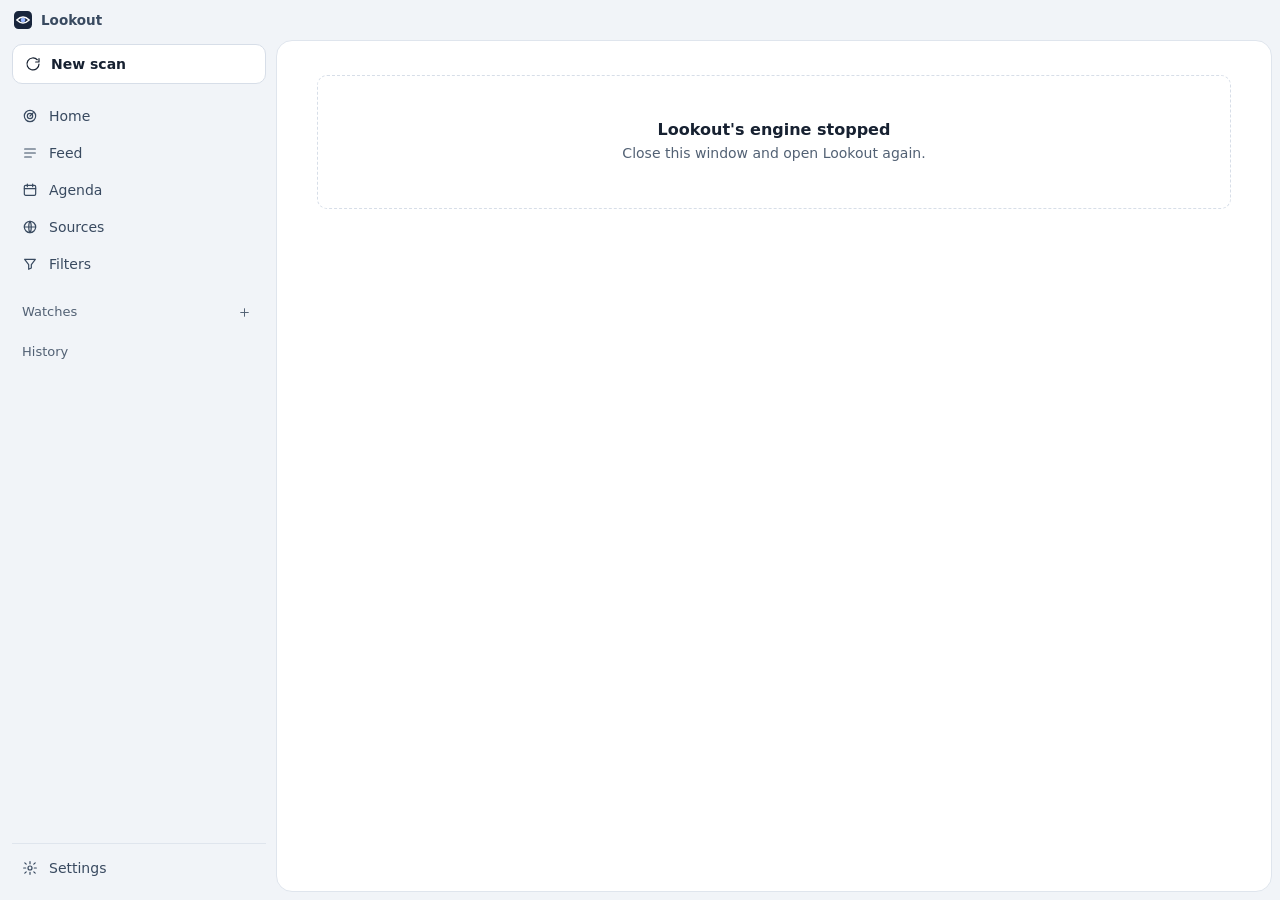
==== commit 871ae812: "Add light and dark themes and a simpler Settings page to the classic interface" ====
--- a/web/index.html
+++ b/web/index.html
@@ -5,6 +5,7 @@
 <meta name="viewport" content="width=device-width, initial-scale=1">
 <title>Lookout</title>
 <link rel="icon" href="icon.svg" type="image/svg+xml">
+<script src="theme.js" data-preference="system"></script>
 <link rel="stylesheet" href="app.css">
 </head>
 <body>
--- a/web/app.css
+++ b/web/app.css
@@ -1,27 +1,90 @@
-/* Lookout — dark desktop app. One accent (radar blue), quiet greys, native Windows type. */
+/* Classic desktop palette. System follows the platform color scheme. */
 :root {
-  --chrome: #151517;      /* title bar + sidebar */
-  --panel: #000000;       /* main panel, like the agent apps it sits next to */
-  --raise: #121214;       /* cards on the panel */
-  --raise-2: #1A1A1D;     /* inputs, hovers */
-  --line: #26262B;
-  --line-soft: #1C1C20;
-  --ink: #EDEDEF;
-  --ink-2: #B9B9C2;
-  --muted: #7E7E89;
-  --accent: #7B9CFF;      /* radar sweep */
-  --accent-ink: #0B1330;
-  --accent-soft: rgba(123, 156, 255, .14);
-  --ring: #4C8DFF;
-  --red: #FF6B61; --orange: #FFA057; --amber: #E7C35A; --green: #5BD38A;
+  color-scheme: light;
+  --chrome: #F1F4F8;
+  --panel: #FFFFFF;
+  --raise: #F7F9FC;
+  --raise-2: #FFFFFF;
+  --line: #D7DEE8;
+  --line-soft: #DFE5ED;
+  --ink: #172131;
+  --ink-2: #394A60;
+  --muted: #526174;
+  --accent: #315BB5;
+  --accent-ink: #FFFFFF;
+  --accent-soft: #E8EFFF;
+  --ring: #315BB5;
+  --red: #A32D35;
+  --orange: #944700;
+  --amber: #795000;
+  --green: #196540;
+  --strong: #091426;
+  --hover: #EDF1F7;
+  --border-hover: #9BA9BB;
+  --switch-track: #737F90;
+  --shadow: rgba(23, 33, 49, .2);
+  --overlay: 23, 33, 49;
   --sans: "Segoe UI Variable Text", "Segoe UI", system-ui, -apple-system, sans-serif;
   --display: "Segoe UI Variable Display", "Segoe UI", system-ui, -apple-system, sans-serif;
   --r-sm: 7px; --r: 10px; --r-lg: 16px;
-  --pop: 0 18px 50px -12px rgba(0, 0, 0, .8), 0 0 0 1px var(--line);
+  --pop: 0 18px 50px -12px var(--shadow), 0 0 0 1px var(--line);
 }
 * { box-sizing: border-box; }
 html, body { height: 100%; }
-html { color-scheme: dark; }
+html[data-theme="dark"] {
+  color-scheme: dark;
+  --chrome: #151517;
+  --panel: #101012;
+  --raise: #161618;
+  --raise-2: #1A1A1D;
+  --line: #303036;
+  --line-soft: #242429;
+  --ink: #EDEDEF;
+  --ink-2: #B9B9C2;
+  --muted: #9999A4;
+  --accent: #7B9CFF;
+  --accent-ink: #0B1330;
+  --accent-soft: #20283D;
+  --ring: #7B9CFF;
+  --red: #FF6B61;
+  --orange: #FFA057;
+  --amber: #E7C35A;
+  --green: #5BD38A;
+  --strong: #FFFFFF;
+  --hover: #202024;
+  --border-hover: #42424A;
+  --switch-track: #494950;
+  --shadow: rgba(0, 0, 0, .8);
+  --overlay: 255, 255, 255;
+}
+@media (prefers-color-scheme: dark) {
+  html:not([data-theme]) {
+    color-scheme: dark;
+    --chrome: #151517;
+    --panel: #101012;
+    --raise: #161618;
+    --raise-2: #1A1A1D;
+    --line: #303036;
+    --line-soft: #242429;
+    --ink: #EDEDEF;
+    --ink-2: #B9B9C2;
+    --muted: #9999A4;
+    --accent: #7B9CFF;
+    --accent-ink: #0B1330;
+    --accent-soft: #20283D;
+    --ring: #7B9CFF;
+    --red: #FF6B61;
+    --orange: #FFA057;
+    --amber: #E7C35A;
+    --green: #5BD38A;
+    --strong: #FFFFFF;
+    --hover: #202024;
+    --border-hover: #42424A;
+    --switch-track: #494950;
+    --shadow: rgba(0, 0, 0, .8);
+    --overlay: 255, 255, 255;
+  }
+}
 body { margin: 0; background: var(--chrome); color: var(--ink); font: 14px/1.5 var(--sans); -webkit-font-smoothing: antialiased; overflow: hidden; }
 button, input, select, textarea { font: inherit; color: inherit; }
 button { cursor: pointer; }
@@ -31,7 +94,7 @@
 ::selection { background: var(--accent-soft); }
 .hidden { display: none !important; }
 ::-webkit-scrollbar { width: 10px; height: 10px; }
-::-webkit-scrollbar-thumb { background: #2A2A30; border-radius: 10px; border: 3px solid transparent; background-clip: content-box; }
+::-webkit-scrollbar-thumb { background: var(--line); border-radius: 10px; border: 3px solid transparent; background-clip: content-box; }
 ::-webkit-scrollbar-track { background: transparent; }
 
 /* ---------- window chrome ---------- */
@@ -42,7 +105,7 @@
 .titlebar .drag { flex: 1; height: 100%; }
 .winbtns { display: flex; height: 100%; }
 .winbtns button { width: 46px; height: 100%; border: 0; background: none; color: var(--ink-2); display: grid; place-items: center; }
-.winbtns button:hover { background: rgba(255, 255, 255, .07); color: var(--ink); }
+.winbtns button:hover { background: rgba(var(--overlay), .07); color: var(--ink); }
 .winbtns button.x:hover { background: #C42B1C; color: #fff; }
 .winbtns svg { width: 14px; height: 14px; stroke-width: 1.4; }
 body.browser .winbtns { display: none; }
@@ -51,23 +114,23 @@
 /* ---------- sidebar ---------- */
 .side { display: flex; flex-direction: column; min-height: 0; padding: 4px 10px 6px 12px; }
 .newscan { display: flex; align-items: center; gap: 10px; height: 40px; padding: 0 12px; border-radius: var(--r); border: 1px solid var(--line); background: var(--raise-2); font-weight: 560; text-align: left; }
-.newscan:hover { border-color: #3A3A42; background: #202024; }
+.newscan:hover { border-color: var(--border-hover); background: var(--hover); }
 .newscan[disabled] { cursor: default; color: var(--ink-2); }
 .newscan .sub { margin-left: auto; font-size: 12px; color: var(--muted); font-variant-numeric: tabular-nums; }
 .nav { display: flex; flex-direction: column; gap: 1px; margin-top: 14px; }
 .nav a, .side-bottom a { display: flex; align-items: center; gap: 11px; height: 36px; padding: 0 10px; border-radius: var(--r-sm); text-decoration: none; color: var(--ink-2); }
-.nav a:hover, .side-bottom a:hover { background: rgba(255, 255, 255, .05); color: var(--ink); }
-.nav a.on, .side-bottom a.on { background: rgba(255, 255, 255, .08); color: var(--ink); }
+.nav a:hover, .side-bottom a:hover { background: rgba(var(--overlay), .05); color: var(--ink); }
+.nav a.on, .side-bottom a.on { background: rgba(var(--overlay), .08); color: var(--ink); }
 .nav em { margin-left: auto; font-style: normal; font-size: 12px; color: var(--muted); font-variant-numeric: tabular-nums; }
 .nav em.hot { color: var(--accent); }
 .side-head { display: flex; align-items: center; margin: 18px 10px 4px; font-size: 13px; color: var(--muted); }
 .side-head a { margin-left: auto; color: var(--muted); width: 24px; height: 24px; border-radius: 6px; display: grid; place-items: center; text-decoration: none; }
-.side-head a:hover { color: var(--ink); background: rgba(255, 255, 255, .06); }
+.side-head a:hover { color: var(--ink); background: rgba(var(--overlay), .06); }
 .side-head a svg { width: 13px; height: 13px; }
 .watches { max-height: 24vh; overflow: auto; margin: 0 -6px; padding: 0 6px; flex: none; }
 .watches a { display: flex; align-items: center; gap: 9px; height: 34px; padding: 0 10px; border-radius: var(--r-sm); text-decoration: none; color: var(--ink-2); }
-.watches a:hover { background: rgba(255, 255, 255, .05); color: var(--ink); }
-.watches a.on { background: rgba(255, 255, 255, .08); color: var(--ink); }
+.watches a:hover { background: rgba(var(--overlay), .05); color: var(--ink); }
+.watches a.on { background: rgba(var(--overlay), .08); color: var(--ink); }
 .watches a svg { width: 14px; height: 14px; color: var(--muted); flex: none; }
 .watches a.on svg { color: var(--accent); }
 .watches a b { font-weight: 450; white-space: nowrap; overflow: hidden; text-overflow: ellipsis; min-width: 0; flex: 1; }
@@ -76,14 +139,14 @@
 .watches .empty-w { padding: 4px 10px; font-size: 12.5px; color: var(--muted); }
 .hist-head { display: flex; align-items: center; margin: 14px 10px 4px; font-size: 13px; color: var(--muted); }
 .hist-head button { margin-left: auto; border: 0; background: none; color: var(--muted); width: 26px; height: 26px; border-radius: 6px; display: grid; place-items: center; }
-.hist-head button:hover { color: var(--ink); background: rgba(255, 255, 255, .06); }
+.hist-head button:hover { color: var(--ink); background: rgba(var(--overlay), .06); }
 .hist { flex: 1; overflow: auto; margin: 0 -6px; padding: 0 6px; }
 .hist .day { font-size: 12px; color: var(--muted); padding: 12px 10px 4px; }
 .hist a { display: grid; grid-template-columns: minmax(0, 1fr) auto; align-items: center; gap: 8px; height: 34px; padding: 0 10px; border-radius: var(--r-sm); text-decoration: none; color: var(--ink-2); }
 .hist a.h-search { grid-template-columns: auto minmax(0, 1fr) auto; gap: 7px; }
 .hist a svg { width: 13px; height: 13px; color: var(--muted); }
-.hist a:hover { background: rgba(255, 255, 255, .05); color: var(--ink); }
-.hist a.on { background: rgba(255, 255, 255, .08); color: var(--ink); }
+.hist a:hover { background: rgba(var(--overlay), .05); color: var(--ink); }
+.hist a.on { background: rgba(var(--overlay), .08); color: var(--ink); }
 .hist a .hl { display: flex; align-items: baseline; gap: 6px; min-width: 0; }
 .hist a b { font-weight: 450; white-space: nowrap; overflow: hidden; text-overflow: ellipsis; min-width: 0; }
 .hist a time { font-size: 11.5px; color: var(--muted); font-variant-numeric: tabular-nums; flex: none; }
@@ -110,11 +173,11 @@
 
 /* ---------- controls ---------- */
 .btn { height: 34px; padding: 0 14px; border-radius: var(--r-sm); border: 1px solid var(--line); background: var(--raise-2); display: inline-flex; align-items: center; justify-content: center; gap: 8px; font-weight: 520; white-space: nowrap; text-decoration: none; }
-.btn:hover { border-color: #3A3A42; background: #202024; }
-.btn.primary { background: var(--ink); color: #000; border-color: var(--ink); }
-.btn.primary:hover { background: #fff; }
+.btn:hover { border-color: var(--border-hover); background: var(--hover); }
+.btn.primary { background: var(--ink); color: var(--panel); border-color: var(--ink); }
+.btn.primary:hover { background: var(--strong); }
 .btn.ghost { background: transparent; border-color: transparent; color: var(--ink-2); }
-.btn.ghost:hover { background: rgba(255, 255, 255, .06); color: var(--ink); }
+.btn.ghost:hover { background: rgba(var(--overlay), .06); color: var(--ink); }
 .btn.danger:hover { color: var(--red); }
 .btn.sm { height: 28px; padding: 0 10px; font-size: 13px; }
 .btn[disabled] { opacity: .5; cursor: default; }
@@ -125,28 +188,27 @@
 input:focus, textarea:focus, select:focus { outline: none; border-color: var(--ring); box-shadow: 0 0 0 3px rgba(76, 141, 255, .2); }
 textarea { height: auto; min-height: 84px; padding: 10px 12px; resize: vertical; line-height: 1.5; }
 input::placeholder, textarea::placeholder { color: var(--muted); }
-input[type=date]::-webkit-calendar-picker-indicator, input[type=time]::-webkit-calendar-picker-indicator { filter: invert(.7); }
 label.f { display: grid; gap: 6px; font-size: 13px; font-weight: 520; color: var(--ink-2); }
 label.f small { font-weight: 400; color: var(--muted); }
 .check { display: inline-flex; gap: 9px; align-items: center; font-size: 13.5px; color: var(--ink-2); }
 .check input { accent-color: var(--accent); width: 16px; height: 16px; }
 .switch { position: relative; width: 34px; height: 20px; flex: none; }
 .switch input { opacity: 0; position: absolute; inset: 0; cursor: pointer; margin: 0; z-index: 1; }
-.switch i { position: absolute; inset: 0; border-radius: 20px; background: #34343B; transition: background .15s; }
+.switch i { position: absolute; inset: 0; border-radius: 20px; background: var(--switch-track); transition: background .15s; }
 .switch i::after { content: ""; position: absolute; left: 3px; top: 3px; width: 14px; height: 14px; border-radius: 50%; background: #fff; transition: transform .15s; }
 .switch input:checked + i { background: var(--accent); }
 .switch input:checked + i::after { transform: translateX(14px); }
 .switch input:focus-visible + i { outline: 2px solid var(--ring); outline-offset: 2px; }
 .box { background: var(--raise); border: 1px solid var(--line-soft); border-radius: var(--r); }
 .box.pad { padding: 18px 20px; }
-.tag { display: inline-flex; align-items: center; height: 20px; padding: 0 7px; border-radius: 5px; font-size: 11.5px; font-weight: 520; background: rgba(255, 255, 255, .07); color: var(--ink-2); white-space: nowrap; }
+.tag { display: inline-flex; align-items: center; height: 20px; padding: 0 7px; border-radius: 5px; font-size: 11.5px; font-weight: 520; background: rgba(var(--overlay), .07); color: var(--ink-2); white-space: nowrap; }
 .tag.accent { background: var(--accent-soft); color: var(--accent); }
 .tag.new { background: var(--accent); color: var(--accent-ink); font-weight: 650; }
 .tag.ok { color: var(--green); background: rgba(91, 211, 138, .12); }
 .tag.bad { color: var(--orange); background: rgba(255, 160, 87, .12); }
 .tag.warn { color: var(--amber); background: rgba(231, 195, 90, .12); }
 .tag.updated { color: var(--amber); background: rgba(231, 195, 90, .16); }
-.tag.muted { color: var(--muted); background: rgba(255, 255, 255, .06); }
+.tag.muted { color: var(--muted); background: rgba(var(--overlay), .06); }
 .eligibility-details { margin-top: 8px; font-size: 13px; overflow-wrap: anywhere; }
 .eligibility-details summary { cursor: pointer; }
 .eligibility-details ul { margin: 8px 0 0; padding-inline-start: 20px; }
@@ -161,7 +223,7 @@
 .test-preview .tp-row a { text-decoration: none; font-weight: 520; }
 .test-preview .tp-row a:hover { text-decoration: underline; }
 .sched-snippets { margin-top: 12px; display: grid; gap: 10px; }
-.sched-snippets pre { margin: 4px 0 0; font: 12px/1.45 "Cascadia Code", Consolas, monospace; background: #0B0B0D; border: 1px solid var(--line-soft); border-radius: 8px; padding: 8px 10px; overflow: auto; user-select: all; white-space: pre-wrap; }
+.sched-snippets pre { margin: 4px 0 0; font: 12px/1.45 "Cascadia Code", Consolas, monospace; background: var(--panel); border: 1px solid var(--line-soft); border-radius: 8px; padding: 8px 10px; overflow: auto; user-select: all; white-space: pre-wrap; }
 .rss-bar { display: flex; align-items: center; gap: 8px; flex-wrap: wrap; margin-top: 10px; font-size: 12.5px; color: var(--muted); }
 .empty { padding: 44px 24px; text-align: center; border: 1px dashed var(--line); border-radius: var(--r); color: var(--muted); }
 .empty b { display: block; color: var(--ink); font: 600 16px var(--display); margin-bottom: 4px; }
@@ -182,19 +244,19 @@
 .composer textarea { border: 0; background: transparent; min-height: 58px; max-height: 220px; resize: none; padding: 10px 8px 4px; font-size: 15px; box-shadow: none !important; }
 .composer .bar { display: flex; align-items: center; gap: 6px; }
 .chip { height: 32px; padding: 0 11px; border-radius: 9px; border: 1px solid transparent; background: transparent; color: var(--ink-2); display: inline-flex; align-items: center; gap: 7px; font-size: 13.5px; white-space: nowrap; text-decoration: none; }
-.chip:hover { background: rgba(255, 255, 255, .06); color: var(--ink); }
+.chip:hover { background: rgba(var(--overlay), .06); color: var(--ink); }
 .chip.outlined { border-color: var(--line); }
-.chip.model { border-color: #2D4E92; color: var(--ink); }
+.chip.model { border-color: var(--ring); color: var(--ink); }
 .chip.model:hover { border-color: var(--ring); background: rgba(76, 141, 255, .08); }
 .chip .dim { color: var(--muted); }
 .chip svg { width: 14px; height: 14px; }
-.send { width: 36px; height: 36px; border-radius: 50%; border: 0; background: var(--ink); color: #000; display: grid; place-items: center; }
-.send:hover { background: #fff; }
+.send { width: 36px; height: 36px; border-radius: 50%; border: 0; background: var(--ink); color: var(--panel); display: grid; place-items: center; }
+.send:hover { background: var(--strong); }
 .send[disabled] { opacity: .35; cursor: default; }
 .send svg { width: 17px; height: 17px; stroke-width: 2.2; }
 .glance { display: flex; gap: 8px; margin-top: 18px; flex-wrap: wrap; justify-content: center; }
 .glance a { display: inline-flex; gap: 7px; align-items: center; height: 32px; padding: 0 13px; border-radius: 999px; border: 1px solid var(--line); text-decoration: none; color: var(--ink-2); font-size: 13px; }
-.glance a:hover { color: var(--ink); border-color: #3A3A42; }
+.glance a:hover { color: var(--ink); border-color: var(--border-hover); }
 .glance b { color: var(--ink); font-weight: 600; font-variant-numeric: tabular-nums; }
 .glance b.hot { color: var(--accent); } .glance b.warn { color: var(--orange); }
 .found { width: min(760px, 100%); margin-top: 22px; }
@@ -205,11 +267,11 @@
 .disc-bar i.live { width: 7px; height: 7px; border-radius: 50%; background: var(--accent); animation: pulse 1.1s ease-in-out infinite; flex: none; }
 
 /* ---------- popovers (model picker, agent picker, remind/snooze) ---------- */
-.pop { position: fixed; z-index: 40; min-width: 260px; max-height: 420px; overflow: auto; background: #1B1B1F; border-radius: 12px; box-shadow: var(--pop); padding: 6px; animation: popin .12s ease-out; }
+.pop { position: fixed; z-index: 40; min-width: 260px; max-height: 420px; overflow: auto; background: var(--raise-2); border-radius: 12px; box-shadow: var(--pop); padding: 6px; animation: popin .12s ease-out; }
 @keyframes popin { from { opacity: 0; transform: translateY(4px); } }
 .pop .t { padding: 6px 10px 4px; font-size: 12px; color: var(--muted); }
 .pop button.o { width: 100%; display: flex; align-items: center; gap: 10px; height: 34px; padding: 0 10px; border: 0; border-radius: 8px; background: none; text-align: left; color: var(--ink-2); }
-.pop button.o:hover, .pop button.o.hl { background: rgba(255, 255, 255, .07); color: var(--ink); }
+.pop button.o:hover, .pop button.o.hl { background: rgba(var(--overlay), .07); color: var(--ink); }
 .pop button.o .r { margin-left: auto; color: var(--muted); font-size: 12px; }
 .pop button.o.on { color: var(--ink); }
 .pop button.o.on::before { content: ""; width: 6px; height: 6px; border-radius: 50%; background: var(--accent); margin-right: -2px; }
@@ -226,12 +288,12 @@
 .toolbar select { width: auto; }
 .pills { display: flex; gap: 6px; flex-wrap: wrap; margin-top: 12px; }
 .pill { height: 30px; padding: 0 12px; border-radius: 999px; border: 1px solid var(--line); background: transparent; color: var(--ink-2); font-size: 13px; display: inline-flex; align-items: center; gap: 7px; }
-.pill:hover { color: var(--ink); border-color: #3A3A42; }
+.pill:hover { color: var(--ink); border-color: var(--border-hover); }
 .pill em { font-style: normal; font-size: 12px; color: var(--muted); font-variant-numeric: tabular-nums; }
-.pill.on { background: var(--ink); color: #000; border-color: var(--ink); } .pill.on em { color: #555; }
+.pill.on { background: var(--ink); color: var(--panel); border-color: var(--ink); } .pill.on em { color: var(--panel); }
 .list { display: flex; flex-direction: column; gap: 6px; }
 .item { display: grid; grid-template-columns: 84px 1fr auto; background: var(--raise); border: 1px solid var(--line-soft); border-radius: var(--r); overflow: hidden; }
-.item:hover { border-color: var(--line); background: #151518; }
+.item:hover { border-color: var(--line); background: var(--hover); }
 .when { padding: 14px 6px 12px; text-align: center; border-right: 1px solid var(--line-soft); color: var(--ink-2); }
 .when b { display: block; font: 600 24px/1 var(--display); font-variant-numeric: tabular-nums; letter-spacing: -.02em; color: var(--ink); }
 .when b.s { font-size: 15px; line-height: 24px; }
@@ -244,15 +306,15 @@
 .ibody { padding: 12px 16px; min-width: 0; }
 .meta { display: flex; align-items: center; gap: 6px; flex-wrap: wrap; }
 .item h3 { margin: 6px 0 2px; font: 560 15.5px/1.35 var(--display); }
-.item h3 a { text-decoration: none; } .item h3 a:hover { color: #fff; text-decoration: underline; text-underline-offset: 3px; text-decoration-color: var(--muted); }
+.item h3 a { text-decoration: none; } .item h3 a:hover { color: var(--strong); text-decoration: underline; text-underline-offset: 3px; text-decoration-color: var(--muted); }
 .who { font-size: 13px; color: var(--ink-2); display: flex; flex-wrap: wrap; gap: 0 14px; }
 .sum { margin: 6px 0 0; color: var(--muted); font-size: 13px; max-width: 78ch; display: -webkit-box; -webkit-line-clamp: 2; -webkit-box-orient: vertical; overflow: hidden; }
 .note { margin-top: 8px; font-size: 13px; color: var(--ink-2); border-left: 2px solid var(--accent); padding: 2px 10px; }
 .acts { display: flex; flex-direction: column; justify-content: center; gap: 2px; padding: 8px 10px; }
 .ib { width: 32px; height: 32px; border-radius: 8px; border: 0; background: none; display: grid; place-items: center; color: var(--muted); position: relative; }
-.ib:hover { background: rgba(255, 255, 255, .07); color: var(--ink); }
+.ib:hover { background: rgba(var(--overlay), .07); color: var(--ink); }
 .ib.on { color: var(--accent); } .ib.on.green { color: var(--green); }
-.ib[data-tip]:hover::after { content: attr(data-tip); position: absolute; right: 40px; top: 50%; transform: translateY(-50%); background: #2A2A30; color: var(--ink); font-size: 12px; padding: 4px 8px; border-radius: 6px; white-space: nowrap; z-index: 5; }
+.ib[data-tip]:hover::after { content: attr(data-tip); position: absolute; right: 40px; top: 50%; transform: translateY(-50%); background: var(--line); color: var(--ink); font-size: 12px; padding: 4px 8px; border-radius: 6px; white-space: nowrap; z-index: 5; }
 .progress { border: 1px solid var(--line); background: var(--raise); border-radius: var(--r); padding: 12px 16px; margin-bottom: 20px; }
 .pbar { height: 3px; background: var(--line); border-radius: 3px; overflow: hidden; margin-top: 10px; }
 .pbar i { display: block; height: 100%; background: var(--accent); transition: width .3s; }
@@ -271,7 +333,7 @@
 .wrow .wt b { display: block; font-weight: 520; font-size: 13.5px; white-space: nowrap; overflow: hidden; text-overflow: ellipsis; }
 .wrow .wt small { display: block; font-size: 12px; color: var(--muted); white-space: nowrap; overflow: hidden; text-overflow: ellipsis; }
 .wrow.off .wt b { color: var(--muted); text-decoration: line-through; }
-.wform { display: grid; gap: 8px; padding: 12px 14px; border-top: 1px solid var(--line-soft); background: rgba(255, 255, 255, .015); }
+.wform { display: grid; gap: 8px; padding: 12px 14px; border-top: 1px solid var(--line-soft); background: rgba(var(--overlay), .015); }
 .wform input, .wform select { height: 32px; font-size: 13px; }
 .wcard-note { padding: 9px 14px; font-size: 12.5px; color: var(--muted); border-top: 1px solid var(--line-soft); }
 .wcard-note a { color: var(--ink-2); text-decoration: underline; text-underline-offset: 2px; }
@@ -279,7 +341,7 @@
 /* ---------- agenda ---------- */
 .seg { display: inline-flex; padding: 3px; border-radius: 9px; background: var(--raise-2); border: 1px solid var(--line-soft); }
 .seg button { height: 28px; padding: 0 12px; border: 0; border-radius: 7px; background: none; color: var(--ink-2); font-size: 13px; }
-.seg button.on { background: #2A2A30; color: var(--ink); }
+.seg button.on { background: var(--line); color: var(--ink); }
 .ag-group { margin-top: 26px; }
 .ag-group > h3 { display: flex; align-items: baseline; gap: 8px; margin: 0 0 8px; font: 600 14px var(--display); color: var(--ink); }
 .ag-group > h3 span { font: 400 13px var(--sans); color: var(--muted); }
@@ -287,8 +349,8 @@
 .ag-rows { border: 1px solid var(--line-soft); border-radius: var(--r); background: var(--raise); overflow: hidden; }
 .ag-row { display: grid; grid-template-columns: 52px 1fr auto auto; gap: 14px; align-items: center; padding: 11px 14px 11px 12px; border-bottom: 1px solid var(--line-soft); }
 .ag-row:last-child { border-bottom: 0; }
-.ag-row:hover { background: #151518; }
-.ag-row.open { background: #151518; }
+.ag-row:hover { background: var(--hover); }
+.ag-row.open { background: var(--hover); }
 .ag-date { text-align: center; line-height: 1.1; }
 .ag-date b { display: block; font: 600 19px var(--display); font-variant-numeric: tabular-nums; }
 .ag-date span { font-size: 11.5px; color: var(--muted); }
@@ -317,8 +379,8 @@
 .cal .cell { min-height: 96px; padding: 6px; border-right: 1px solid var(--line-soft); border-bottom: 1px solid var(--line-soft); display: flex; flex-direction: column; gap: 2px; min-width: 0; background: none; border-top: 0; border-left: 0; text-align: left; color: inherit; }
 .cal .cell:nth-child(7n) { border-right: 0; }
 .cal .cell:nth-last-child(-n+7) { border-bottom: 0; }
-.cal .cell:hover { background: rgba(255, 255, 255, .025); }
-.cal .cell.we { background: rgba(255, 255, 255, .012); }
+.cal .cell:hover { background: rgba(var(--overlay), .025); }
+.cal .cell.we { background: rgba(var(--overlay), .012); }
 .cal .cell.sel { background: rgba(123, 156, 255, .07); box-shadow: inset 0 0 0 1px rgba(123, 156, 255, .45); }
 .cal .cell.out .d { opacity: .3; } .cal .cell.out .ev { opacity: .45; }
 .cal .d { font-size: 12px; color: var(--muted); font-variant-numeric: tabular-nums; width: 22px; height: 22px; display: grid; place-items: center; border-radius: 6px; margin-bottom: 2px; }
@@ -352,7 +414,7 @@
 .srow .err { font-size: 12.5px; color: var(--orange); margin-top: 4px; }
 .srow details summary { cursor: pointer; font-size: 12.5px; color: var(--muted); margin-top: 6px; }
 .srow details summary:hover { color: var(--ink-2); }
-.code { font: 12px/1.55 "Cascadia Code", Consolas, monospace; white-space: pre; overflow: auto; max-height: 320px; background: #0B0B0D; border: 1px solid var(--line-soft); border-radius: 8px; padding: 12px 14px; color: var(--ink-2); margin-top: 8px; }
+.code { font: 12px/1.55 "Cascadia Code", Consolas, monospace; white-space: pre; overflow: auto; max-height: 320px; background: var(--panel); border: 1px solid var(--line-soft); border-radius: 8px; padding: 12px 14px; color: var(--ink-2); margin-top: 8px; }
 .cand { display: grid; grid-template-columns: 1fr auto; gap: 12px; align-items: center; padding: 12px 14px; border: 1px solid var(--line-soft); border-radius: var(--r); background: var(--raise); }
 .cand h4 { margin: 0; font: 560 14.5px var(--display); } .cand .u { font-size: 12.5px; color: var(--muted); word-break: break-all; } .cand .u a { text-decoration: none; } .cand .u a:hover { color: var(--ink-2); text-decoration: underline; } .cand p { margin: 4px 0 0; font-size: 13px; color: var(--ink-2); }
 .frow { display: grid; grid-template-columns: auto 130px 1fr auto; gap: 12px; align-items: center; padding: 10px 16px; border-bottom: 1px solid var(--line-soft); }
@@ -371,7 +433,7 @@
 .setrow { display: flex; align-items: center; justify-content: space-between; gap: 16px; padding: 13px 0; border-bottom: 1px solid var(--line-soft); }
 .setrow:last-child { border-bottom: 0; }
 .setrow b { font-weight: 560; } .setrow small { display: block; color: var(--muted); font-size: 12.5px; }
-.cmd { font: 12.5px "Cascadia Code", Consolas, monospace; background: #0B0B0D; border: 1px solid var(--line-soft); border-radius: 8px; padding: 8px 10px; user-select: all; }
+.cmd { font: 12.5px "Cascadia Code", Consolas, monospace; background: var(--panel); border: 1px solid var(--line-soft); border-radius: 8px; padding: 8px 10px; user-select: all; }
 .banner { display: flex; gap: 12px; align-items: flex-start; padding: 14px 16px; border-radius: var(--r); border: 1px solid rgba(255, 160, 87, .35); background: rgba(255, 160, 87, .07); margin-bottom: 18px; }
 .banner svg { color: var(--orange); margin-top: 2px; }
 .stats { display: grid; grid-template-columns: repeat(4, 1fr); gap: 8px; }
@@ -384,7 +446,7 @@
 .dot { display: inline-block; width: 7px; height: 7px; border-radius: 50%; background: var(--green); margin-right: 6px; vertical-align: 1px; }
 .dot.bad { background: var(--orange); }
 
-.toast { position: fixed; bottom: 22px; left: 50%; transform: translateX(-50%) translateY(16px); background: #2A2A30; color: var(--ink); padding: 10px 16px; border-radius: 10px; font-size: 13.5px; opacity: 0; pointer-events: none; transition: all .18s; max-width: 70vw; z-index: 60; box-shadow: var(--pop); }
+.toast { position: fixed; bottom: 22px; left: 50%; transform: translateX(-50%) translateY(16px); background: var(--line); color: var(--ink); padding: 10px 16px; border-radius: 10px; font-size: 13.5px; opacity: 0; pointer-events: none; transition: all .18s; max-width: 70vw; z-index: 60; box-shadow: var(--pop); }
 .toast.on { opacity: 1; transform: translateX(-50%); }
 
 @media (max-width: 1080px) {
@@ -460,3 +522,11 @@
 .gate-card h1 { margin: 0 0 8px; font: 600 22px/1.25 var(--display); }
 .gate-card p { margin: 0; color: var(--ink-2); line-height: 1.55; }
 .gate-card code { font: 12.5px "Cascadia Code", Consolas, monospace; background: var(--panel); padding: 2px 6px; border-radius: 5px; border: 1px solid var(--line-soft); }
+
+.advanced { margin: 8px 0; }
+.advanced > summary { cursor: pointer; padding: 10px 14px; font-weight: 550; }
+.advanced[open] > summary { border-bottom: 1px solid var(--line); }
+.setrow select { width: auto; max-width: 65%; }
+.advanced > .pad { padding: 12px 20px; }
+
+.setrow input[type=time] { width: auto; }
